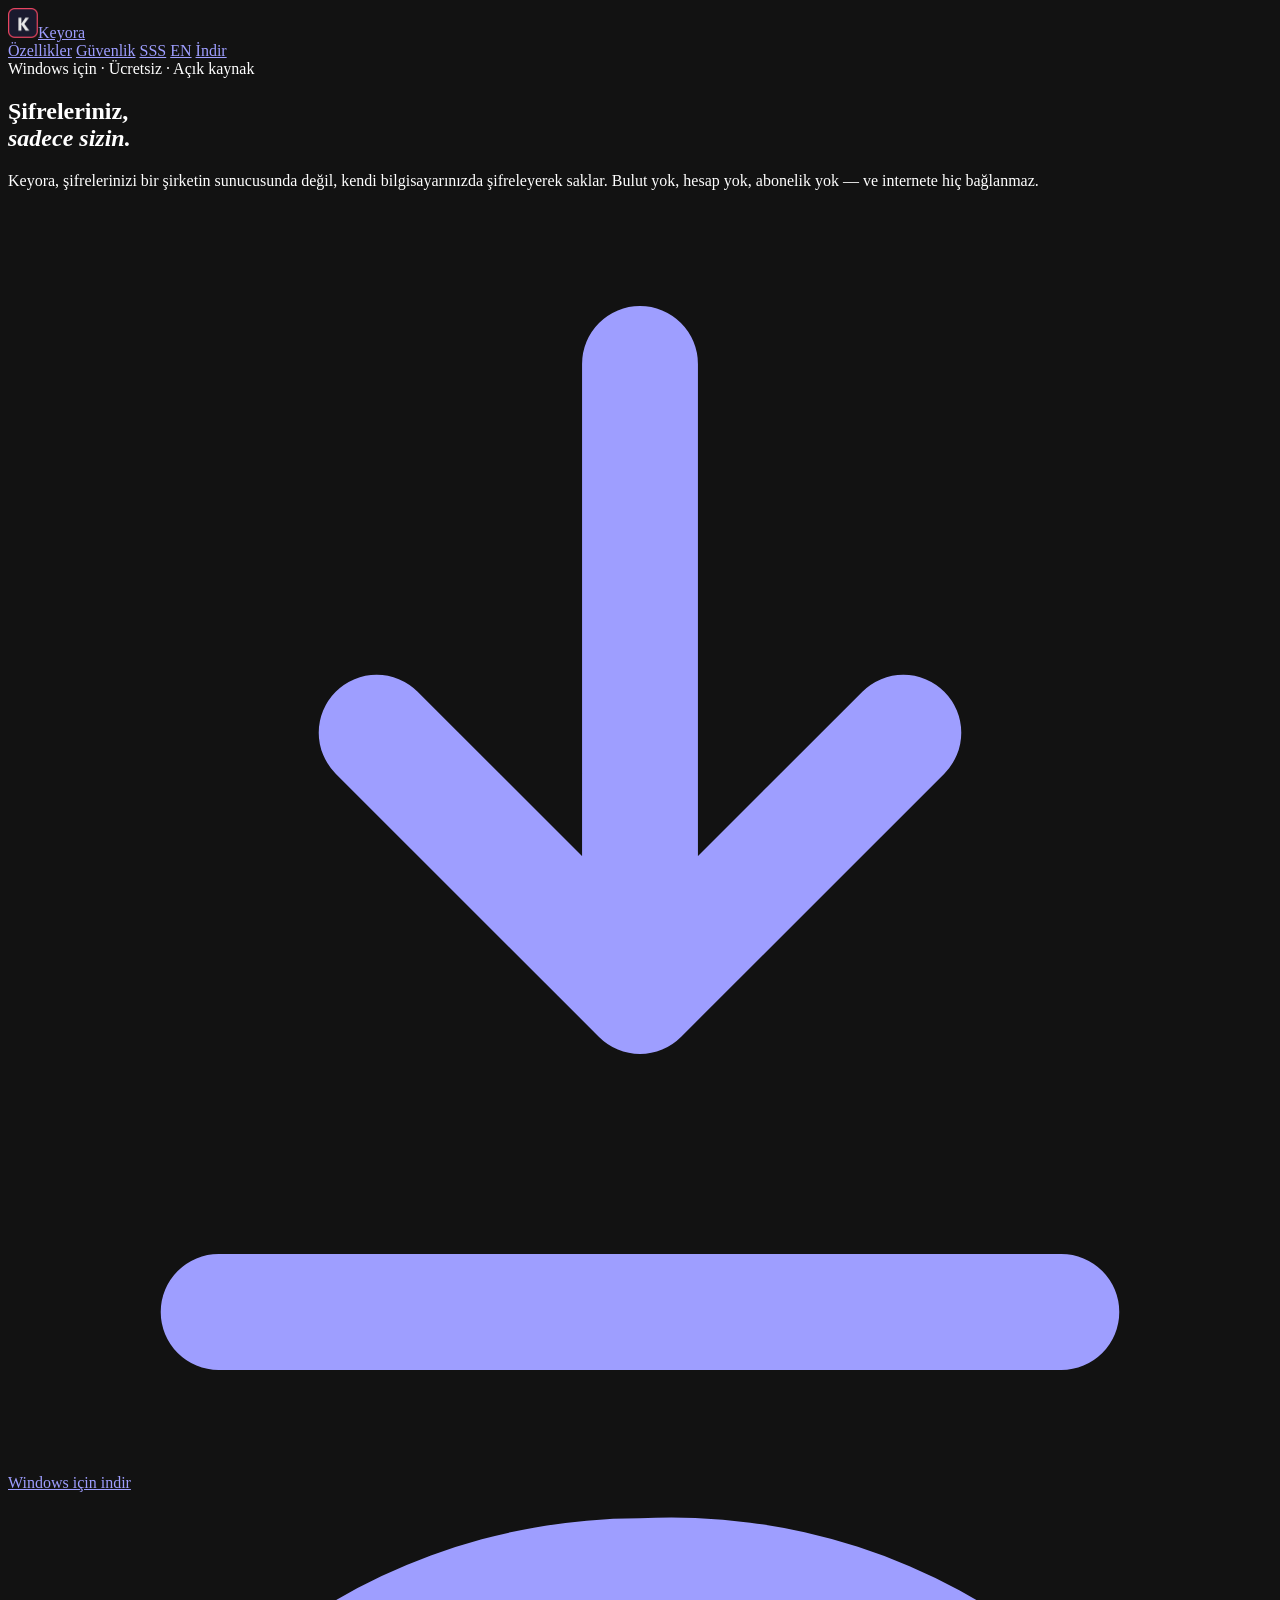
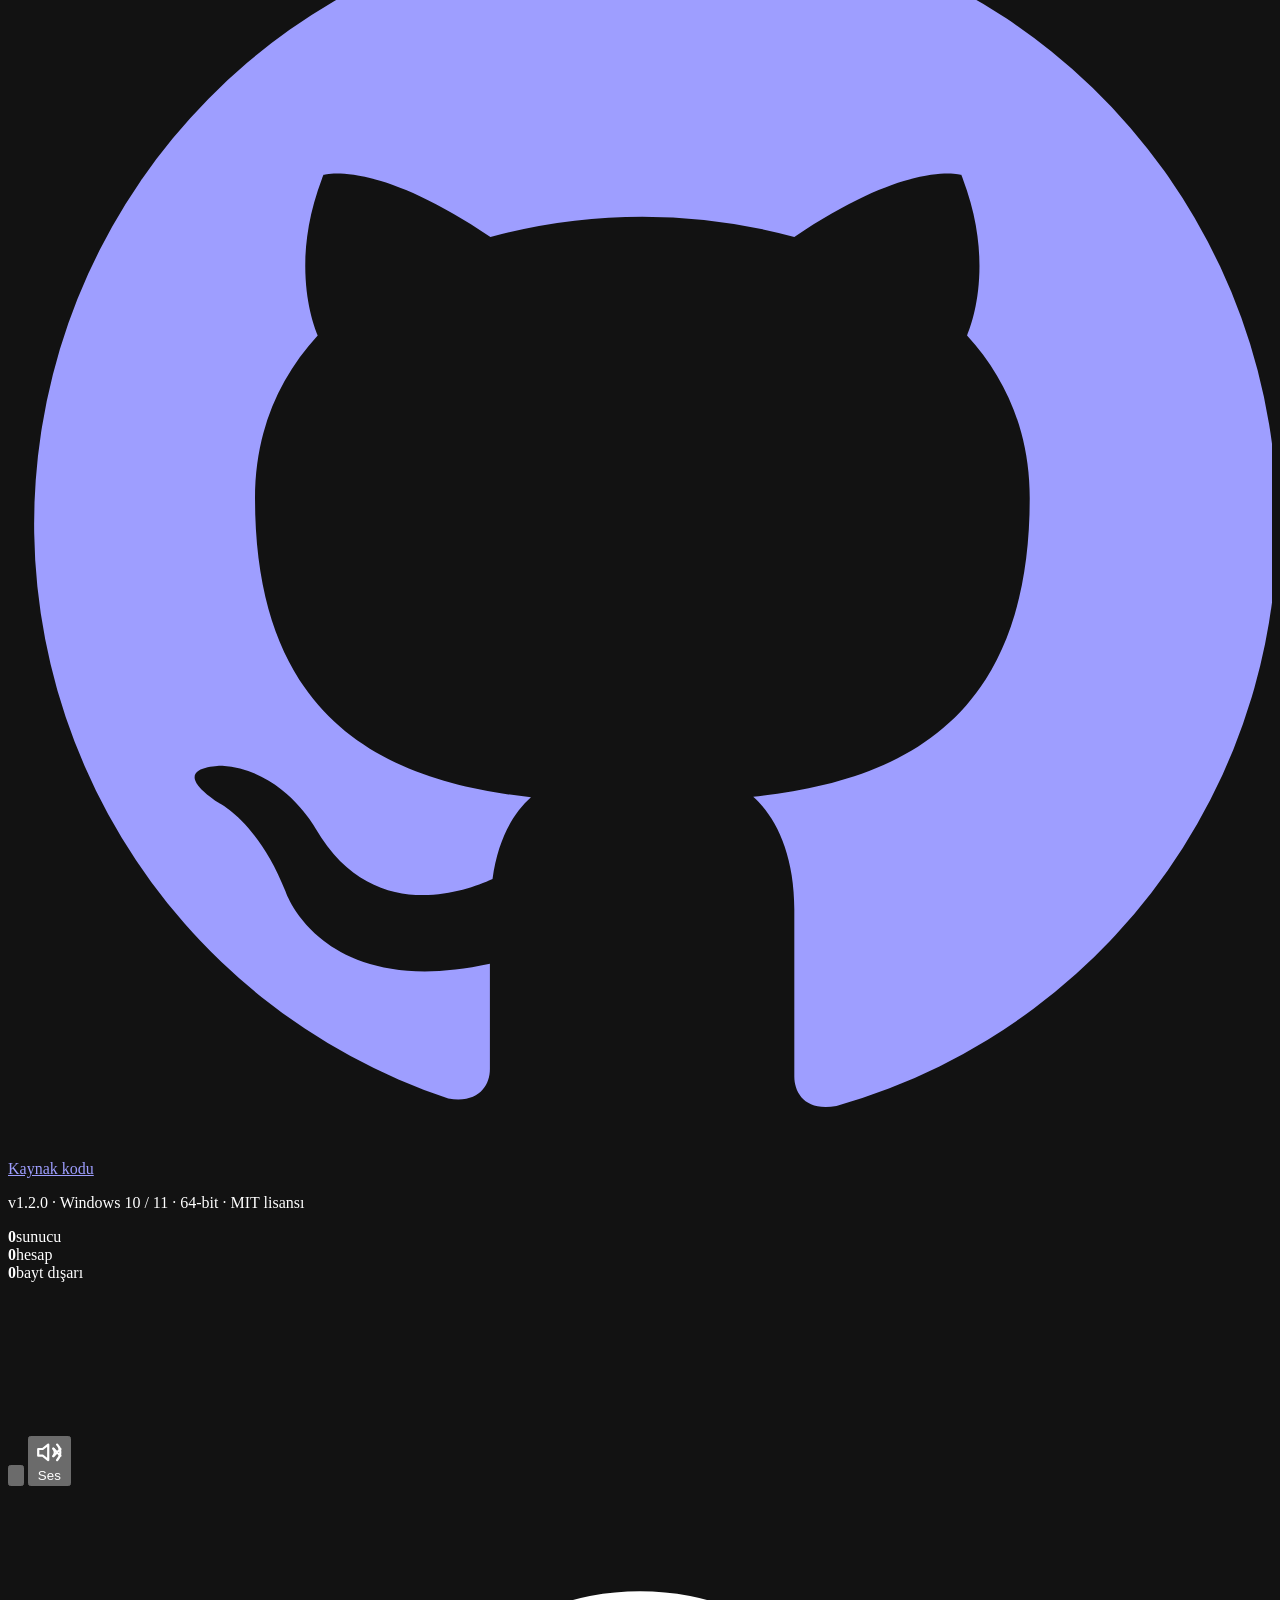
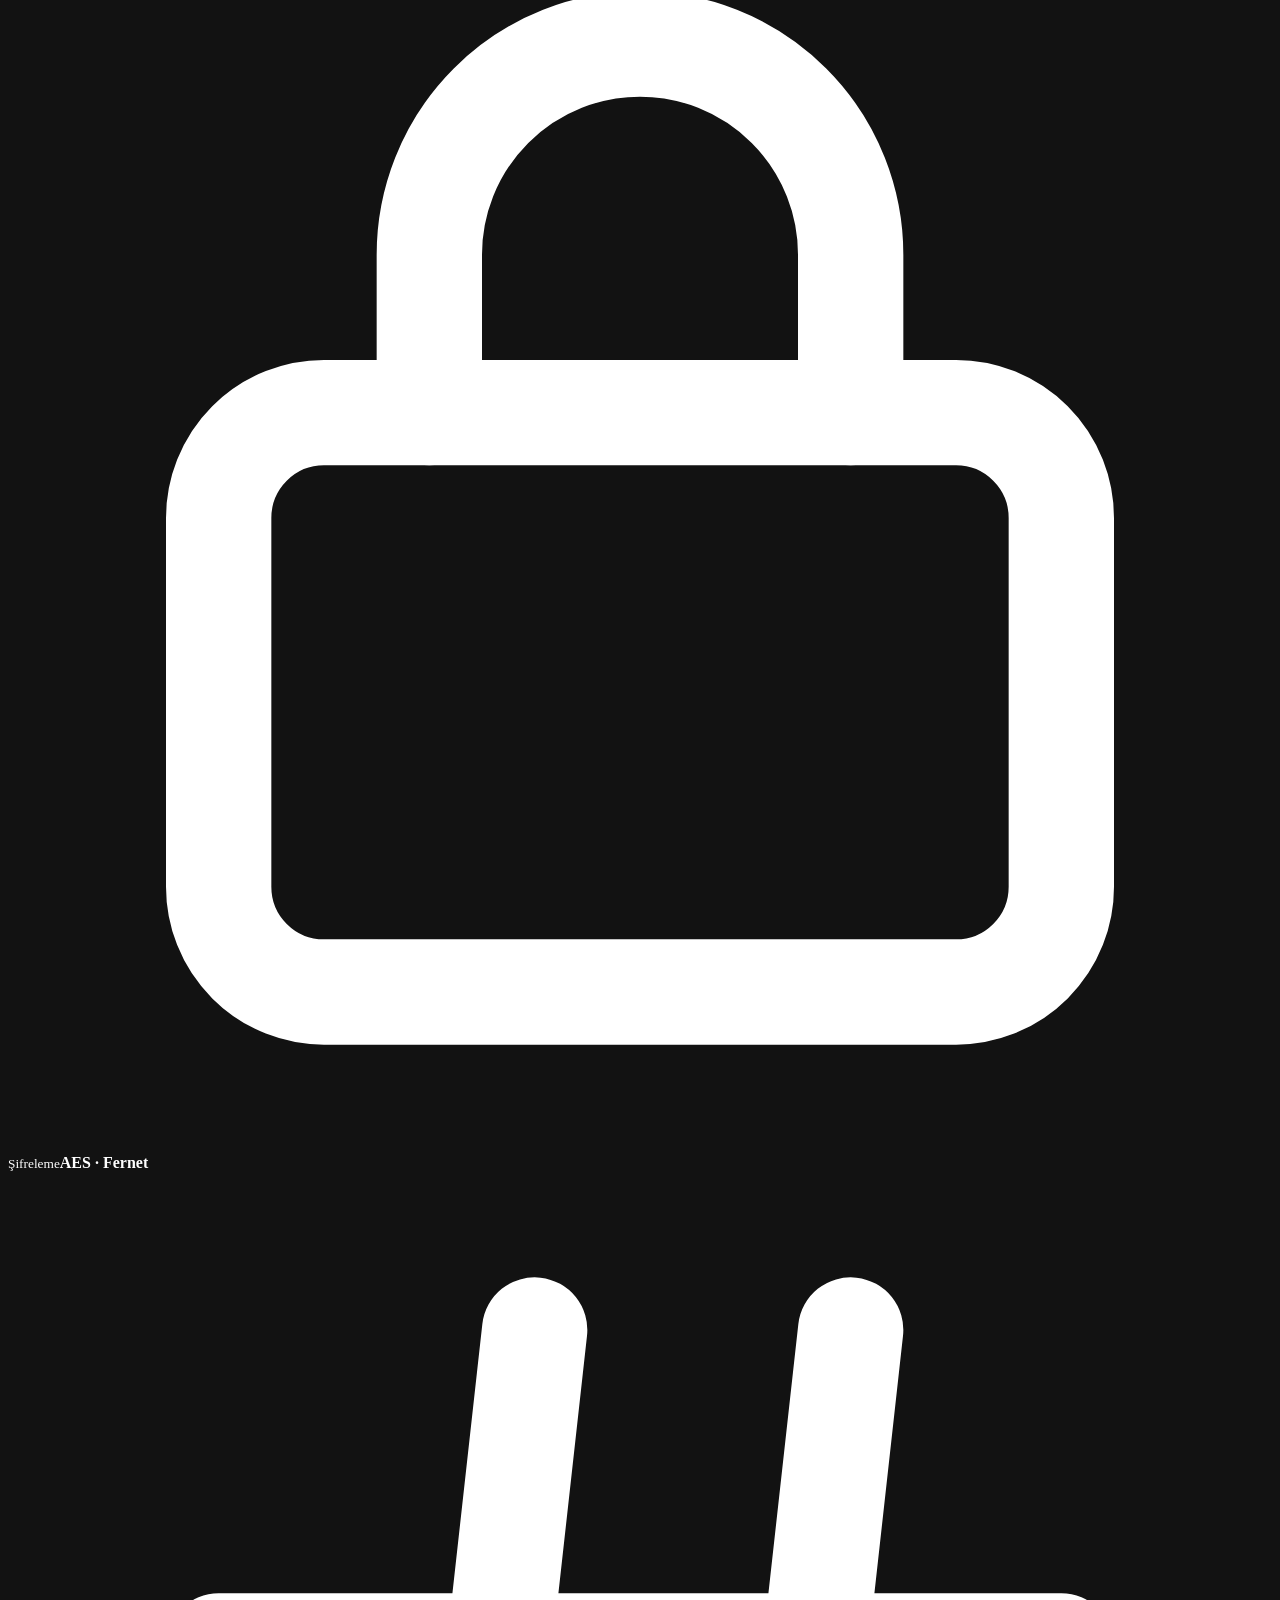
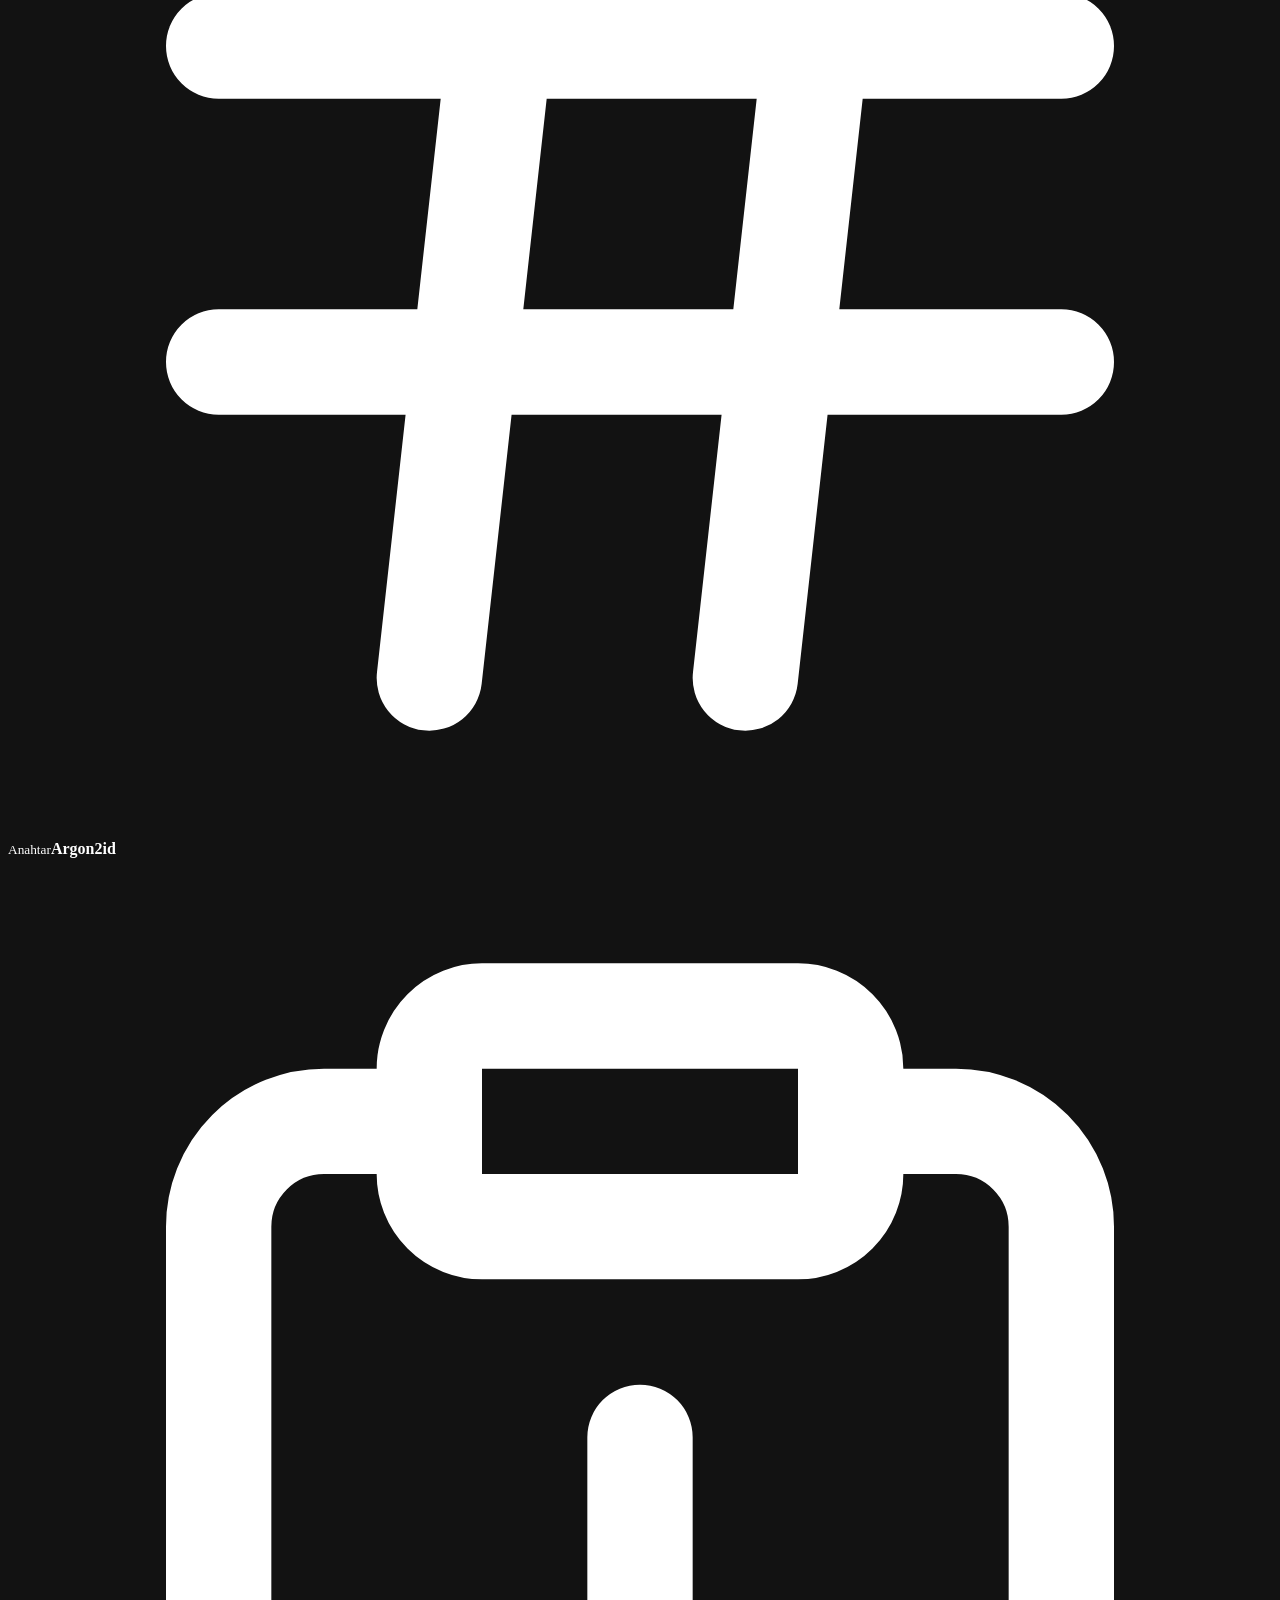
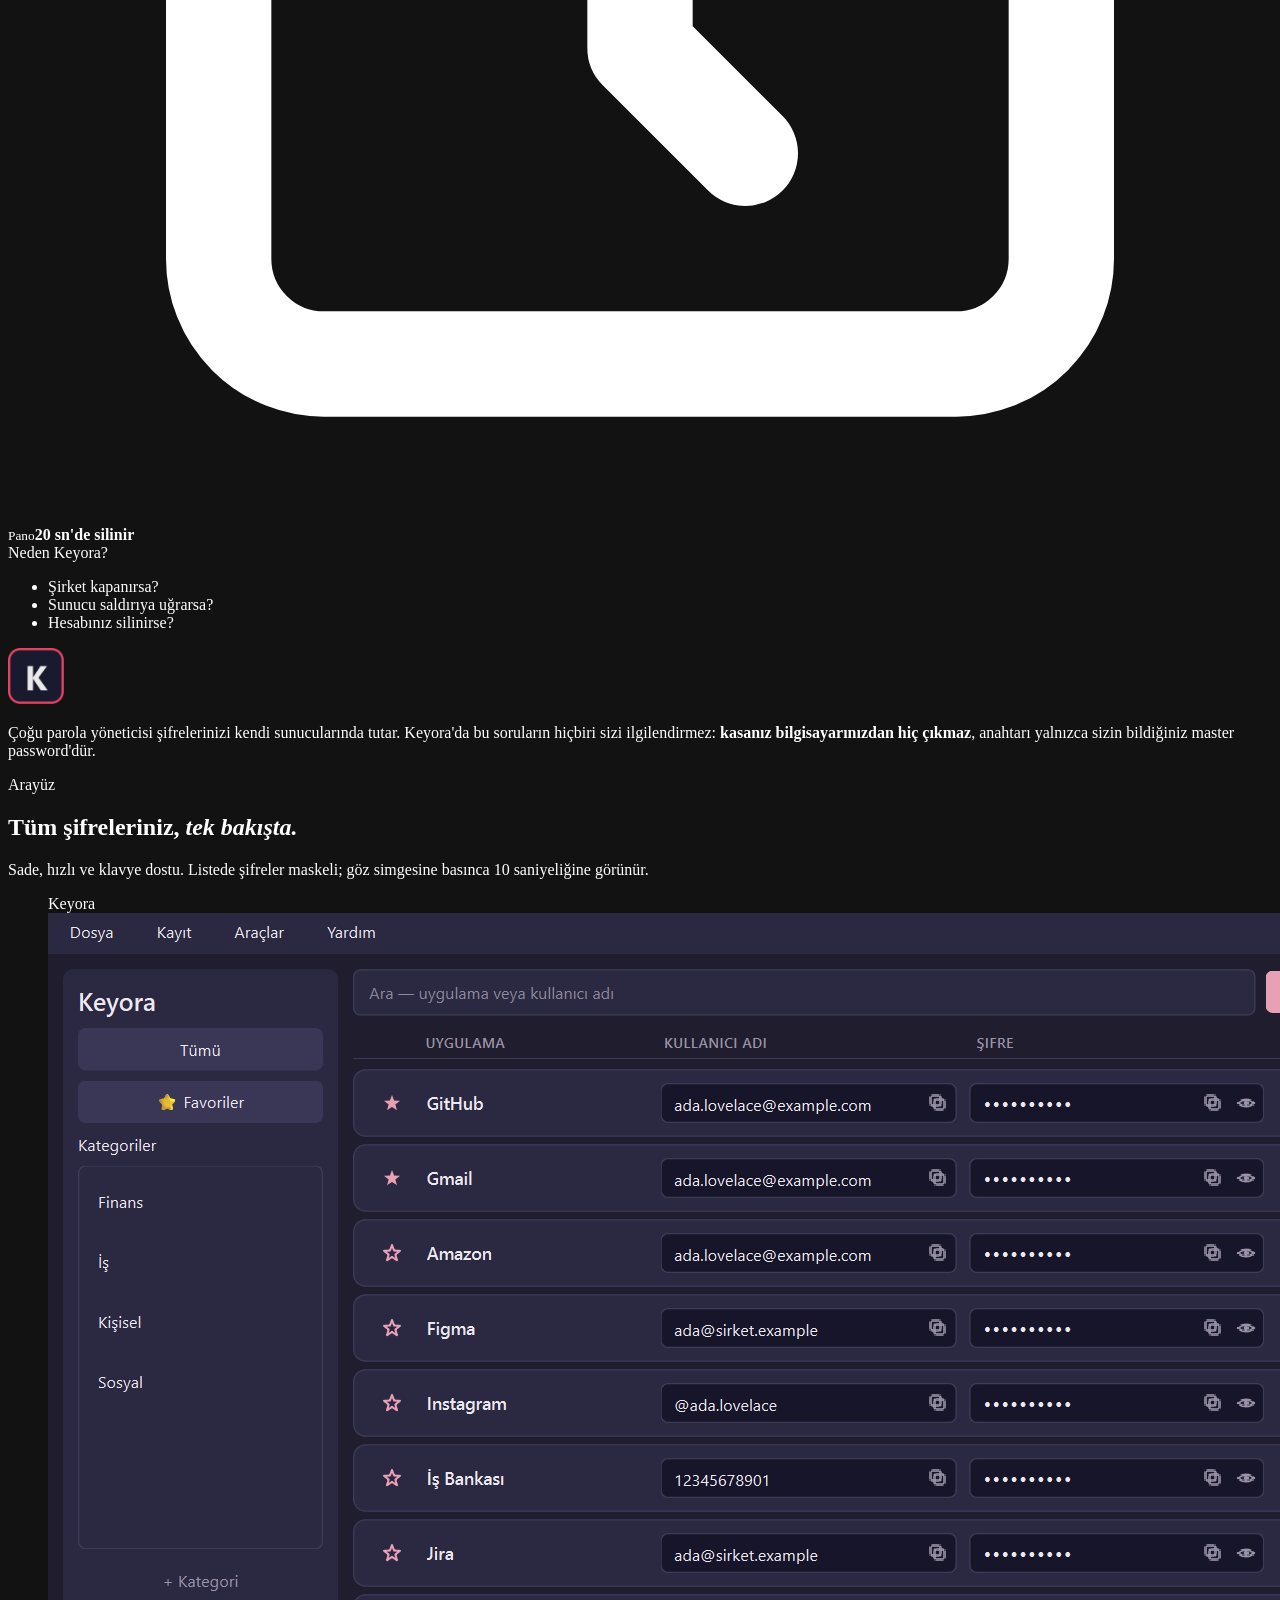
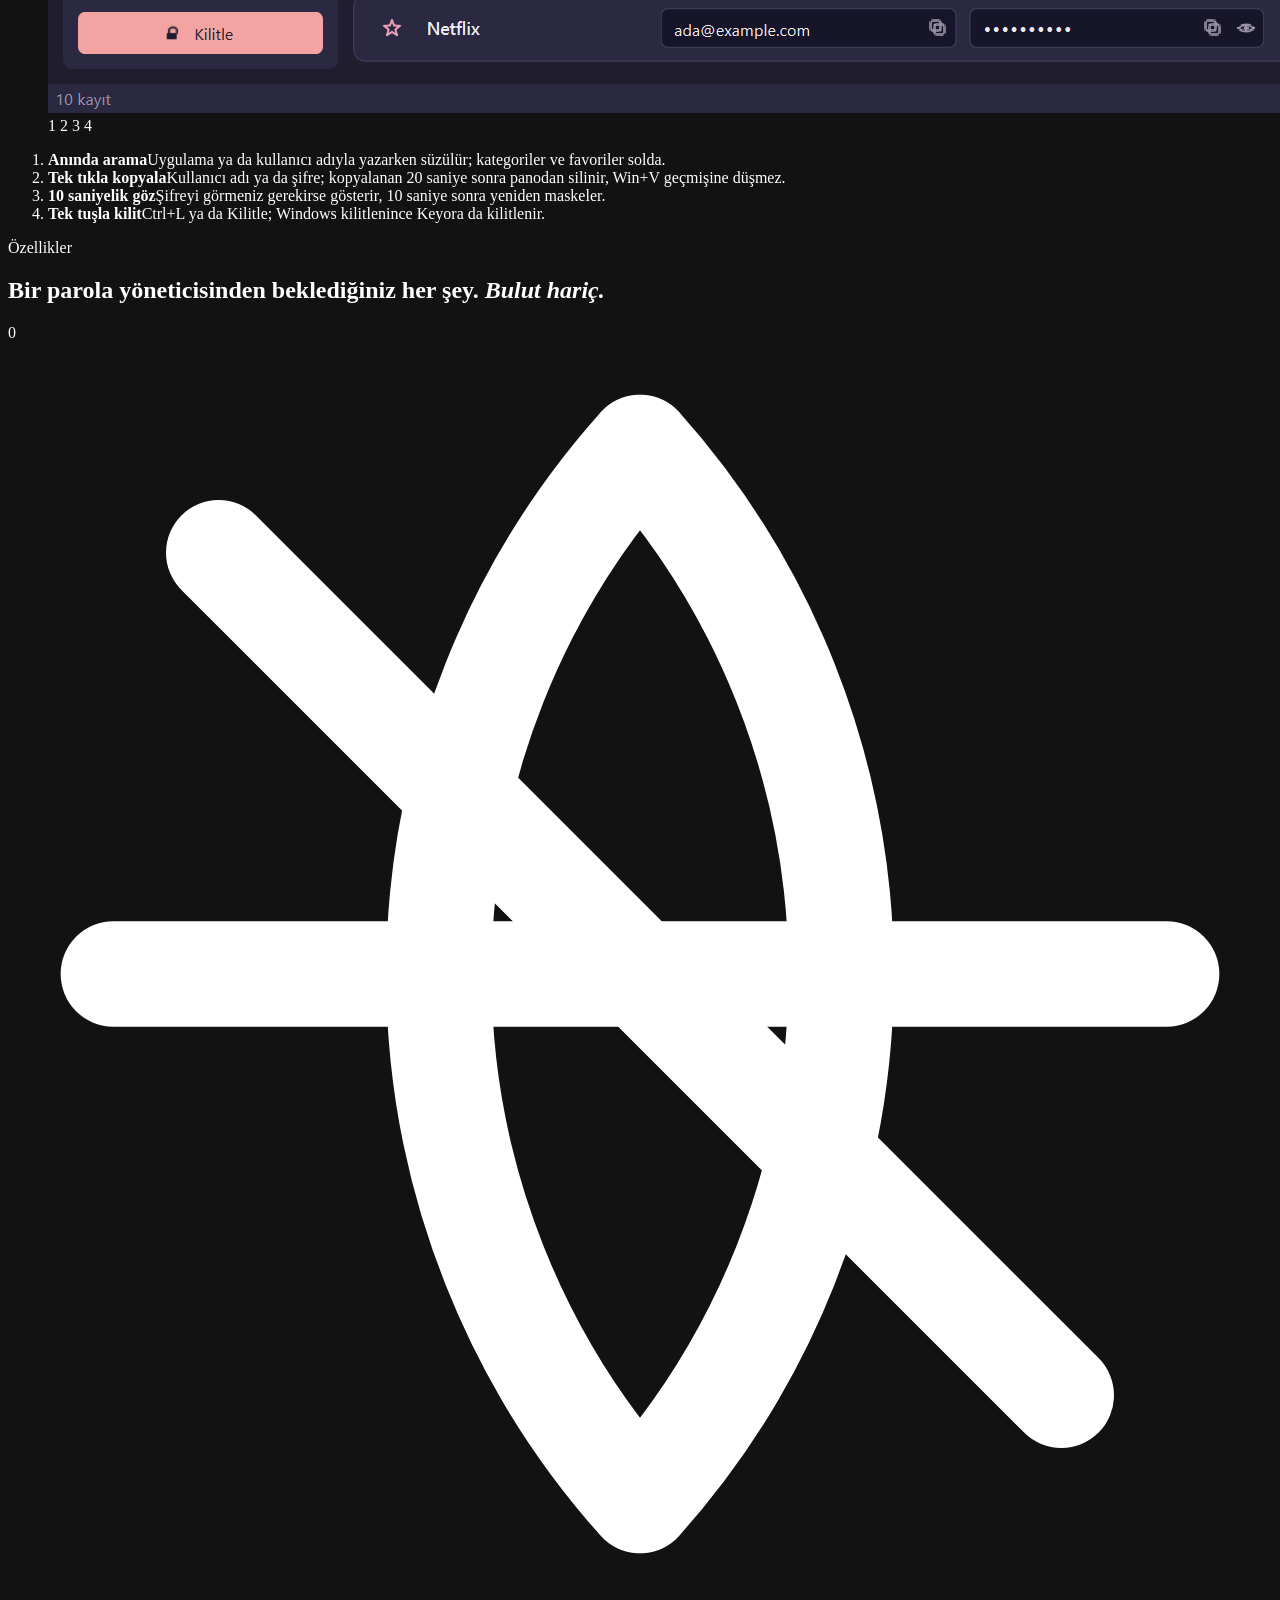
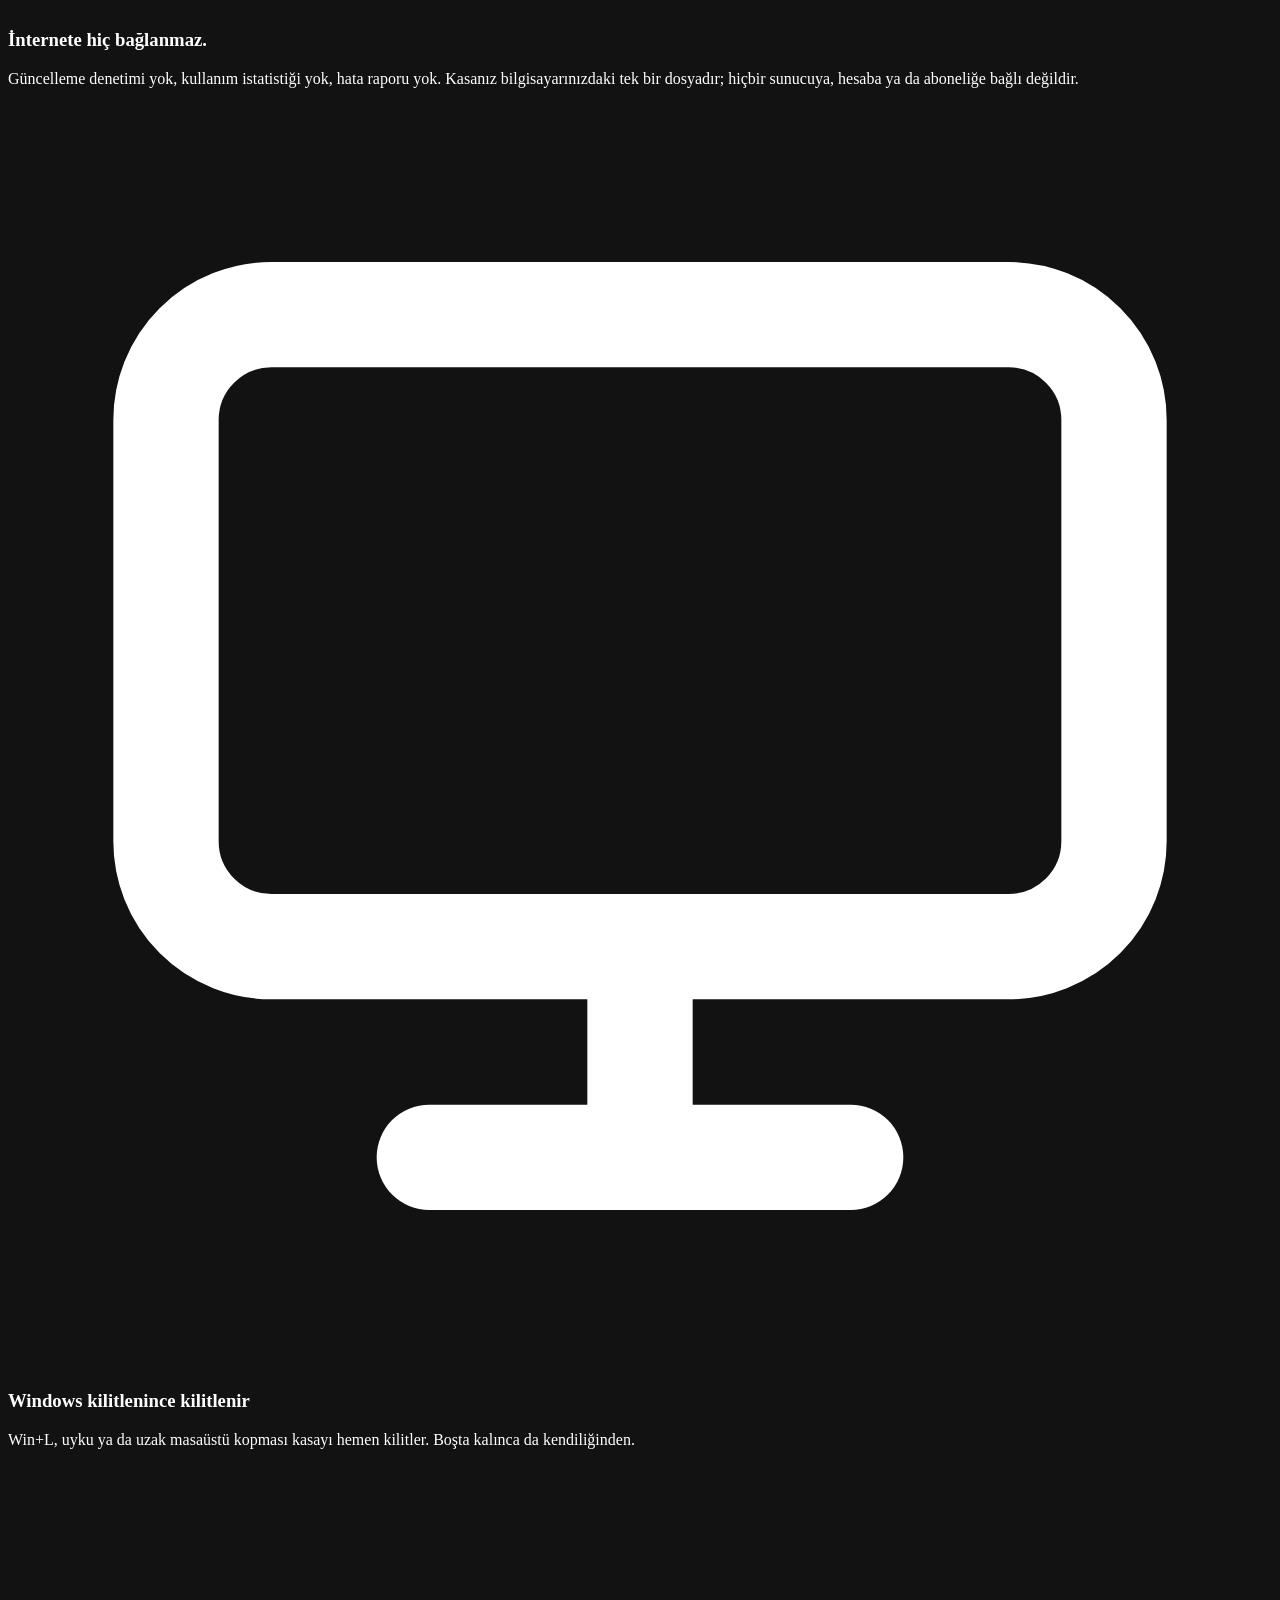
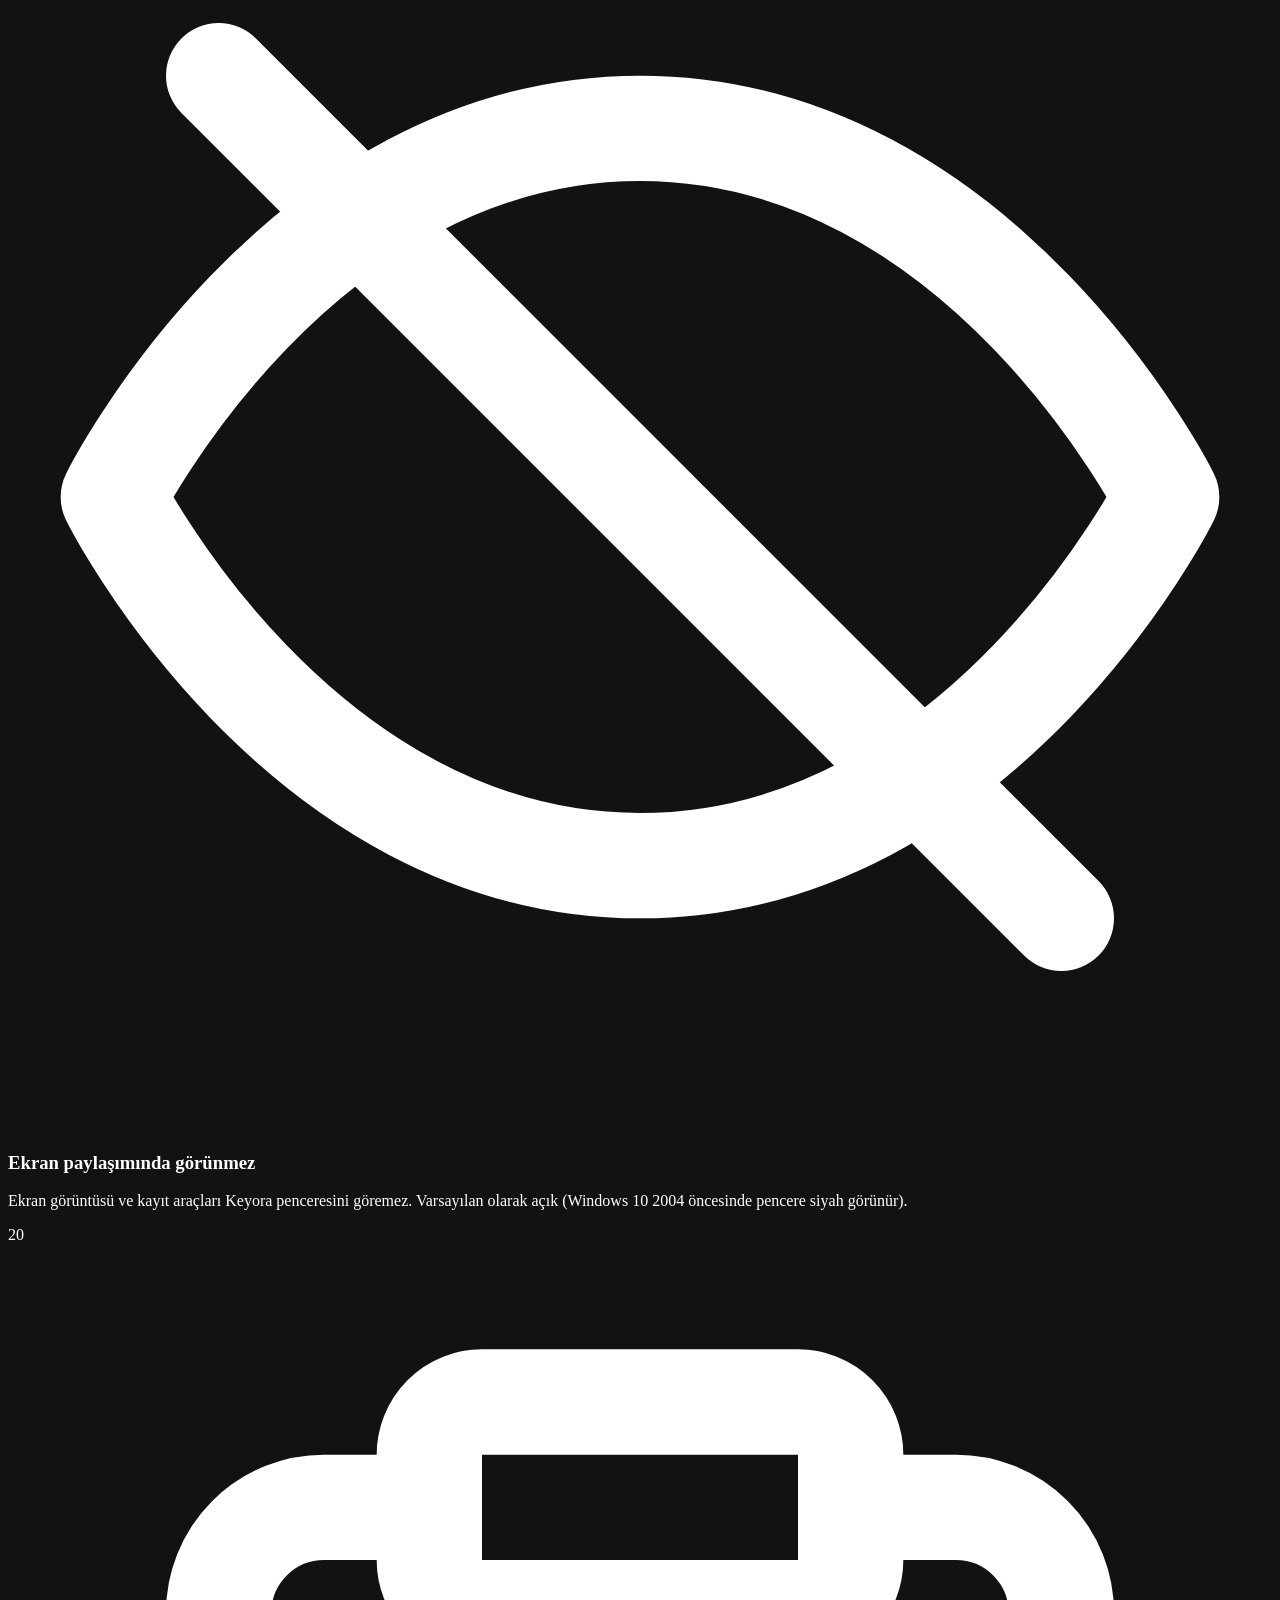
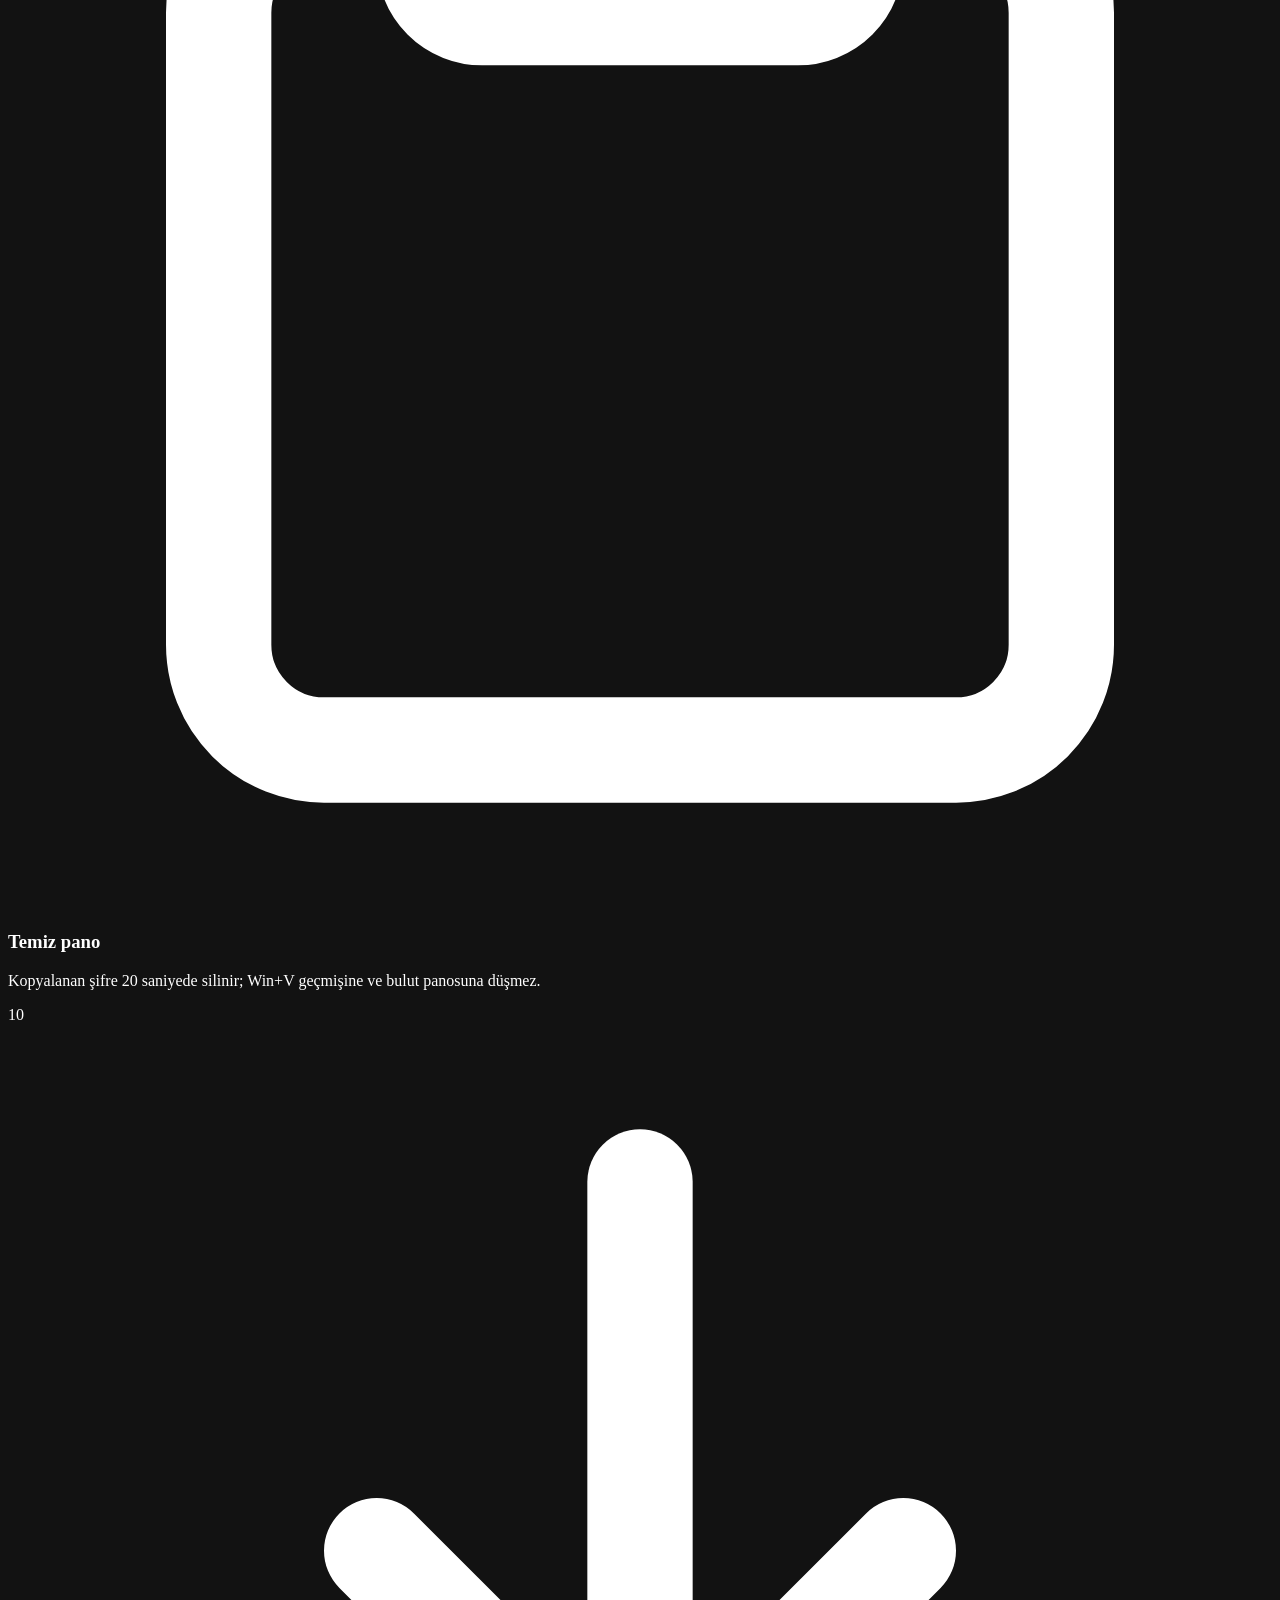
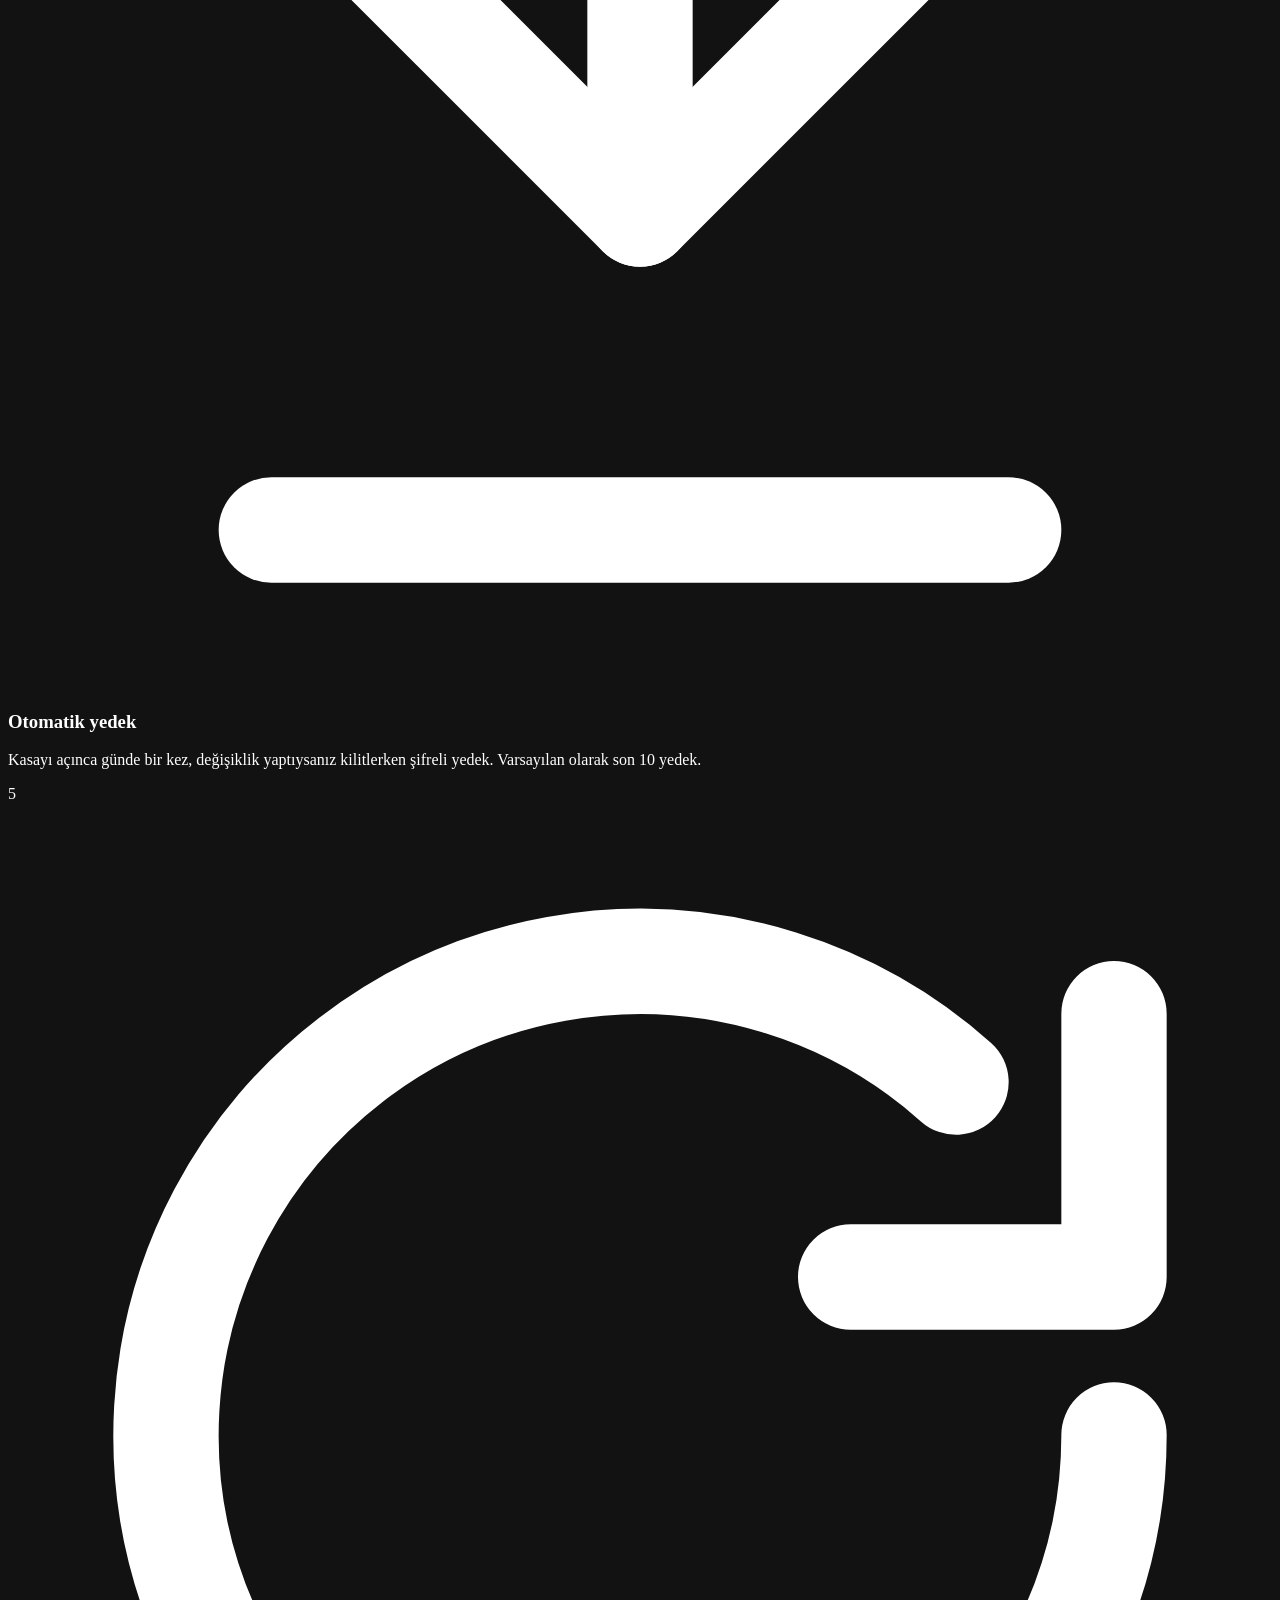
==== public/index.html @ 0792b91e "Tanıtım sayfası yeniden tasarlandı: video, bento özellikler, anahtar şeması - Videodaki marka dili (" ====
<!doctype html>
<html lang="tr">
<head>
  <meta charset="utf-8">
  <meta name="viewport" content="width=device-width, initial-scale=1">
  <title>Keyora — Şifreleriniz, sadece sizin.</title>
  <meta name="description" content="Keyora, şifrelerinizi yalnızca kendi bilgisayarınızda, Argon2id ve Fernet ile şifreleyerek saklayan ücretsiz ve açık kaynak bir Windows parola yöneticisidir. Bulut yok, hesap yok, internet bağlantısı yok.">
  <meta name="theme-color" content="#15101e">
  <meta name="color-scheme" content="dark">
  <link rel="alternate" hreflang="tr" href="/">
  <link rel="alternate" hreflang="en" href="/en/">
  <link rel="alternate" hreflang="x-default" href="/en/">
  <link rel="icon" href="/favicon.ico" sizes="any">
  <link rel="icon" type="image/png" href="/assets/keyora.png">
  <meta property="og:title" content="Keyora — Şifreleriniz, sadece sizin.">
  <meta property="og:description" content="Ücretsiz, açık kaynak, tamamen çevrimdışı Windows parola yöneticisi.">
  <meta property="og:image" content="/assets/main-dark.png">
  <meta property="og:type" content="website">
  <meta property="og:locale" content="tr_TR">
  <link rel="stylesheet" href="/assets/style.css">
  <script src="/assets/main.js"></script>
</head>
<body>

<header class="topbar">
  <div class="wrap">
    <a class="brand" href="/"><img src="/assets/keyora.png" alt="" width="30" height="30">Keyora</a>
    <nav class="nav" aria-label="Ana menü">
      <a class="hide-md" href="#ozellikler">Özellikler</a>
      <a class="hide-md" href="#guvenlik">Güvenlik</a>
      <a class="hide-md" href="#sss">SSS</a>
      <a class="lang" href="/en/" hreflang="en" lang="en" aria-label="English">EN</a>
      <a class="btn primary" href="#indir">İndir</a>
    </nav>
  </div>
</header>

<main>
  <!-- ============ HERO ============ -->
  <section class="hero">
    <div class="grid-lines" aria-hidden="true"></div>
    <div class="wrap hero-grid">
      <div>
        <span class="eyebrow rise d1">Windows için · Ücretsiz · Açık kaynak</span>
        <h1 class="rise d2">Şifreleriniz,<br><em>sadece sizin.</em></h1>
        <p class="lede rise d3">Keyora, şifrelerinizi bir şirketin sunucusunda değil, kendi bilgisayarınızda şifreleyerek saklar. Bulut yok, hesap yok, abonelik yok — ve internete hiç bağlanmaz.</p>
        <div class="cta rise d4">
          <a class="btn primary" href="https://github.com/emreayhn/keyora/releases/download/v1.2.0/Keyora-Setup-1.2.0.exe">
            <svg viewBox="0 0 24 24" fill="none" stroke="currentColor" stroke-width="2.2" stroke-linecap="round" stroke-linejoin="round" aria-hidden="true"><path d="M12 3v12m0 0-5-5m5 5 5-5M4 21h16"/></svg>
            Windows için indir
          </a>
          <a class="btn" href="https://github.com/emreayhn/keyora">
            <svg viewBox="0 0 24 24" fill="currentColor" aria-hidden="true"><path d="M12 .5a11.5 11.5 0 0 0-3.64 22.41c.58.1.79-.25.79-.56v-2c-3.2.7-3.88-1.37-3.88-1.37-.52-1.33-1.28-1.69-1.28-1.69-1.05-.71.08-.7.08-.7 1.16.08 1.77 1.19 1.77 1.19 1.03 1.77 2.7 1.26 3.36.96.1-.75.4-1.26.73-1.55-2.55-.29-5.24-1.28-5.24-5.68 0-1.26.45-2.28 1.19-3.09-.12-.29-.52-1.46.11-3.05 0 0 .97-.31 3.17 1.18a11 11 0 0 1 5.77 0c2.2-1.49 3.17-1.18 3.17-1.18.63 1.59.23 2.76.11 3.05.74.81 1.19 1.83 1.19 3.09 0 4.41-2.69 5.39-5.25 5.67.41.36.78 1.06.78 2.14v3.17c0 .31.21.67.8.56A11.5 11.5 0 0 0 12 .5z"/></svg>
            Kaynak kodu
          </a>
        </div>
        <p class="cta-note rise d5">v1.2.0 · Windows 10 / 11 · 64-bit · MIT lisansı</p>
        <div class="zeros rise d6">
          <div><b>0</b><span>sunucu</span></div>
          <div><b>0</b><span>hesap</span></div>
          <div><b>0</b><span>bayt dışarı</span></div>
        </div>
      </div>

      <div class="stage rise d4">
        <div class="phone">
          <video id="promo" src="/assets/media/keyora-tanitim.mp4" poster="/assets/media/keyora-tanitim-poster.jpg"
                 autoplay muted loop playsinline preload="metadata"
                 aria-label="Keyora tanıtım videosu: ana ekran, şifre üretici, yeni kayıt ve güvenlik özellikleri"></video>
          <div class="vctl">
          <button class="vbtn" id="playpause" type="button" data-state="playing"
                  aria-label="Videoyu duraklat" data-pause="Videoyu duraklat" data-play="Videoyu oynat">
            <svg viewBox="0 0 24 24" fill="currentColor" aria-hidden="true"><path class="pause-i" d="M7 5h3.5v14H7zM13.5 5H17v14h-3.5z"/><path class="play-i" d="M7 4.5v15l12.5-7.5z"/></svg>
          </button>
          <button class="vbtn" id="sound" type="button" aria-pressed="false" aria-label="Ses">
            <svg viewBox="0 0 24 24" fill="none" stroke="currentColor" stroke-width="2" stroke-linecap="round" stroke-linejoin="round" aria-hidden="true"><path d="M11 5 6 9H2v6h4l5 4z"/><path class="on" d="M15.5 8.5a5 5 0 0 1 0 7M19 5a10 10 0 0 1 0 14"/><path class="off" d="m22 9-6 6m0-6 6 6"/></svg>
            <span>Ses</span>
          </button>
          </div>
        </div>
        <div class="chip c1" aria-hidden="true">
          <span class="ico"><svg viewBox="0 0 24 24" fill="none" stroke="currentColor" stroke-width="2" stroke-linecap="round" stroke-linejoin="round"><rect x="4" y="10" width="16" height="11" rx="2"/><path d="M8 10V7a4 4 0 0 1 8 0v3"/></svg></span>
          <span><small>Şifreleme</small><strong>AES · Fernet</strong></span>
        </div>
        <div class="chip c2" aria-hidden="true">
          <span class="ico"><svg viewBox="0 0 24 24" fill="none" stroke="currentColor" stroke-width="2" stroke-linecap="round" stroke-linejoin="round"><path d="M4 9h16M4 15h16M10 3 8 21M16 3l-2 18"/></svg></span>
          <span><small>Anahtar</small><strong>Argon2id</strong></span>
        </div>
        <div class="chip c3" aria-hidden="true">
          <span class="ico"><svg viewBox="0 0 24 24" fill="none" stroke="currentColor" stroke-width="2" stroke-linecap="round" stroke-linejoin="round"><rect x="8" y="3" width="8" height="4" rx="1"/><path d="M8 5H6a2 2 0 0 0-2 2v12a2 2 0 0 0 2 2h12a2 2 0 0 0 2-2V7a2 2 0 0 0-2-2h-2"/><path d="M12 11v4l2 2"/></svg></span>
          <span><small>Pano</small><strong>20 sn'de silinir</strong></span>
        </div>
      </div>
    </div>
  </section>

  <!-- ============ SORUN ============ -->
  <section class="problem">
    <div class="wrap">
      <span class="eyebrow reveal">Neden Keyora?</span>
      <ul class="questions">
        <li><span>Şirket kapanırsa?</span></li>
        <li><span>Sunucu saldırıya uğrarsa?</span></li>
        <li><span>Hesabınız silinirse?</span></li>
      </ul>
      <div class="answer reveal">
        <img src="/assets/keyora.png" alt="" width="56" height="56">
        <p>Çoğu parola yöneticisi şifrelerinizi kendi sunucularında tutar. Keyora'da bu soruların hiçbiri sizi ilgilendirmez: <strong>kasanız bilgisayarınızdan hiç çıkmaz</strong>, anahtarı yalnızca sizin bildiğiniz master password'dür.</p>
      </div>
    </div>
  </section>

  <!-- ============ ÜRÜN ============ -->
  <section>
    <div class="wrap">
      <div class="head reveal">
        <span class="eyebrow">Arayüz</span>
        <h2>Tüm şifreleriniz, <em>tek bakışta.</em></h2>
        <p class="lede">Sade, hızlı ve klavye dostu. Listede şifreler maskeli; göz simgesine basınca 10 saniyeliğine görünür.</p>
      </div>
      <figure class="window reveal">
        <div class="bar" aria-hidden="true"><i></i><i></i><i></i><span>Keyora</span></div>
        <div class="shot-wrap">
          <img src="/assets/main-dark.png" width="1375" height="800" loading="lazy"
               alt="Keyora ana penceresi: solda kategoriler, sağda uygulama adı, kullanıcı adı ve maskeli şifreden oluşan kayıt satırları">
          <span class="pin p1" aria-hidden="true">1</span>
          <span class="pin p2" aria-hidden="true">2</span>
          <span class="pin p3" aria-hidden="true">3</span>
          <span class="pin p4" aria-hidden="true">4</span>
        </div>
      </figure>
      <ol class="notes reveal">
        <li><strong>Anında arama</strong>Uygulama ya da kullanıcı adıyla yazarken süzülür; kategoriler ve favoriler solda.</li>
        <li><strong>Tek tıkla kopyala</strong>Kullanıcı adı ya da şifre; kopyalanan 20 saniye sonra panodan silinir, Win+V geçmişine düşmez.</li>
        <li><strong>10 saniyelik göz</strong>Şifreyi görmeniz gerekirse gösterir, 10 saniye sonra yeniden maskeler.</li>
        <li><strong>Tek tuşla kilit</strong>Ctrl+L ya da Kilitle; Windows kilitlenince Keyora da kilitlenir.</li>
      </ol>
    </div>
  </section>

  <!-- ============ ÖZELLİKLER ============ -->
  <section id="ozellikler">
    <div class="wrap">
      <div class="head center reveal">
        <span class="eyebrow">Özellikler</span>
        <h2>Bir parola yöneticisinden beklediğiniz her şey. <em>Bulut hariç.</em></h2>
      </div>
      <div class="bento">
        <article class="tile lead-tile reveal">
          <span class="big-num" aria-hidden="true">0</span>
          <span class="ico"><svg viewBox="0 0 24 24" fill="none" stroke="currentColor" stroke-width="2" stroke-linecap="round" stroke-linejoin="round" aria-hidden="true"><path d="M2 12h20M12 2a15 15 0 0 1 0 20M12 2a15 15 0 0 0 0 20"/><path d="m4 4 16 16"/></svg></span>
          <h3>İnternete hiç bağlanmaz.</h3>
          <p>Güncelleme denetimi yok, kullanım istatistiği yok, hata raporu yok. Kasanız bilgisayarınızdaki tek bir dosyadır; hiçbir sunucuya, hesaba ya da aboneliğe bağlı değildir.</p>
        </article>
        <article class="tile reveal">
          <span class="ico"><svg viewBox="0 0 24 24" fill="none" stroke="currentColor" stroke-width="2" stroke-linecap="round" stroke-linejoin="round" aria-hidden="true"><rect x="3" y="4" width="18" height="12" rx="2"/><path d="M8 20h8M12 16v4"/></svg></span>
          <h3>Windows kilitlenince kilitlenir</h3>
          <p>Win+L, uyku ya da uzak masaüstü kopması kasayı hemen kilitler. Boşta kalınca da kendiliğinden.</p>
        </article>
        <article class="tile reveal">
          <span class="ico"><svg viewBox="0 0 24 24" fill="none" stroke="currentColor" stroke-width="2" stroke-linecap="round" stroke-linejoin="round" aria-hidden="true"><path d="M2 12s3.5-7 10-7 10 7 10 7-3.5 7-10 7S2 12 2 12z"/><path d="m4 4 16 16"/></svg></span>
          <h3>Ekran paylaşımında görünmez</h3>
          <p>Ekran görüntüsü ve kayıt araçları Keyora penceresini göremez. Varsayılan olarak açık (Windows 10 2004 öncesinde pencere siyah görünür).</p>
        </article>
        <article class="tile reveal">
          <span class="big-num" aria-hidden="true">20</span>
          <span class="ico"><svg viewBox="0 0 24 24" fill="none" stroke="currentColor" stroke-width="2" stroke-linecap="round" stroke-linejoin="round" aria-hidden="true"><rect x="8" y="3" width="8" height="4" rx="1"/><path d="M8 5H6a2 2 0 0 0-2 2v12a2 2 0 0 0 2 2h12a2 2 0 0 0 2-2V7a2 2 0 0 0-2-2h-2"/></svg></span>
          <h3>Temiz pano</h3>
          <p>Kopyalanan şifre 20 saniyede silinir; Win+V geçmişine ve bulut panosuna düşmez.</p>
        </article>
        <article class="tile reveal">
          <span class="big-num" aria-hidden="true">10</span>
          <span class="ico"><svg viewBox="0 0 24 24" fill="none" stroke="currentColor" stroke-width="2" stroke-linecap="round" stroke-linejoin="round" aria-hidden="true"><path d="M12 3v12"/><path d="m7 10 5 5 5-5"/><path d="M5 21h14"/></svg></span>
          <h3>Otomatik yedek</h3>
          <p>Kasayı açınca günde bir kez, değişiklik yaptıysanız kilitlerken şifreli yedek. Varsayılan olarak son 10 yedek.</p>
        </article>
        <article class="tile reveal">
          <span class="big-num" aria-hidden="true">5</span>
          <span class="ico"><svg viewBox="0 0 24 24" fill="none" stroke="currentColor" stroke-width="2" stroke-linecap="round" stroke-linejoin="round" aria-hidden="true"><path d="M21 12a9 9 0 1 1-3-6.7"/><path d="M21 4v5h-5"/></svg></span>
          <h3>Şifre geçmişi</h3>
          <p>Her kaydın son 5 şifresi saklanır; yanlışlıkla değiştirdiğinizi geri bulursunuz.</p>
        </article>
        <article class="tile wide reveal">
          <span class="ico"><svg viewBox="0 0 24 24" fill="none" stroke="currentColor" stroke-width="2" stroke-linecap="round" stroke-linejoin="round" aria-hidden="true"><path d="M4 7h16M4 12h10M4 17h7"/><path d="m17 15 2 2 3-4"/></svg></span>
          <h3>Güçlü şifre üretici</h3>
          <p>Uzunluğu ve karakter türlerini seçin; şifre, işletim sisteminin güvenli rastgele sayı üreteciyle oluşturulur.</p>
        </article>
        <article class="tile wide reveal">
          <span class="ico"><svg viewBox="0 0 24 24" fill="none" stroke="currentColor" stroke-width="2" stroke-linecap="round" stroke-linejoin="round" aria-hidden="true"><circle cx="12" cy="12" r="9"/><path d="M12 3a9 9 0 0 0 0 18z" fill="currentColor"/></svg></span>
          <h3>Koyu ve açık tema, kısayollar</h3>
          <p>Pastel koyu ve açık tema arasında anında geçiş. Ctrl+N yeni kayıt, Ctrl+G üretici, Ctrl+H şifre sağlığı.</p>
        </article>
      </div>
    </div>
  </section>

  <!-- ============ GÜVENLİK ============ -->
  <section id="guvenlik" class="security">
    <div class="wrap">
      <div class="head center reveal">
        <span class="eyebrow">Güvenlik</span>
        <h2>Anahtarınız <em>nasıl doğar?</em></h2>
        <p class="lede">Keyora kendi şifreleme algoritmasını yazmaz; yaygın kullanılan, denetlenmiş kütüphanelere dayanır.</p>
      </div>

      <div class="kdf reveal" role="img" aria-label="Master password hiçbir yerde saklanmaz. İki ayrı Argon2id işleminden, her biri kendi tuzuyla geçer: biri yalnızca şifrenin doğruluğunu denetleyen doğrulama özetini, diğeri 64 MB bellek ve 3 turla diske yazılmayan şifreleme anahtarını üretir. Bu anahtar kayıtları Fernet (AES-128-CBC + HMAC-SHA256) ile şifreler.">
        <div class="node root"><small>Siz</small><strong>Master password</strong><p>Hiçbir yerde saklanmaz.</p></div>
        <div class="fork"></div>
        <div class="branches">
          <div class="branch">
            <div class="node"><small>Argon2id · tuz 1</small><strong>Doğrulama özeti</strong><p>Yalnızca "şifre doğru mu?" sorusunu yanıtlar.</p></div>
          </div>
          <div class="branch">
            <div class="node"><small>Argon2id · tuz 2</small><strong>Şifreleme anahtarı</strong><p>64 MB bellek, 3 tur. Diske yazılmaz.</p></div>
            <div class="wire"></div>
            <div class="node ok"><small>Fernet</small><strong>Şifreli kayıtlar</strong><p>AES-128-CBC + HMAC-SHA256</p></div>
          </div>
        </div>
      </div>

      <div class="facts">
        <div class="fact reveal"><b>Ne şifreli?</b><p>Şifreler, uygulama adları, kullanıcı adları, notlar ve kategori adları. İçerik master password olmadan okunamaz.</p></div>
        <div class="fact reveal"><b>Deneme koruması</b><p>3 yanlış denemeden sonra her denemede bekleme uzar (en fazla 5 dk). Uygulamayı kapatıp açmak süreyi sıfırlamaz.</p></div>
        <div class="fact reveal"><b>Açık kaynak</b><p>Kodun tamamı GitHub'da. Ne yaptığını herkes okuyabilir, denetleyebilir.</p></div>
      </div>
      <p class="warn reveal"><strong>Bilerek böyle:</strong> master password'ünüzü unutursanız kasanız hiçbir şekilde açılamaz. Kurtarma e-postası ya da arka kapı yoktur. Master password'ünüzü güvenli bir yerde saklayın.</p>
    </div>
  </section>

  <!-- ============ SAĞLIK + İÇE AKTARMA ============ -->
  <section>
    <div class="wrap">
      <div class="split">
        <div class="reveal">
          <span class="eyebrow">Şifre Sağlığı</span>
          <h2>Hangi şifrenin değişmesi gerektiğini <em>görün.</em></h2>
          <p class="lede">Rapor kasanızı tarar ve sorunlu kayıtları listeler; tamamen bilgisayarınızda hesaplanır. Bir kayda çift tıklayıp hemen düzeltin.</p>
          <ul class="checks">
            <li><span><strong>Zayıf</strong> — kısa ya da çok az karakter türü içerenler</span></li>
            <li><span><strong>Tekrar kullanılan</strong> — birden fazla hesapta aynı olanlar</span></li>
            <li><span><strong>Eski</strong> — bir yıldır değiştirilmeyenler</span></li>
          </ul>
        </div>
        <div class="window tilt reveal">
          <div class="bar" aria-hidden="true"><i></i><i></i><i></i><span>Şifre Sağlığı</span></div>
          <img src="/assets/health-dark.png" width="900" height="650" loading="lazy" alt="Şifre Sağlığı raporu: yüzde 70 sağlık puanı; zayıf, tekrar kullanılan ve eski şifre sekmeleri">
        </div>
      </div>

      <div class="split flip">
        <div class="reveal">
          <span class="eyebrow">İçe aktarma</span>
          <h2>Şifrelerinizi <em>dakikalar içinde</em> taşıyın.</h2>
          <p class="lede">Kullandığınız uygulamanın dışa aktarma dosyasını seçin. Keyora biçimi kendisi tanır, önce önizleme gösterir, aynı kayıtları atlar ve içe aktarmadan önce yedek alır.</p>
          <div class="chips">
            <span>Chrome</span><span>Edge</span><span>Brave</span><span>Firefox</span><span>Bitwarden</span><span>KeePassXC</span><span>KeePass 2</span><span>LastPass</span><span>CSV</span>
          </div>
        </div>
        <div class="window tilt reveal">
          <div class="bar" aria-hidden="true"><i></i><i></i><i></i><span>İçe Aktar</span></div>
          <img src="/assets/import-dark.png" width="900" height="750" loading="lazy" alt="İçe Aktar penceresi: biçim rehberi ve beklenen kolonlar tablosu">
        </div>
      </div>
    </div>
  </section>

  <!-- ============ İNDİR ============ -->
  <section id="indir" class="download">
    <div class="wrap">
      <div class="band reveal">
        <img class="k" src="/assets/keyora.png" alt="" width="76" height="76">
        <h2>Şifrelerinizi <em>geri alın.</em></h2>
        <p class="lede">Ücretsiz. Kayıt, hesap ya da e-posta gerekmez. Kurulum yönetici izni istemez.</p>
        <div class="cta">
          <a class="btn primary" href="https://github.com/emreayhn/keyora/releases/download/v1.2.0/Keyora-Setup-1.2.0.exe">
            <svg viewBox="0 0 24 24" fill="none" stroke="currentColor" stroke-width="2.2" stroke-linecap="round" stroke-linejoin="round" aria-hidden="true"><path d="M12 3v12m0 0-5-5m5 5 5-5M4 21h16"/></svg>
            Kurulum sihirbazı (önerilen)
          </a>
          <a class="btn" href="https://github.com/emreayhn/keyora/releases/download/v1.2.0/Keyora.exe">Taşınabilir .exe</a>
        </div>
        <p class="alt">Windows 10 (1809) veya 11, 64-bit · <a href="https://github.com/emreayhn/keyora/releases">Tüm sürümler ve sürüm notları</a></p>
      </div>
    </div>
  </section>

  <!-- ============ SSS ============ -->
  <section id="sss">
    <div class="wrap">
      <div class="head center reveal">
        <span class="eyebrow">SSS</span>
        <h2>Aklınıza takılanlar</h2>
      </div>
      <div class="faq reveal">
        <details>
          <summary>Verilerim nerede duruyor?</summary>
          <p>Kasanız <code>%LOCALAPPDATA%\Keyora\keyora.db</code> dosyasındadır, yani Windows kullanıcı klasörünüzde. Programı nereye kurarsanız kurun aynı dosyayı kullanır. Kayıtlarınızın içeriği şifrelidir; master password olmadan okunamaz.</p>
        </details>
        <details>
          <summary>Bulut eşitlemesi ya da telefon uygulaması var mı?</summary>
          <p>Hayır, bilerek yok. Keyora'nın amacı şifrelerinizin bilgisayarınızdan hiç çıkmamasıdır. Başka bir bilgisayara geçerken yedek dosyanızı kendiniz taşıyın: yeni bilgisayarda Keyora'yı kurup geçici bir kasa oluşturun, ardından Ayarlar → Yedekleme → Yedekten Geri Yükle ile yedeği seçin. Geri yüklenen kasa, yedeğin master password'ü ile açılır.</p>
        </details>
        <details>
          <summary>Windows "bilinmeyen yayıncı" uyarısı veriyor, güvenli mi?</summary>
          <p>Uyarı, dosyanın ücretli bir kod imzalama sertifikasıyla imzalanmamış olmasından kaynaklanır; uygulamanın kendisiyle ilgili değildir. "Daha fazla bilgi → Yine de çalıştır" ile devam edebilirsiniz. Kaynak kodun tamamı GitHub'da açıktır.</p>
        </details>
        <details>
          <summary>Programı kaldırırsam şifrelerim silinir mi?</summary>
          <p>Hayır. Kaldırma yalnızca programı siler; kasanız ve yedekleriniz yerinde kalır. Yeniden kurduğunuzda aynı kasa açılır. Tamamen silmek isterseniz <code>%LOCALAPPDATA%\Keyora</code> klasörünü elle silmelisiniz. Ayarlar'dan başka bir yedek klasörü seçtiyseniz onu da silin.</p>
        </details>
        <details>
          <summary>Keyora 1.0.0 kullanıyorum, nasıl güncellerim?</summary>
          <p>Yeni kurulum sihirbazını çalıştırmanız yeterli; kasanız otomatik bulunur. İlk girişte kasa yeni biçime taşınır ve taşımadan önce otomatik bir yedek alınır. Taşımadan sonra eski 1.0.0 exe kopyalarını silin; eski sürüm yeni biçimdeki kasayı doğru okuyamaz. Geçiş öncesi yedek eski biçimde olduğu için uygulama adlarını, kullanıcı adlarını, notları ve kategori adlarını düz metin içerir; yeni sürümden memnunsanız Ayarlar → Yedekleme → Eski Yedeği Sil ile silin.</p>
        </details>
        <details>
          <summary>İki adımlı doğrulama (2FA) kodlarını saklayabilir miyim?</summary>
          <p>Hayır. Şifre ile 2FA kodunu aynı yerde tutmak, ikinci adımın amacını ortadan kaldırır. Bu yüzden içe aktarma sırasında 2FA kodları bilerek aktarılmaz ve kaç tanesinin atlandığı size söylenir.</p>
        </details>
        <details>
          <summary>Ücretli mi, reklam ya da veri toplama var mı?</summary>
          <p>Keyora ücretsizdir ve MIT lisansıyla açık kaynaktır. Reklam yoktur, hiçbir veri toplamaz ve internete bağlanmaz. Bu sayfada da reklam ya da ziyaretçi izleme betiği yoktur.</p>
        </details>
      </div>
    </div>
  </section>
</main>

<footer>
  <div class="wrap">
    <a class="brand" href="/"><img src="/assets/keyora.png" alt="" width="30" height="30">Keyora</a>
    <nav aria-label="Alt menü">
      <a href="https://github.com/emreayhn/keyora">GitHub</a>
      <a href="https://github.com/emreayhn/keyora/releases">Sürümler</a>
      <a href="/en/" hreflang="en" lang="en">English</a>
    </nav>
    <span>© 2026 Emre Ayhan · MIT lisansı</span>
  </div>
</footer>

</body>
</html>
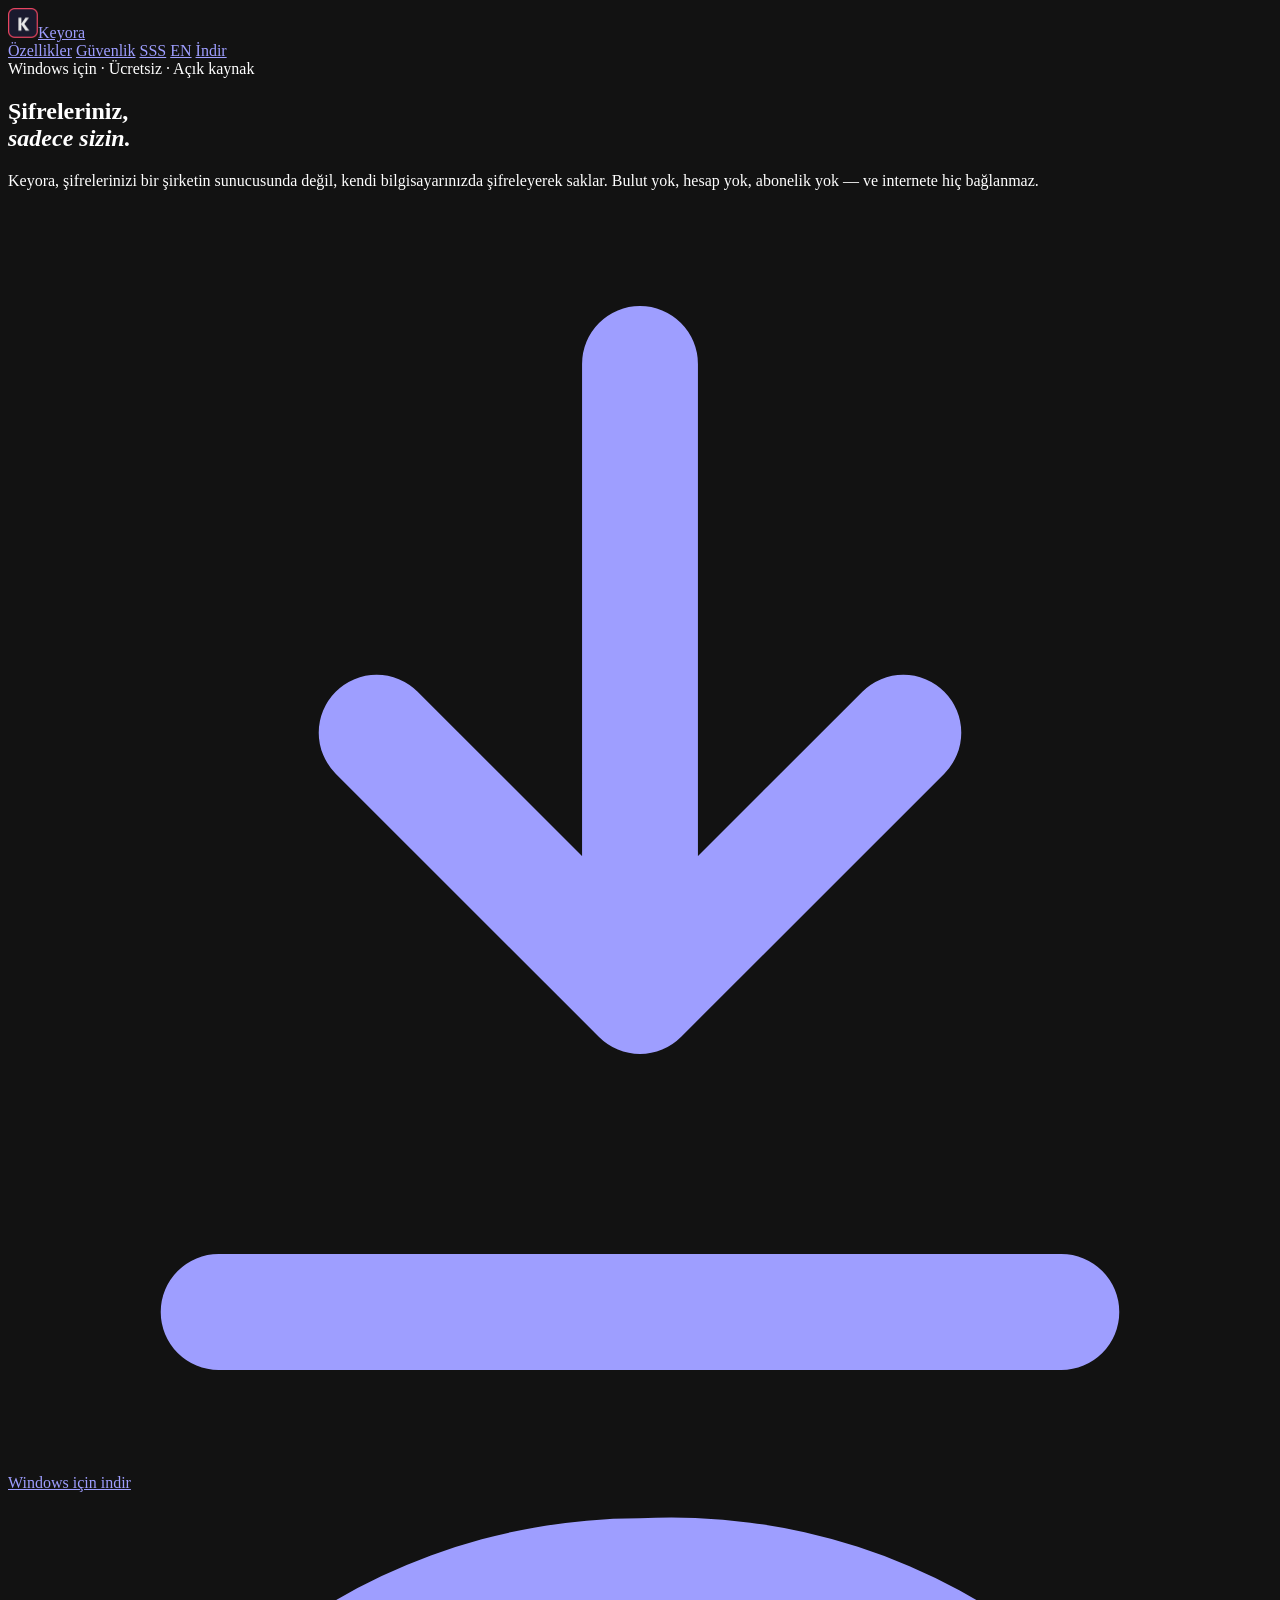
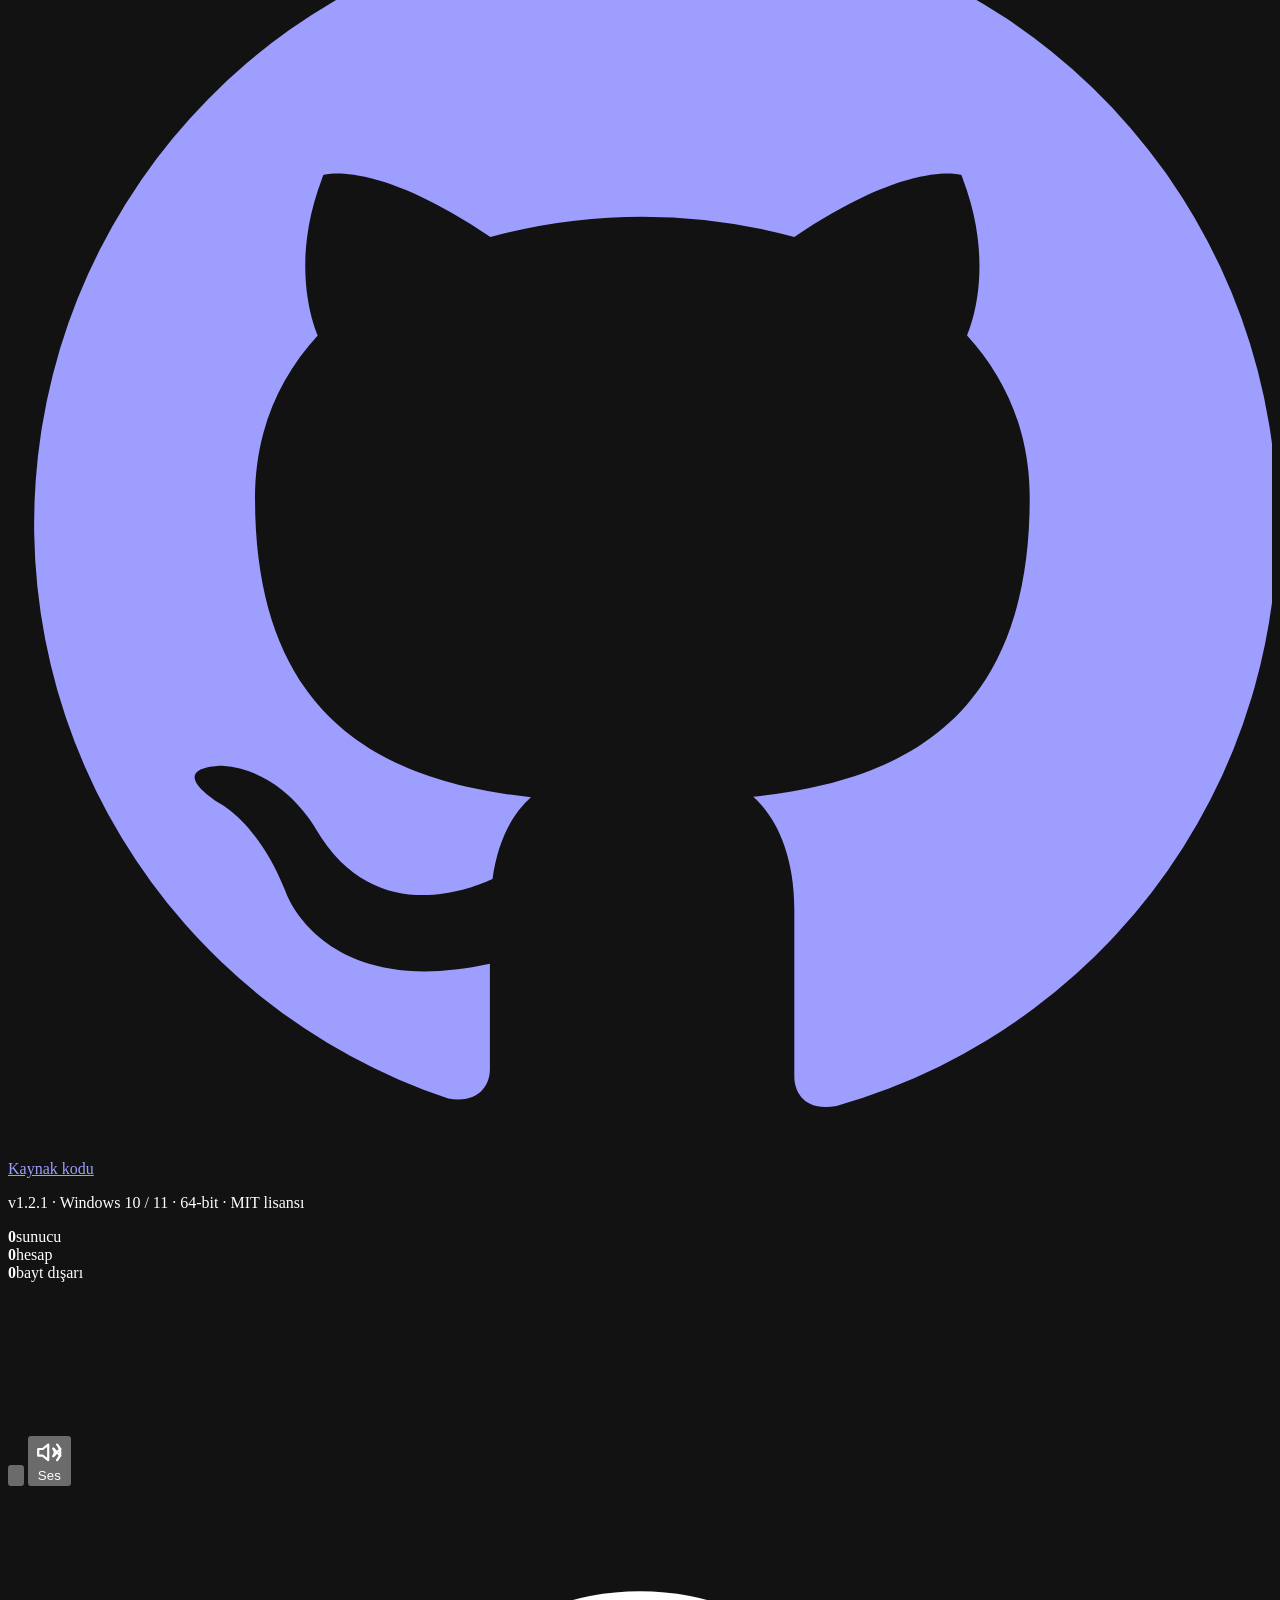
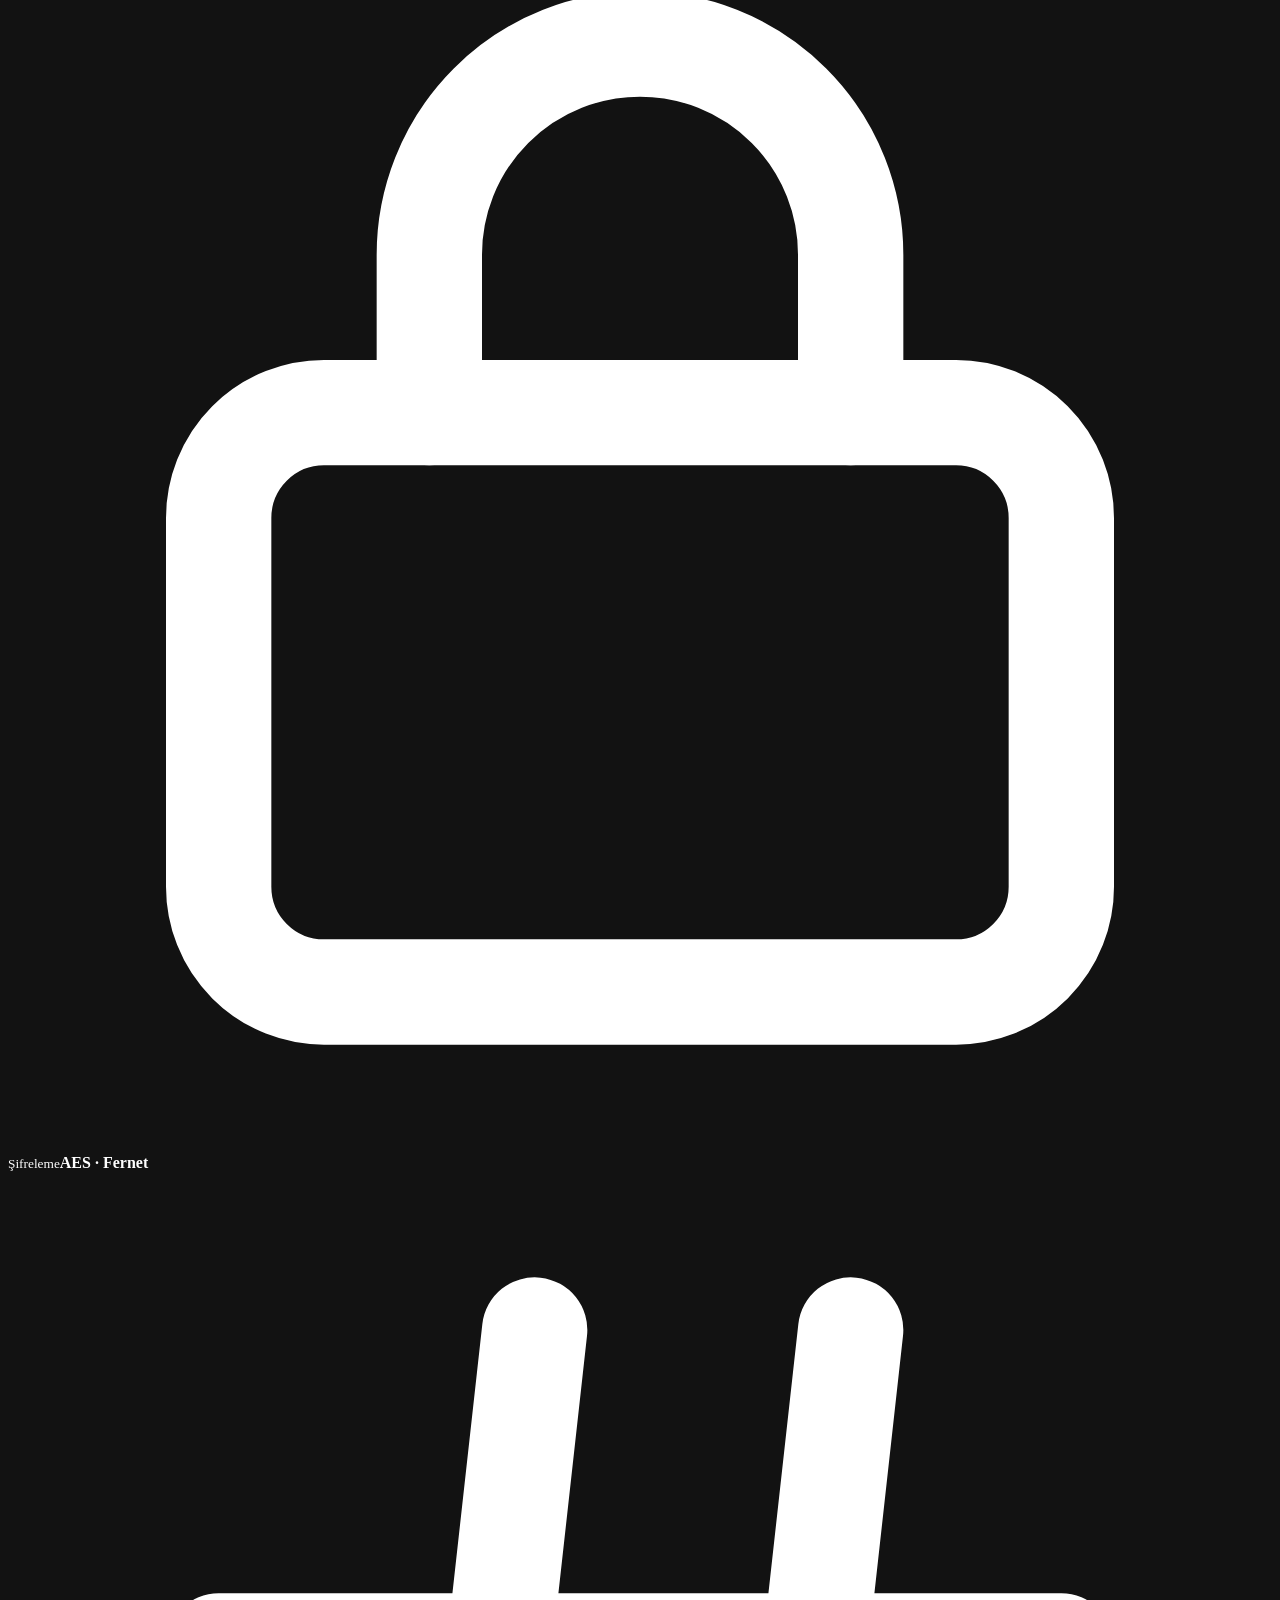
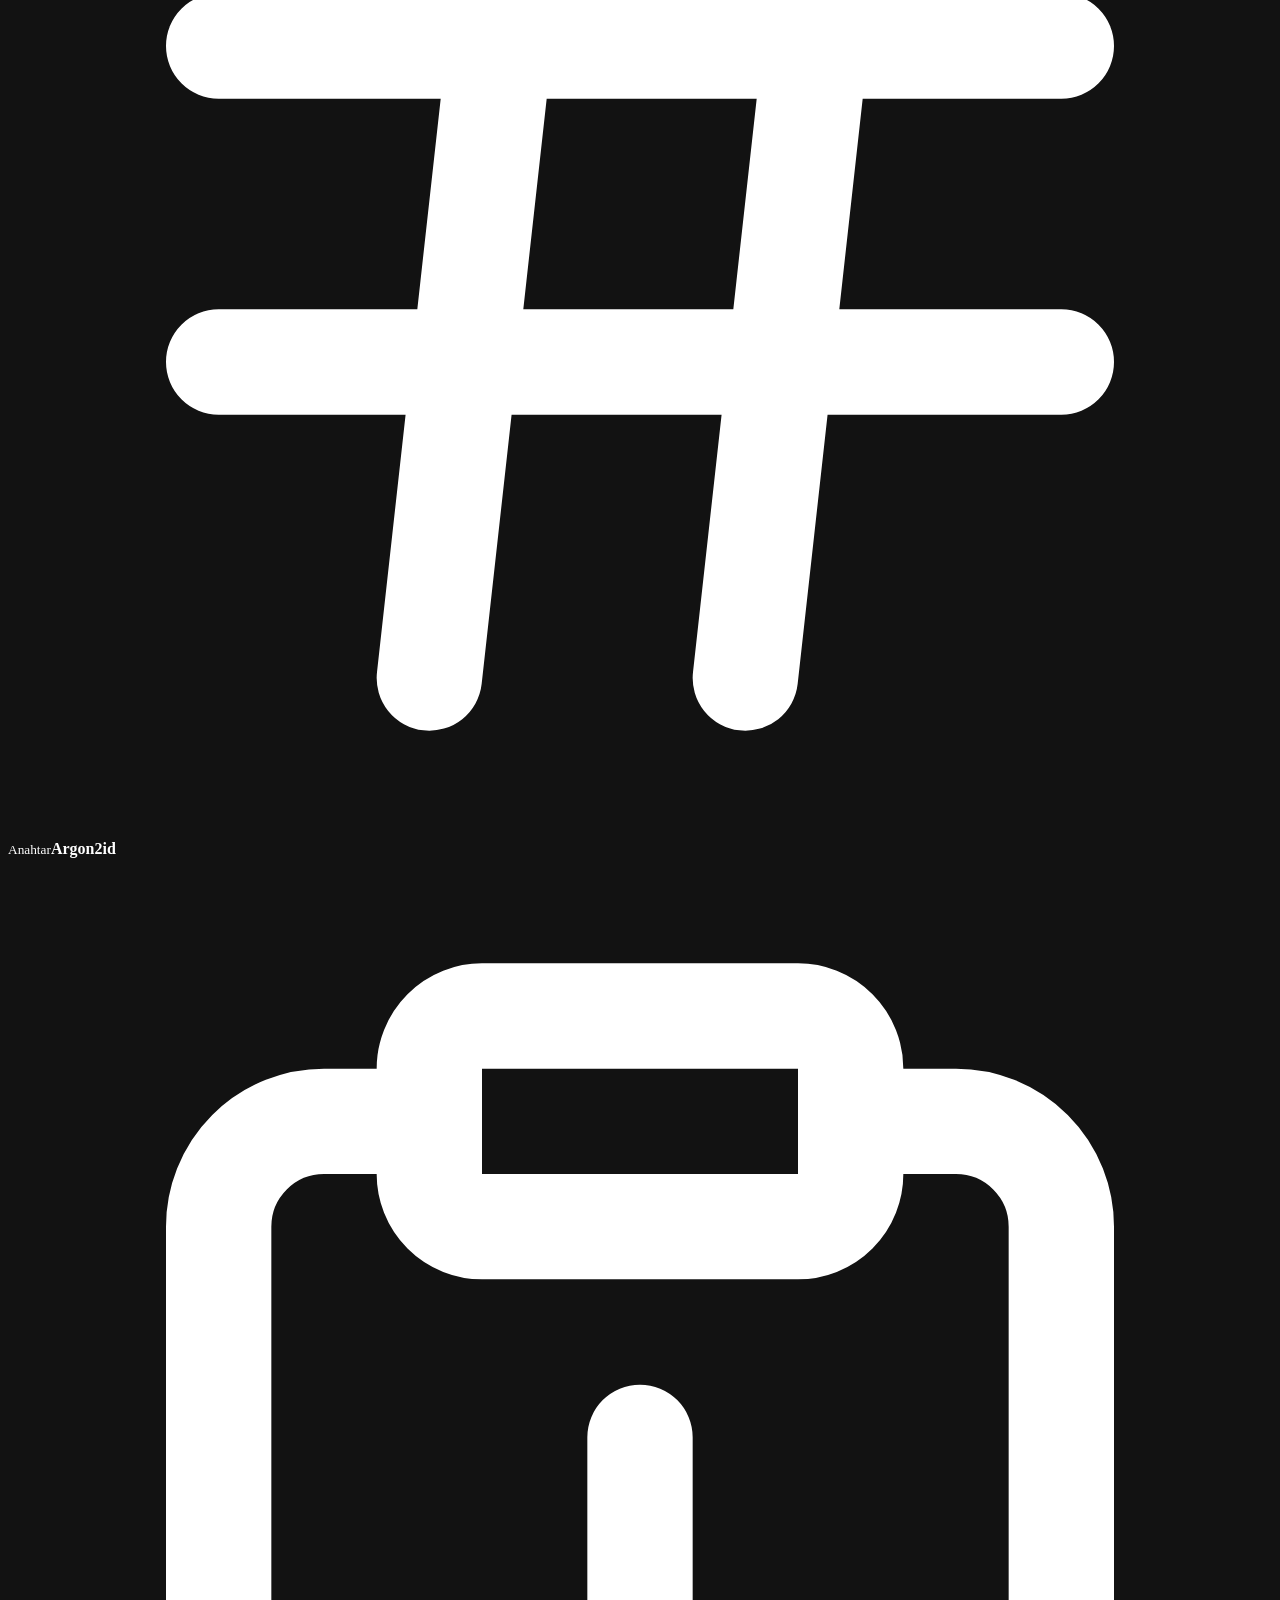
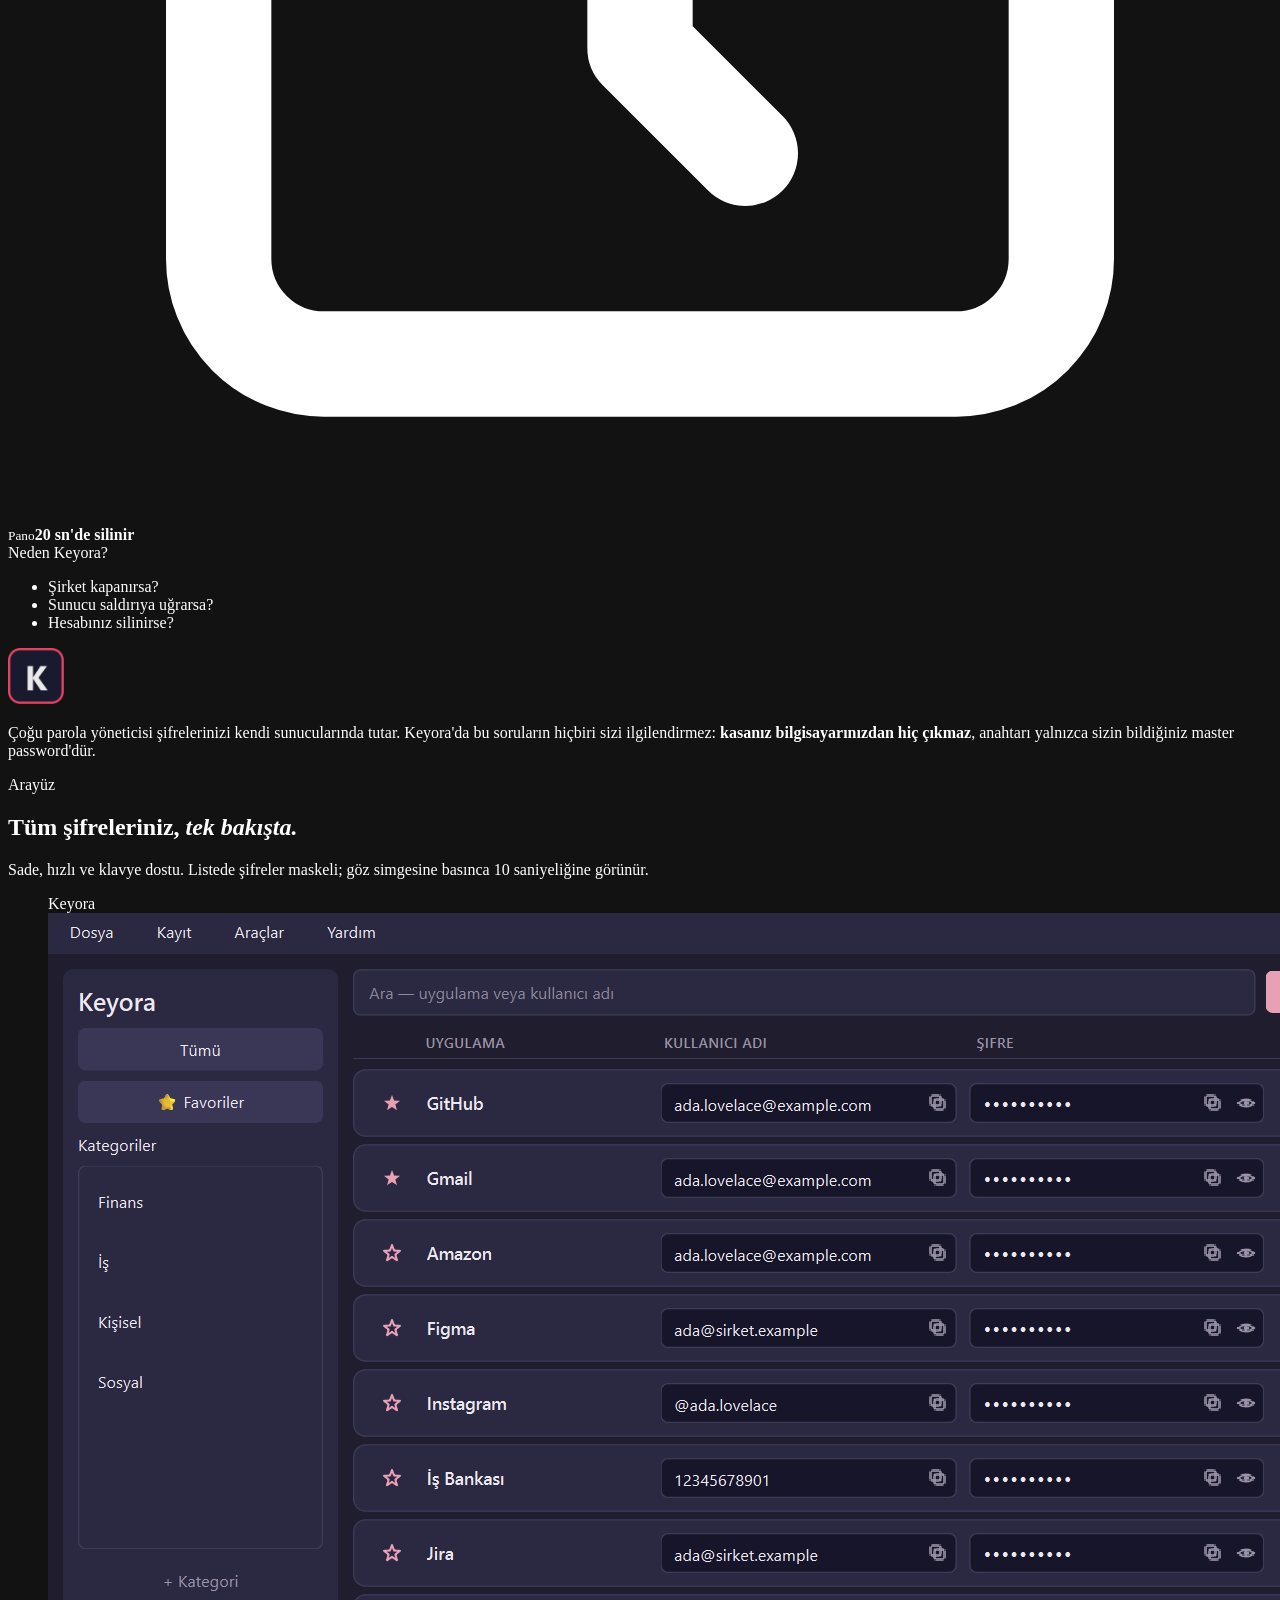
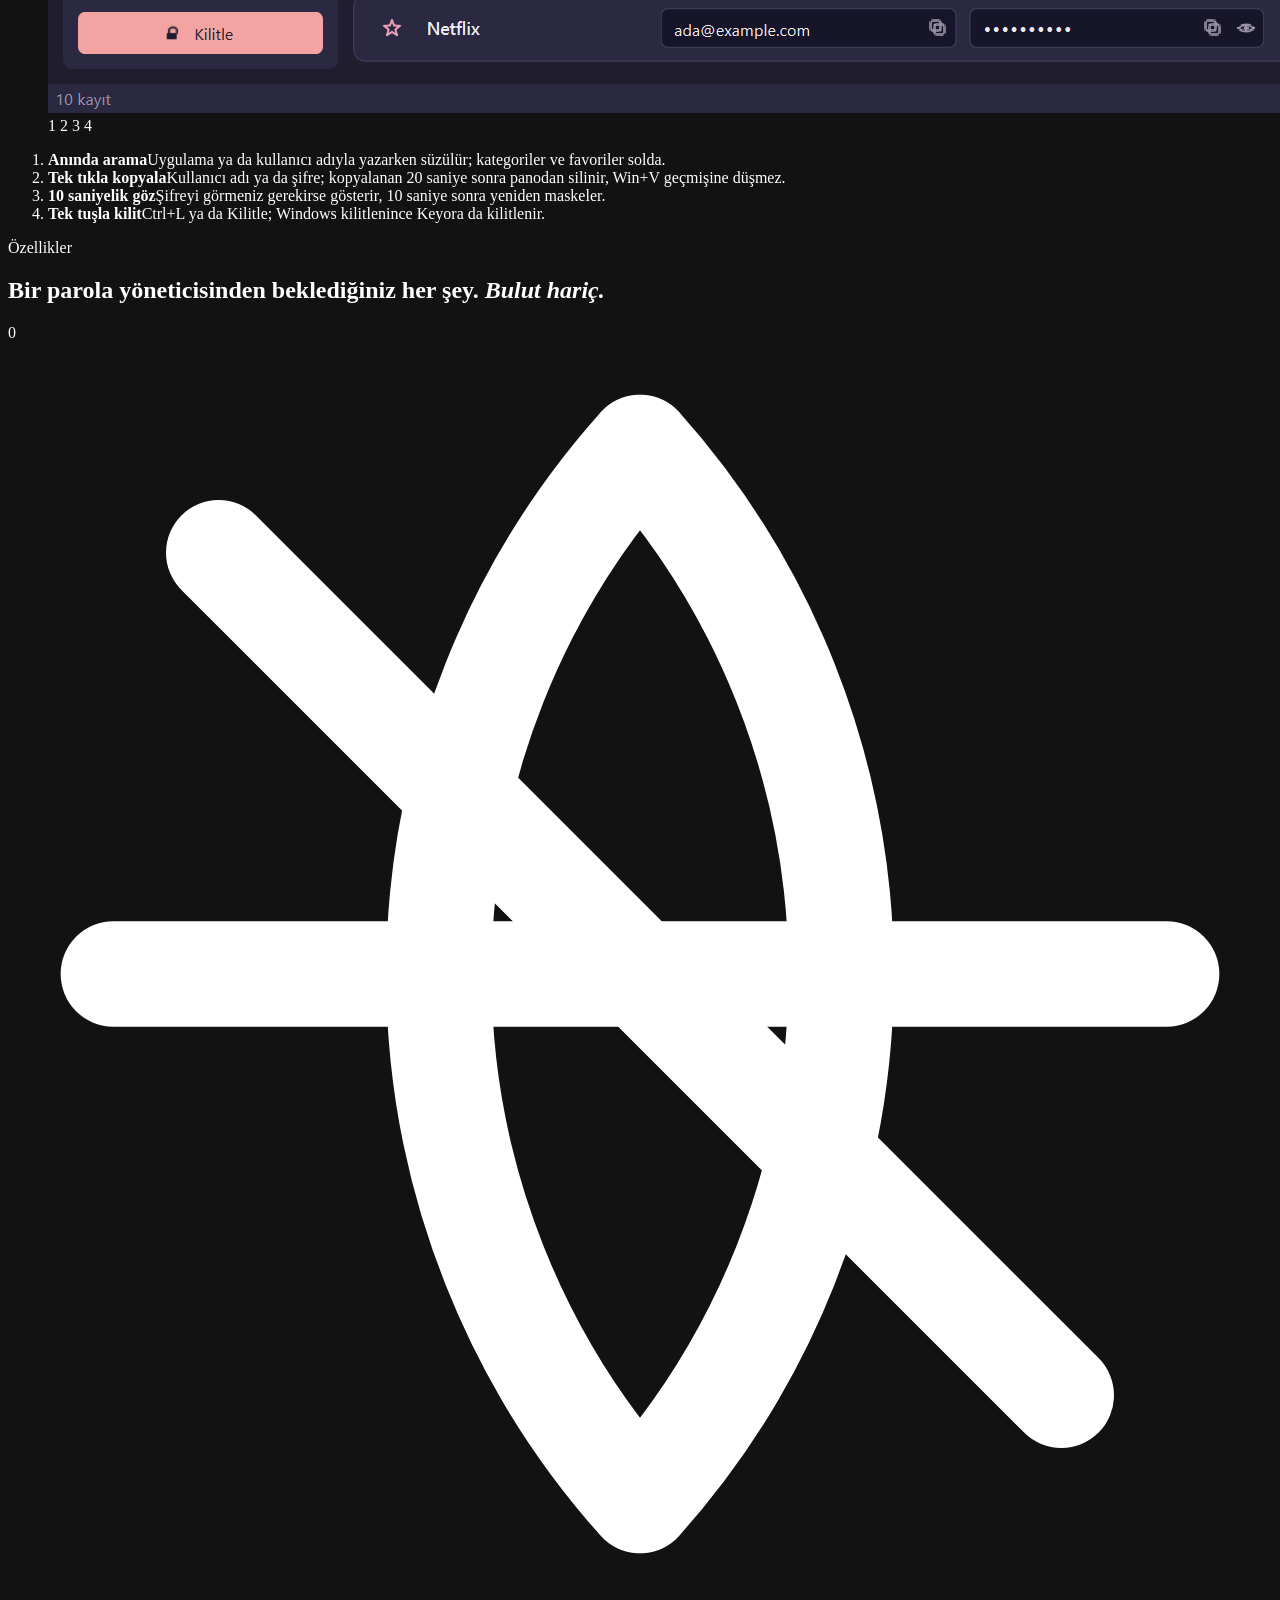
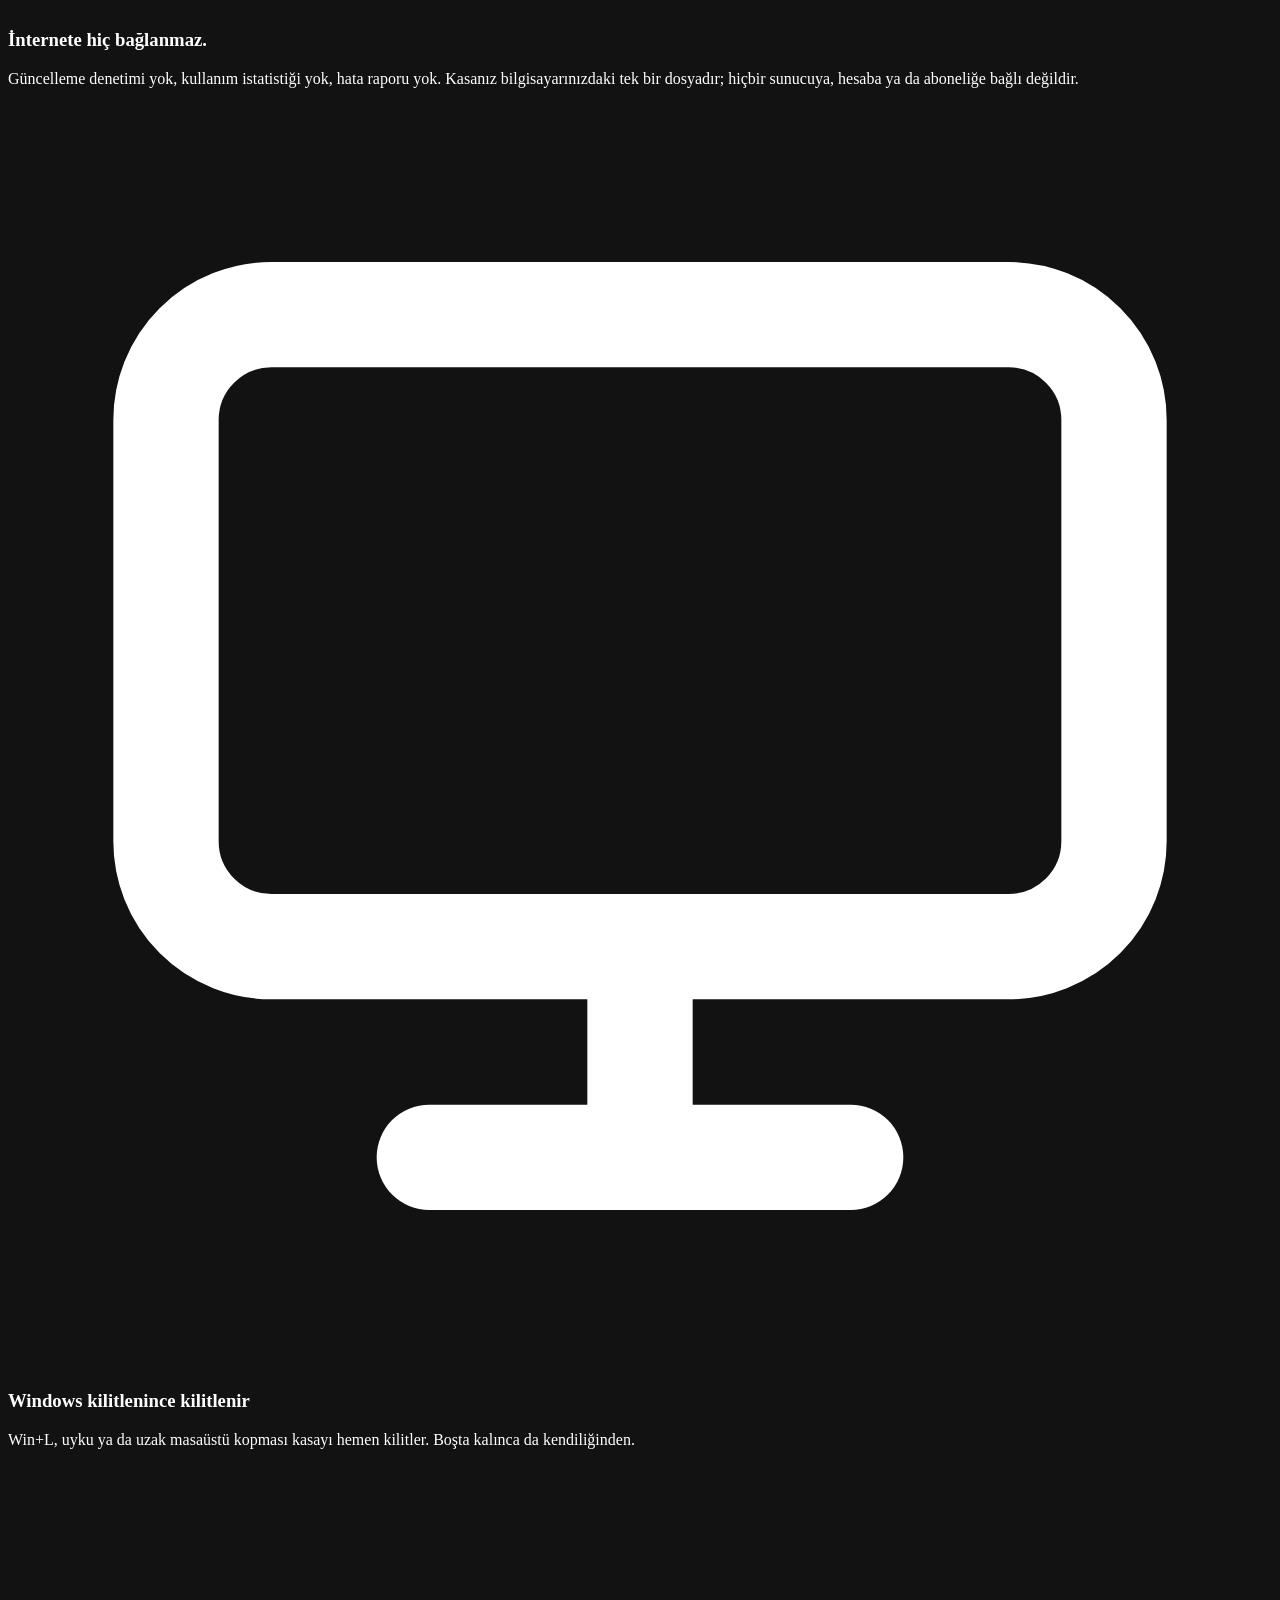
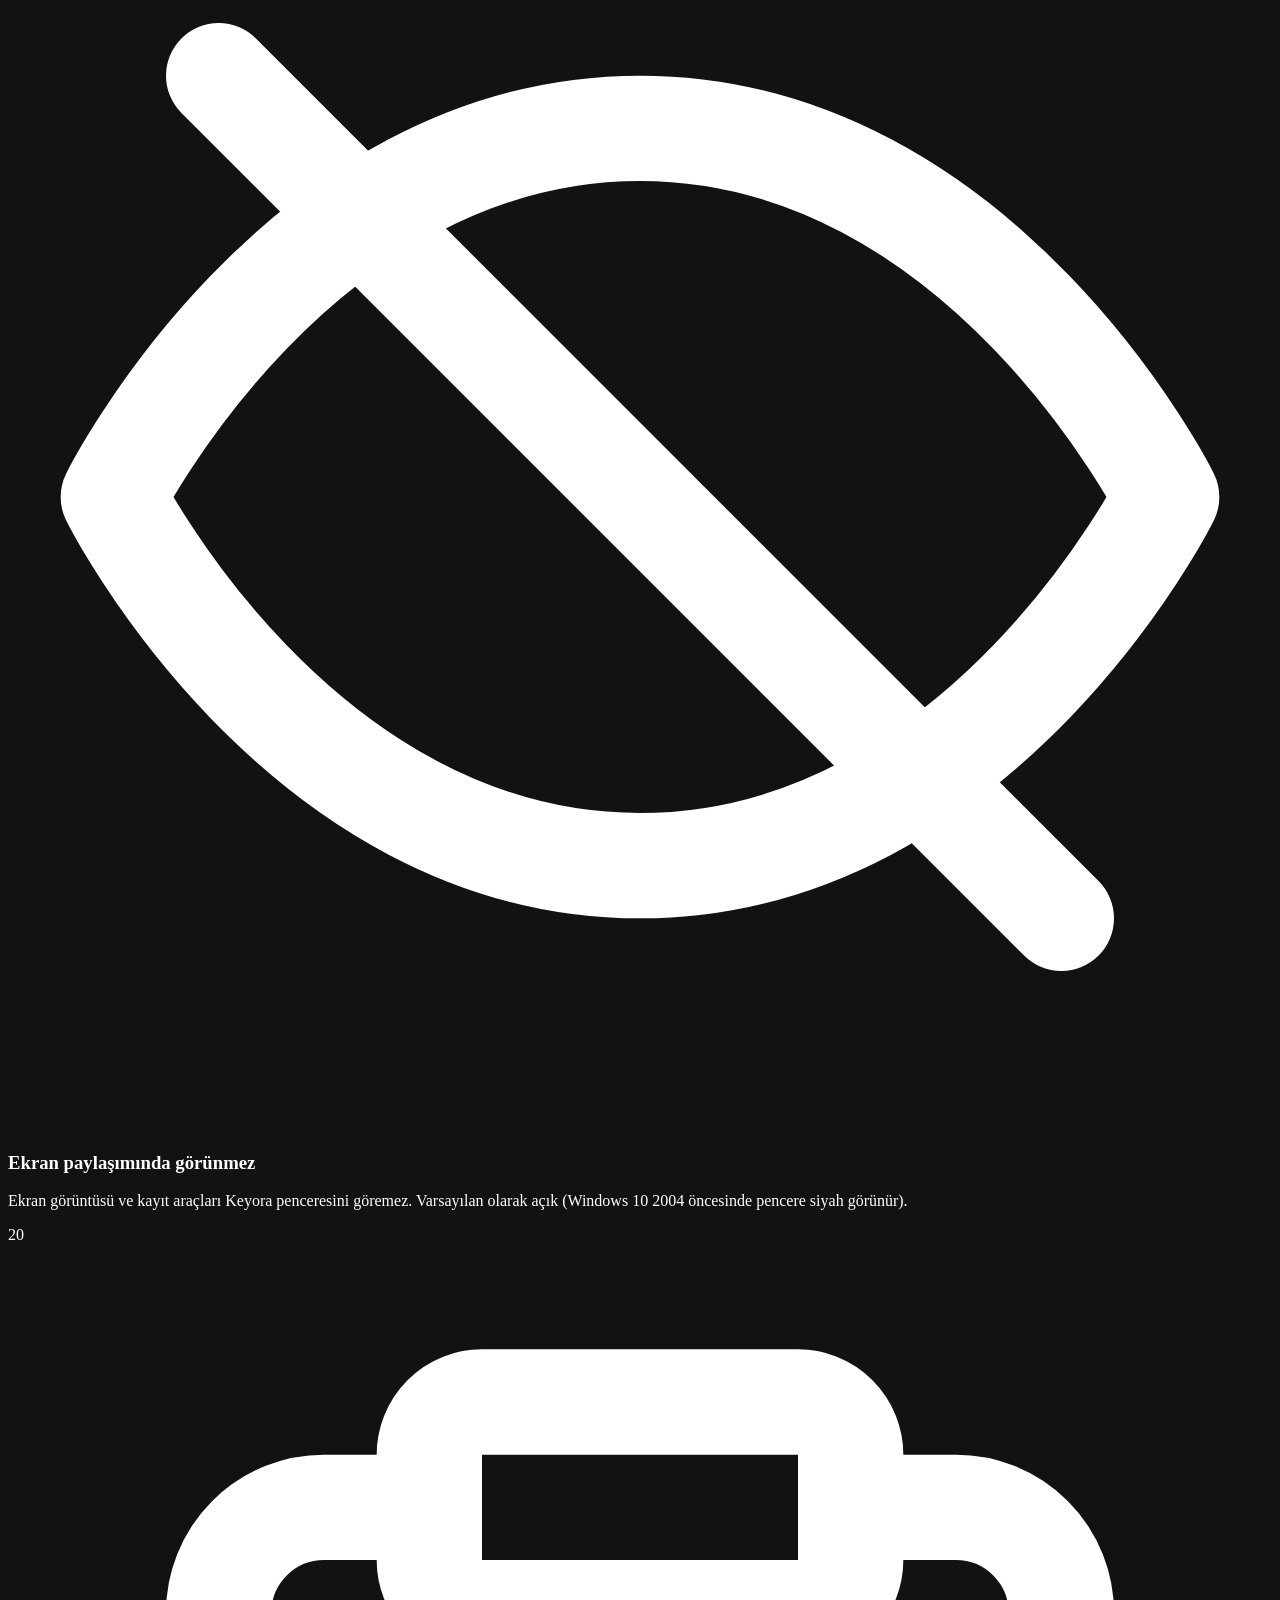
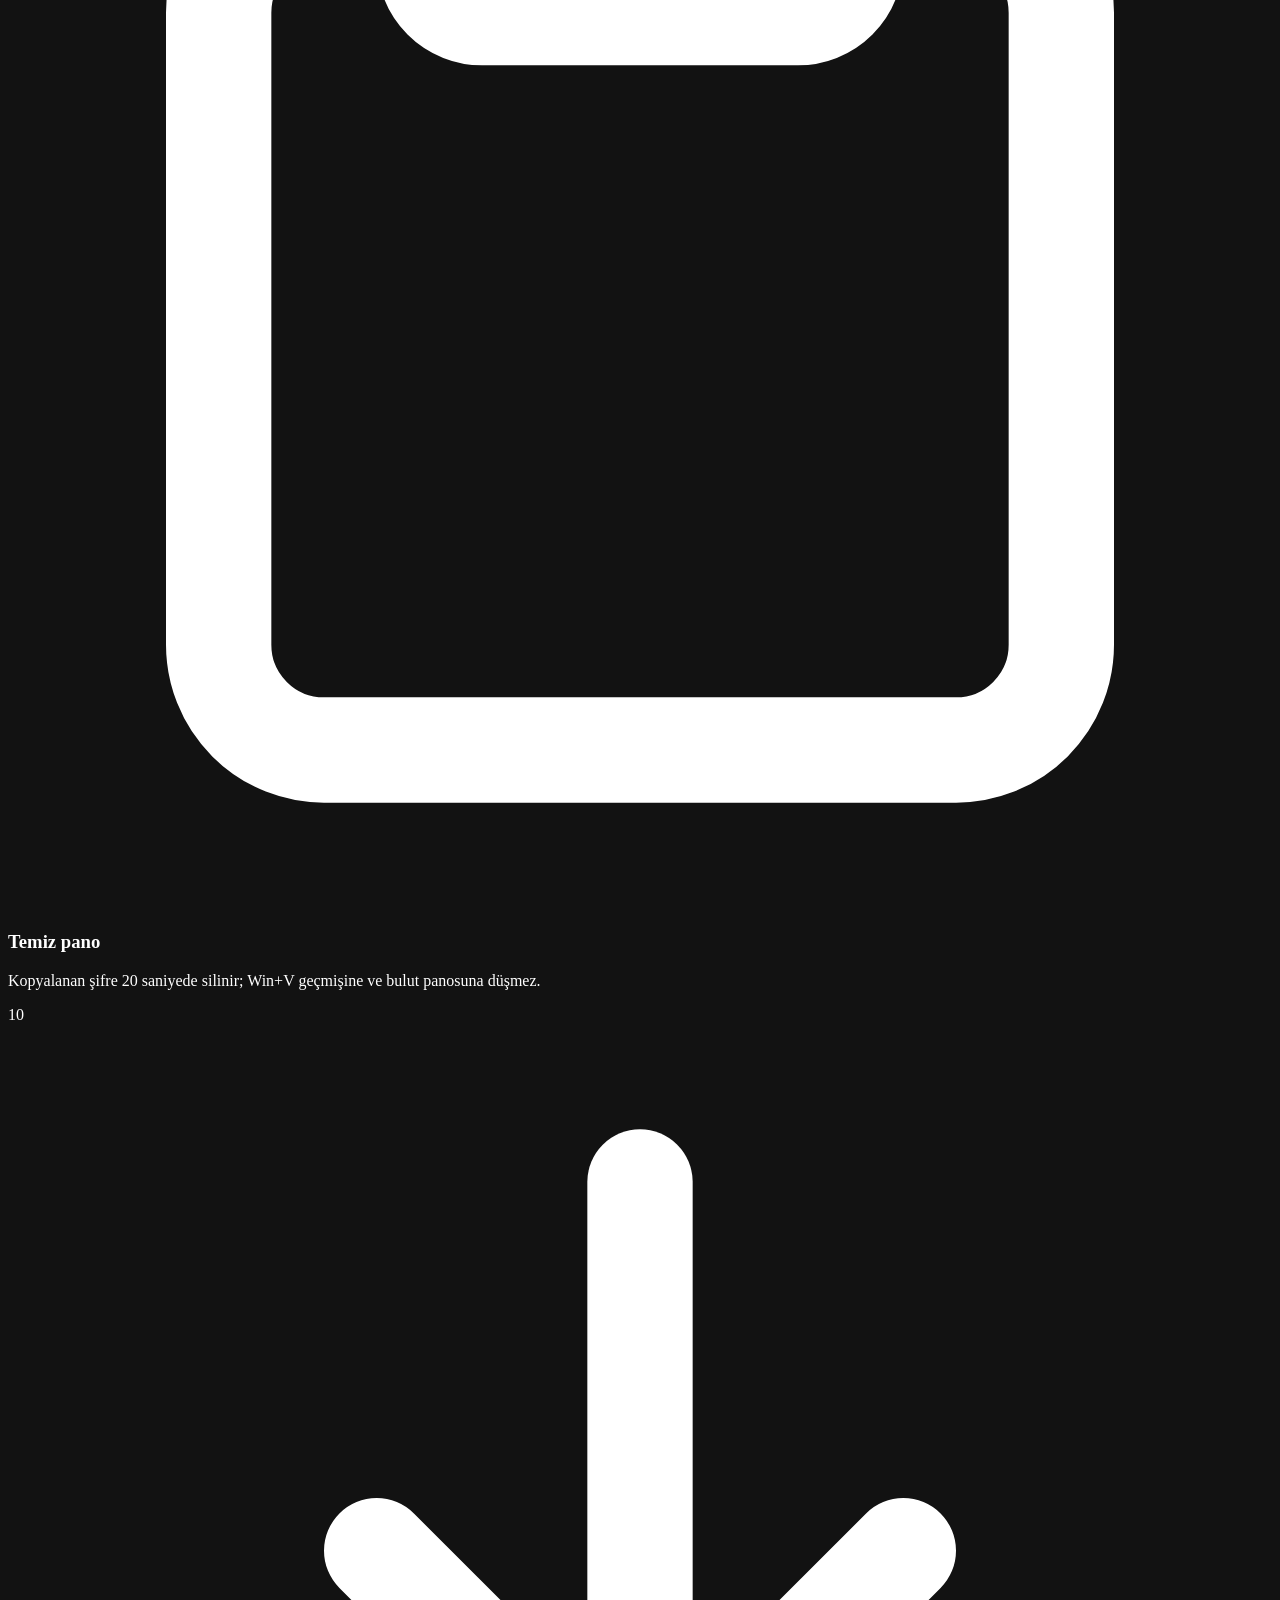
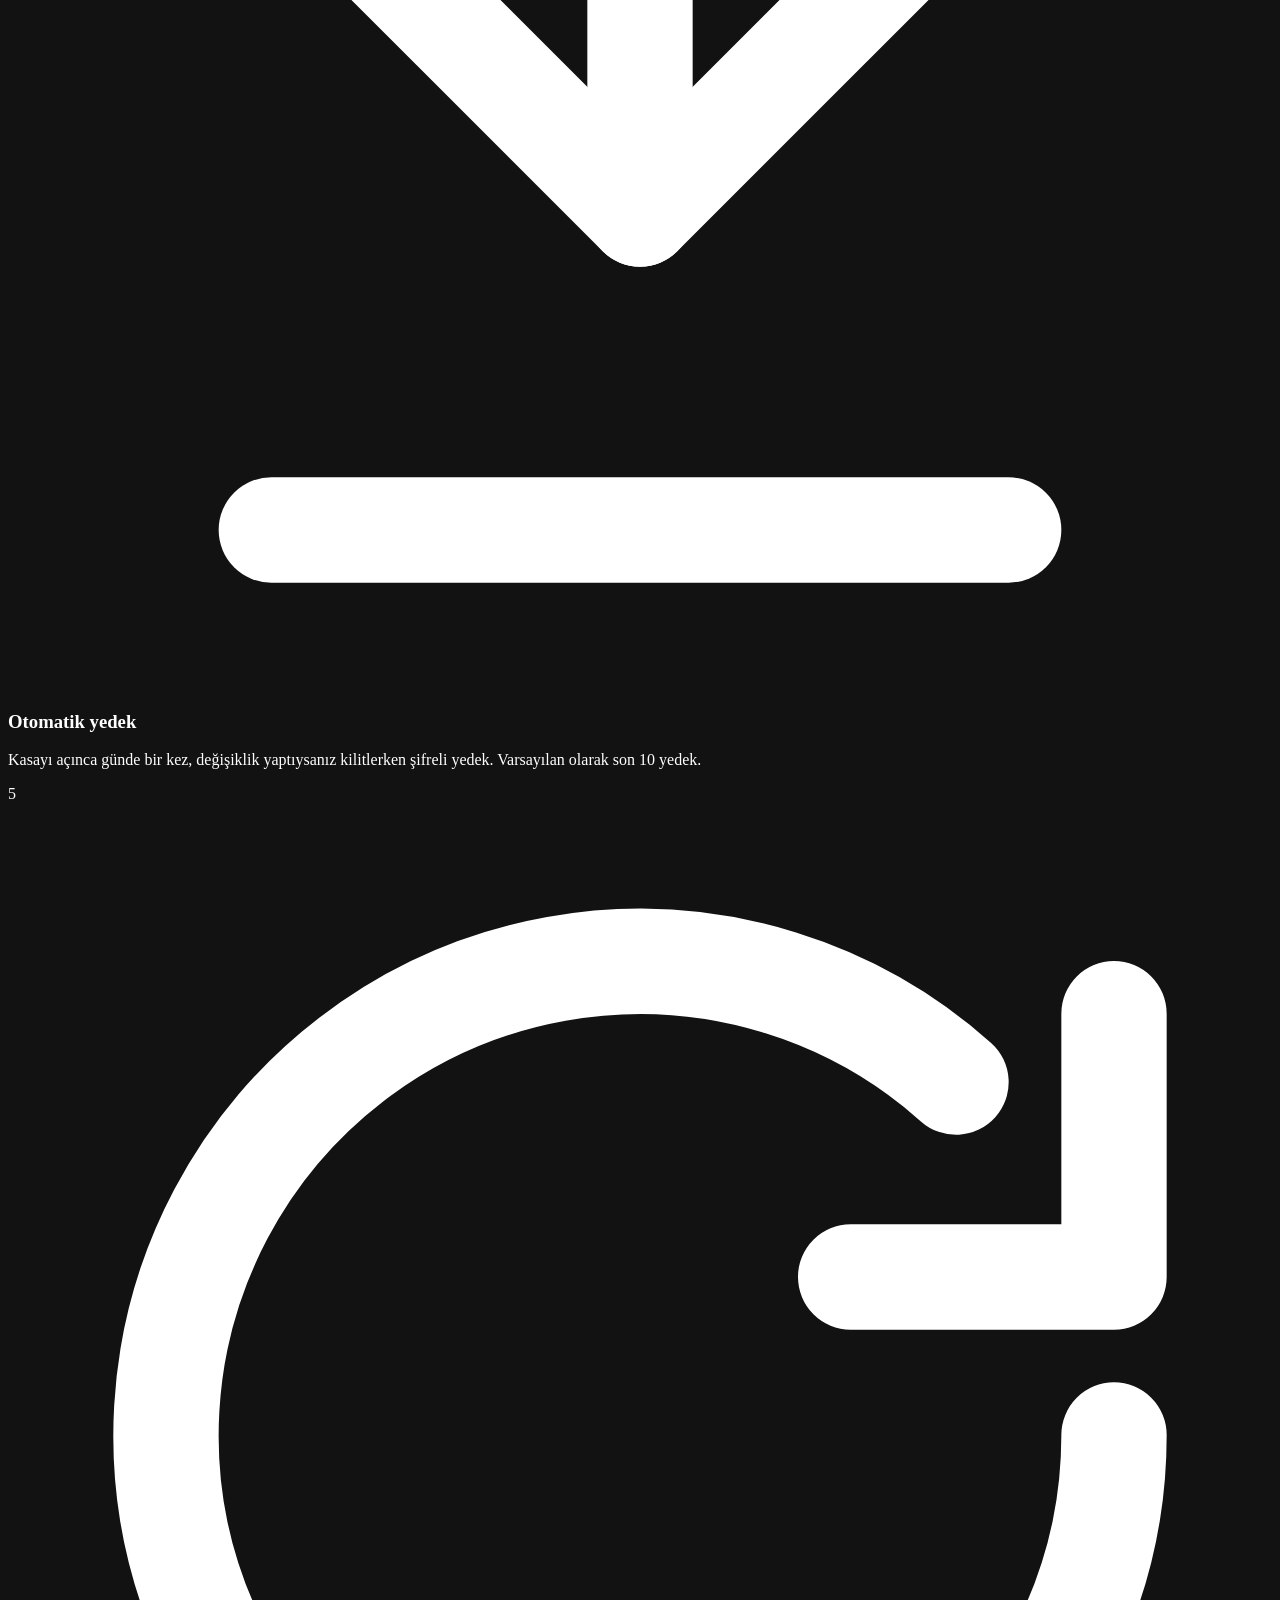
==== commit cc6c4fa7: "Fontlar sitede, sürüm 1.2.1, yalnızca kurulum dosyası - Başlık Fraunces, gövde Instrument Sans: asse" ====
--- a/public/index.html
+++ b/public/index.html
@@ -17,6 +17,8 @@
   <meta property="og:image" content="/assets/main-dark.png">
   <meta property="og:type" content="website">
   <meta property="og:locale" content="tr_TR">
+  <link rel="preload" href="/assets/fonts/fraunces-latin.woff2" as="font" type="font/woff2" crossorigin>
+  <link rel="preload" href="/assets/fonts/instrument-sans-latin.woff2" as="font" type="font/woff2" crossorigin>
   <link rel="stylesheet" href="/assets/style.css">
   <script src="/assets/main.js"></script>
 </head>
@@ -45,7 +47,7 @@
         <h1 class="rise d2">Şifreleriniz,<br><em>sadece sizin.</em></h1>
         <p class="lede rise d3">Keyora, şifrelerinizi bir şirketin sunucusunda değil, kendi bilgisayarınızda şifreleyerek saklar. Bulut yok, hesap yok, abonelik yok — ve internete hiç bağlanmaz.</p>
         <div class="cta rise d4">
-          <a class="btn primary" href="https://github.com/emreayhn/keyora/releases/download/v1.2.0/Keyora-Setup-1.2.0.exe">
+          <a class="btn primary" href="https://github.com/emreayhn/keyora/releases/download/v1.2.1/Keyora-Setup-1.2.1.exe">
             <svg viewBox="0 0 24 24" fill="none" stroke="currentColor" stroke-width="2.2" stroke-linecap="round" stroke-linejoin="round" aria-hidden="true"><path d="M12 3v12m0 0-5-5m5 5 5-5M4 21h16"/></svg>
             Windows için indir
           </a>
@@ -54,7 +56,7 @@
             Kaynak kodu
           </a>
         </div>
-        <p class="cta-note rise d5">v1.2.0 · Windows 10 / 11 · 64-bit · MIT lisansı</p>
+        <p class="cta-note rise d5">v1.2.1 · Windows 10 / 11 · 64-bit · MIT lisansı</p>
         <div class="zeros rise d6">
           <div><b>0</b><span>sunucu</span></div>
           <div><b>0</b><span>hesap</span></div>
@@ -208,10 +210,10 @@
         <div class="fork"></div>
         <div class="branches">
           <div class="branch">
-            <div class="node"><small>Argon2id · tuz 1</small><strong>Doğrulama özeti</strong><p>Yalnızca "şifre doğru mu?" sorusunu yanıtlar.</p></div>
+            <div class="node"><small><span lang="en">Argon2id</span> · tuz 1</small><strong>Doğrulama özeti</strong><p>Yalnızca "şifre doğru mu?" sorusunu yanıtlar.</p></div>
           </div>
           <div class="branch">
-            <div class="node"><small>Argon2id · tuz 2</small><strong>Şifreleme anahtarı</strong><p>64 MB bellek, 3 tur. Diske yazılmaz.</p></div>
+            <div class="node"><small><span lang="en">Argon2id</span> · tuz 2</small><strong>Şifreleme anahtarı</strong><p>64 MB bellek, 3 tur. Diske yazılmaz.</p></div>
             <div class="wire"></div>
             <div class="node ok"><small>Fernet</small><strong>Şifreli kayıtlar</strong><p>AES-128-CBC + HMAC-SHA256</p></div>
           </div>
@@ -272,11 +274,10 @@
         <h2>Şifrelerinizi <em>geri alın.</em></h2>
         <p class="lede">Ücretsiz. Kayıt, hesap ya da e-posta gerekmez. Kurulum yönetici izni istemez.</p>
         <div class="cta">
-          <a class="btn primary" href="https://github.com/emreayhn/keyora/releases/download/v1.2.0/Keyora-Setup-1.2.0.exe">
+          <a class="btn primary" href="https://github.com/emreayhn/keyora/releases/download/v1.2.1/Keyora-Setup-1.2.1.exe">
             <svg viewBox="0 0 24 24" fill="none" stroke="currentColor" stroke-width="2.2" stroke-linecap="round" stroke-linejoin="round" aria-hidden="true"><path d="M12 3v12m0 0-5-5m5 5 5-5M4 21h16"/></svg>
-            Kurulum sihirbazı (önerilen)
+            Keyora'yı indir
           </a>
-          <a class="btn" href="https://github.com/emreayhn/keyora/releases/download/v1.2.0/Keyora.exe">Taşınabilir .exe</a>
         </div>
         <p class="alt">Windows 10 (1809) veya 11, 64-bit · <a href="https://github.com/emreayhn/keyora/releases">Tüm sürümler ve sürüm notları</a></p>
       </div>
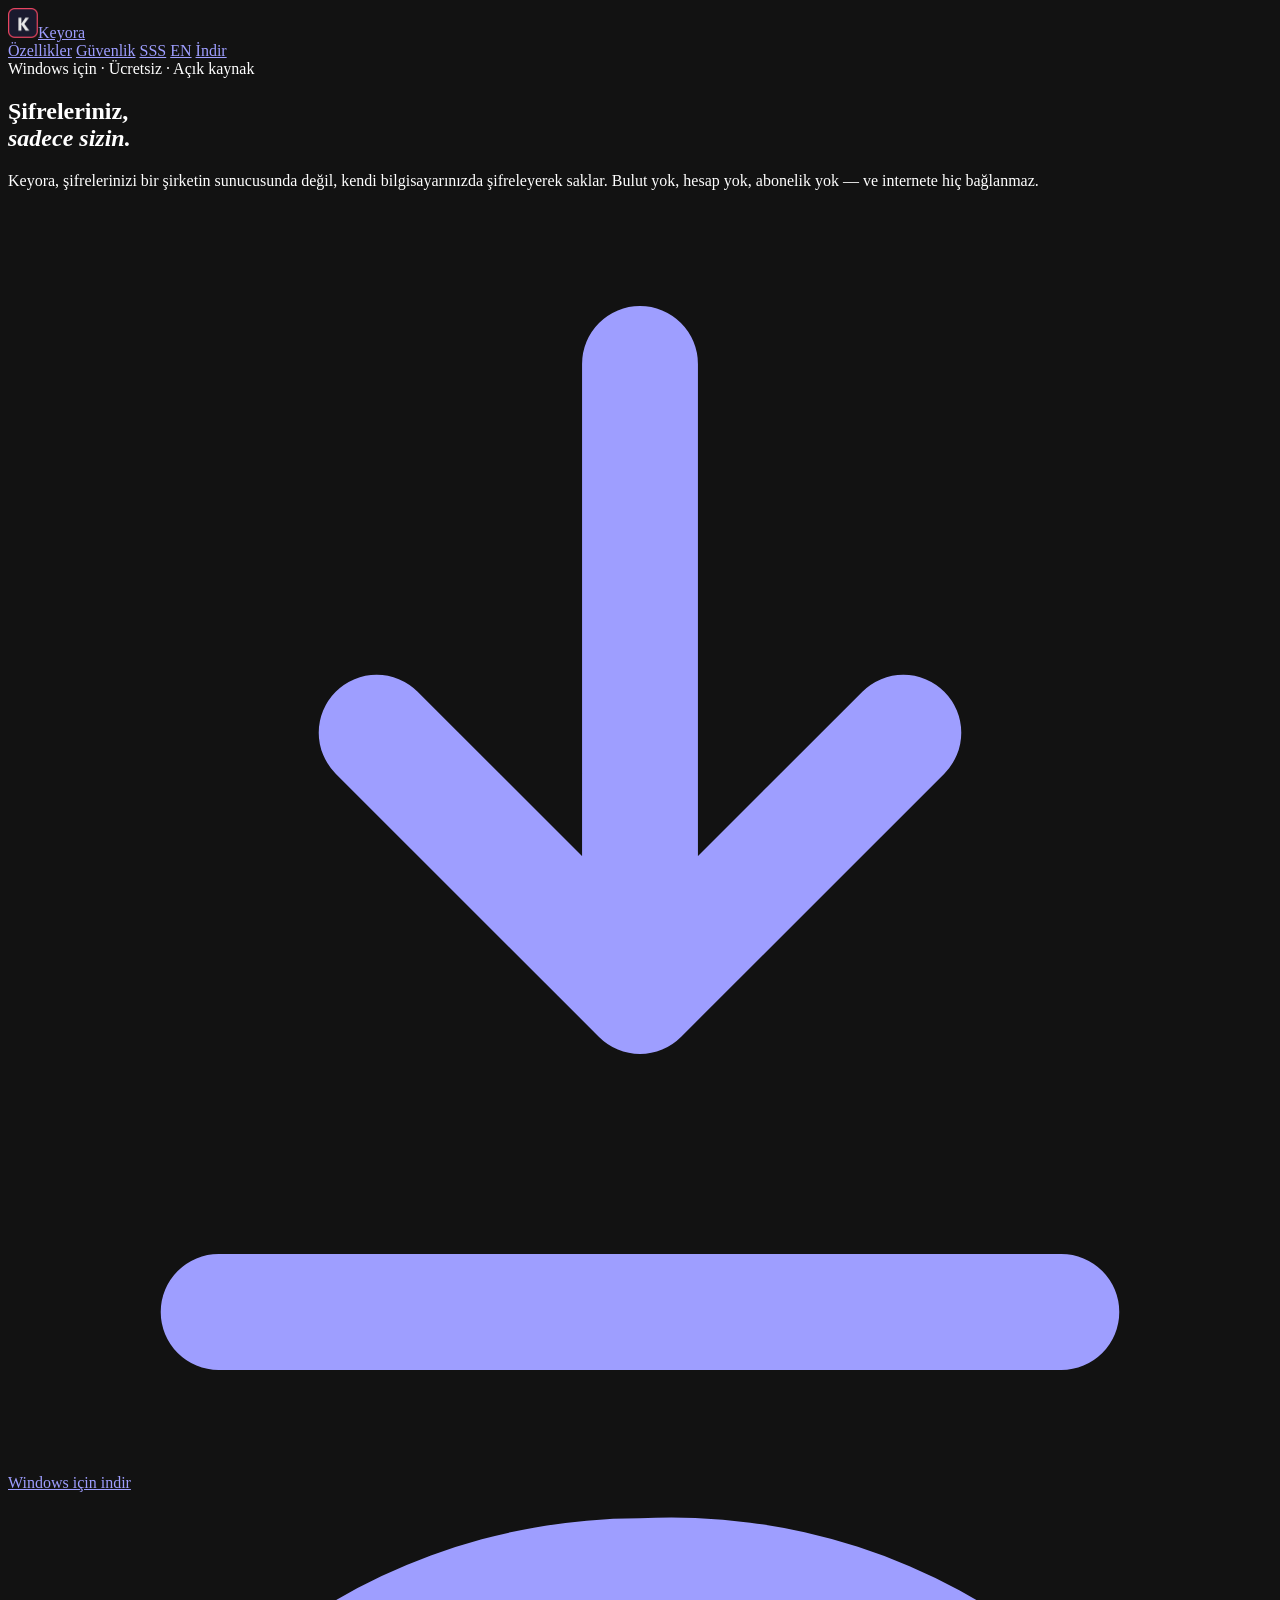
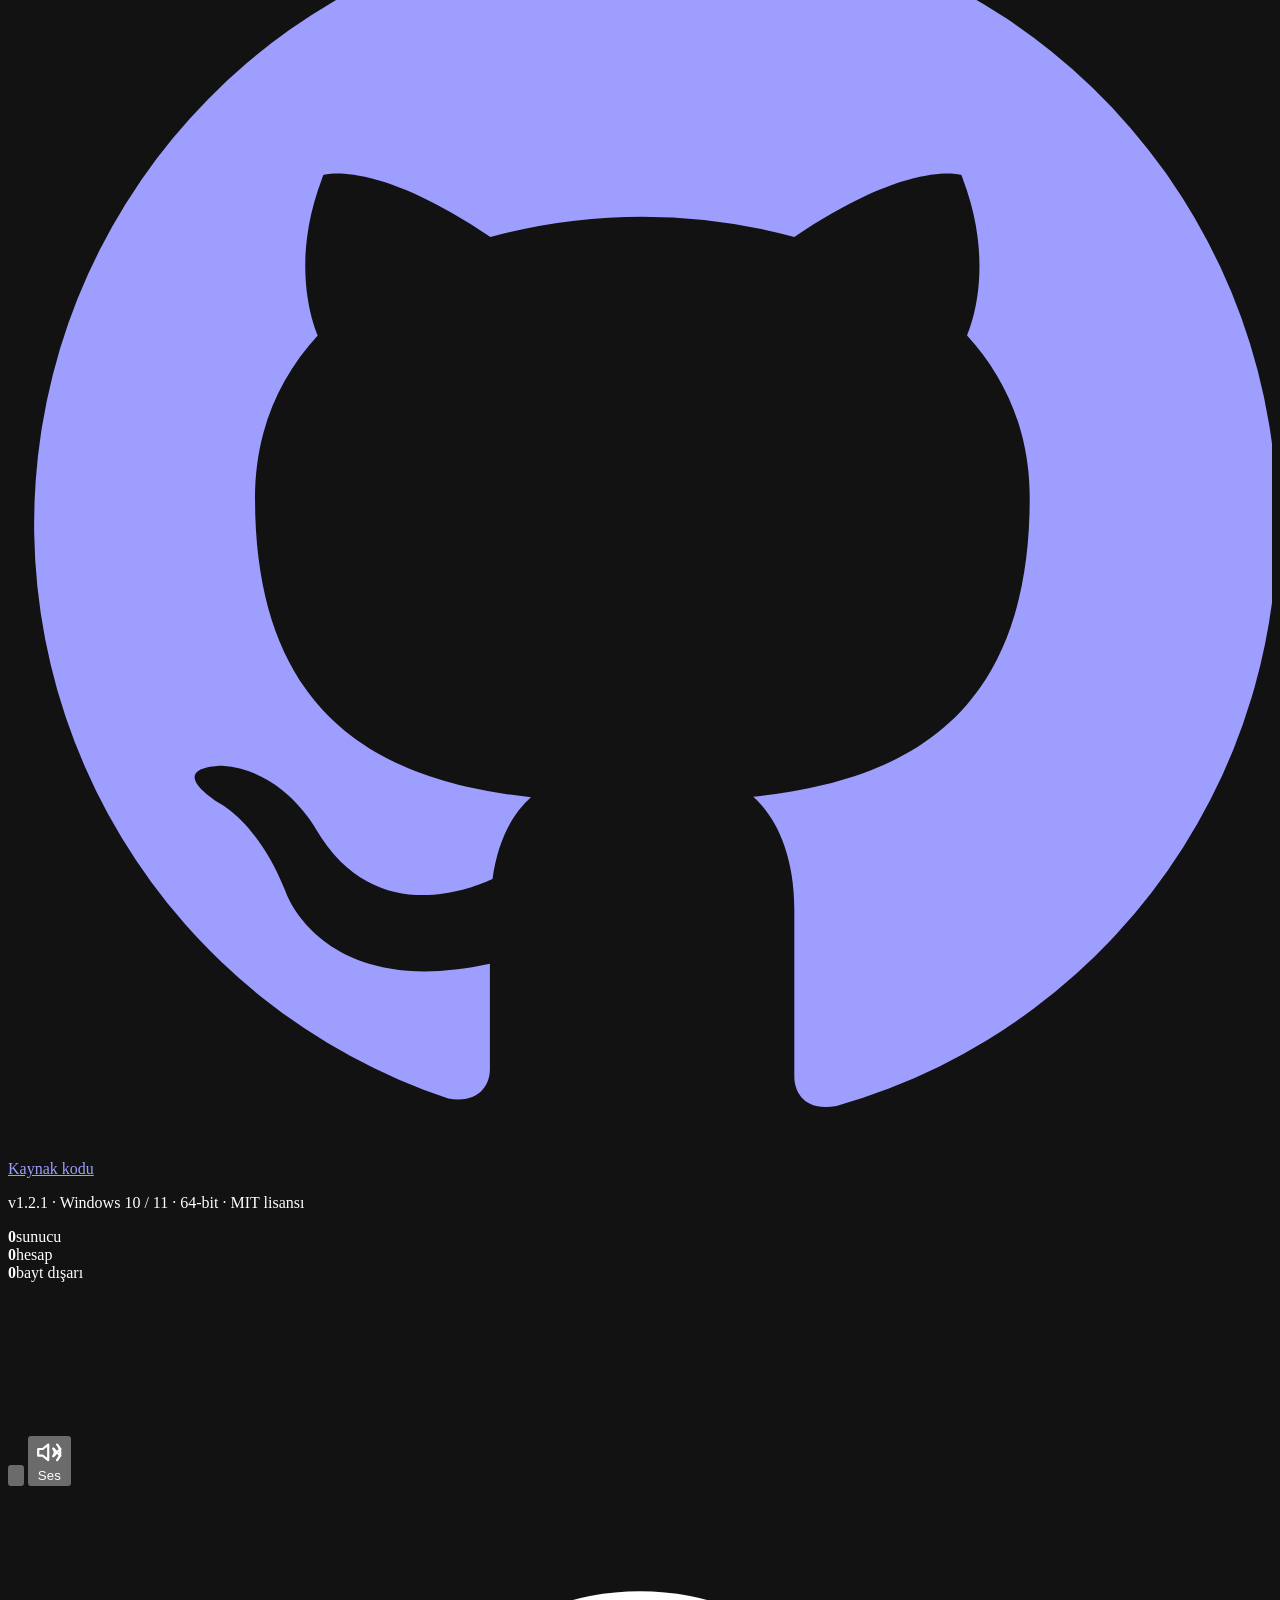
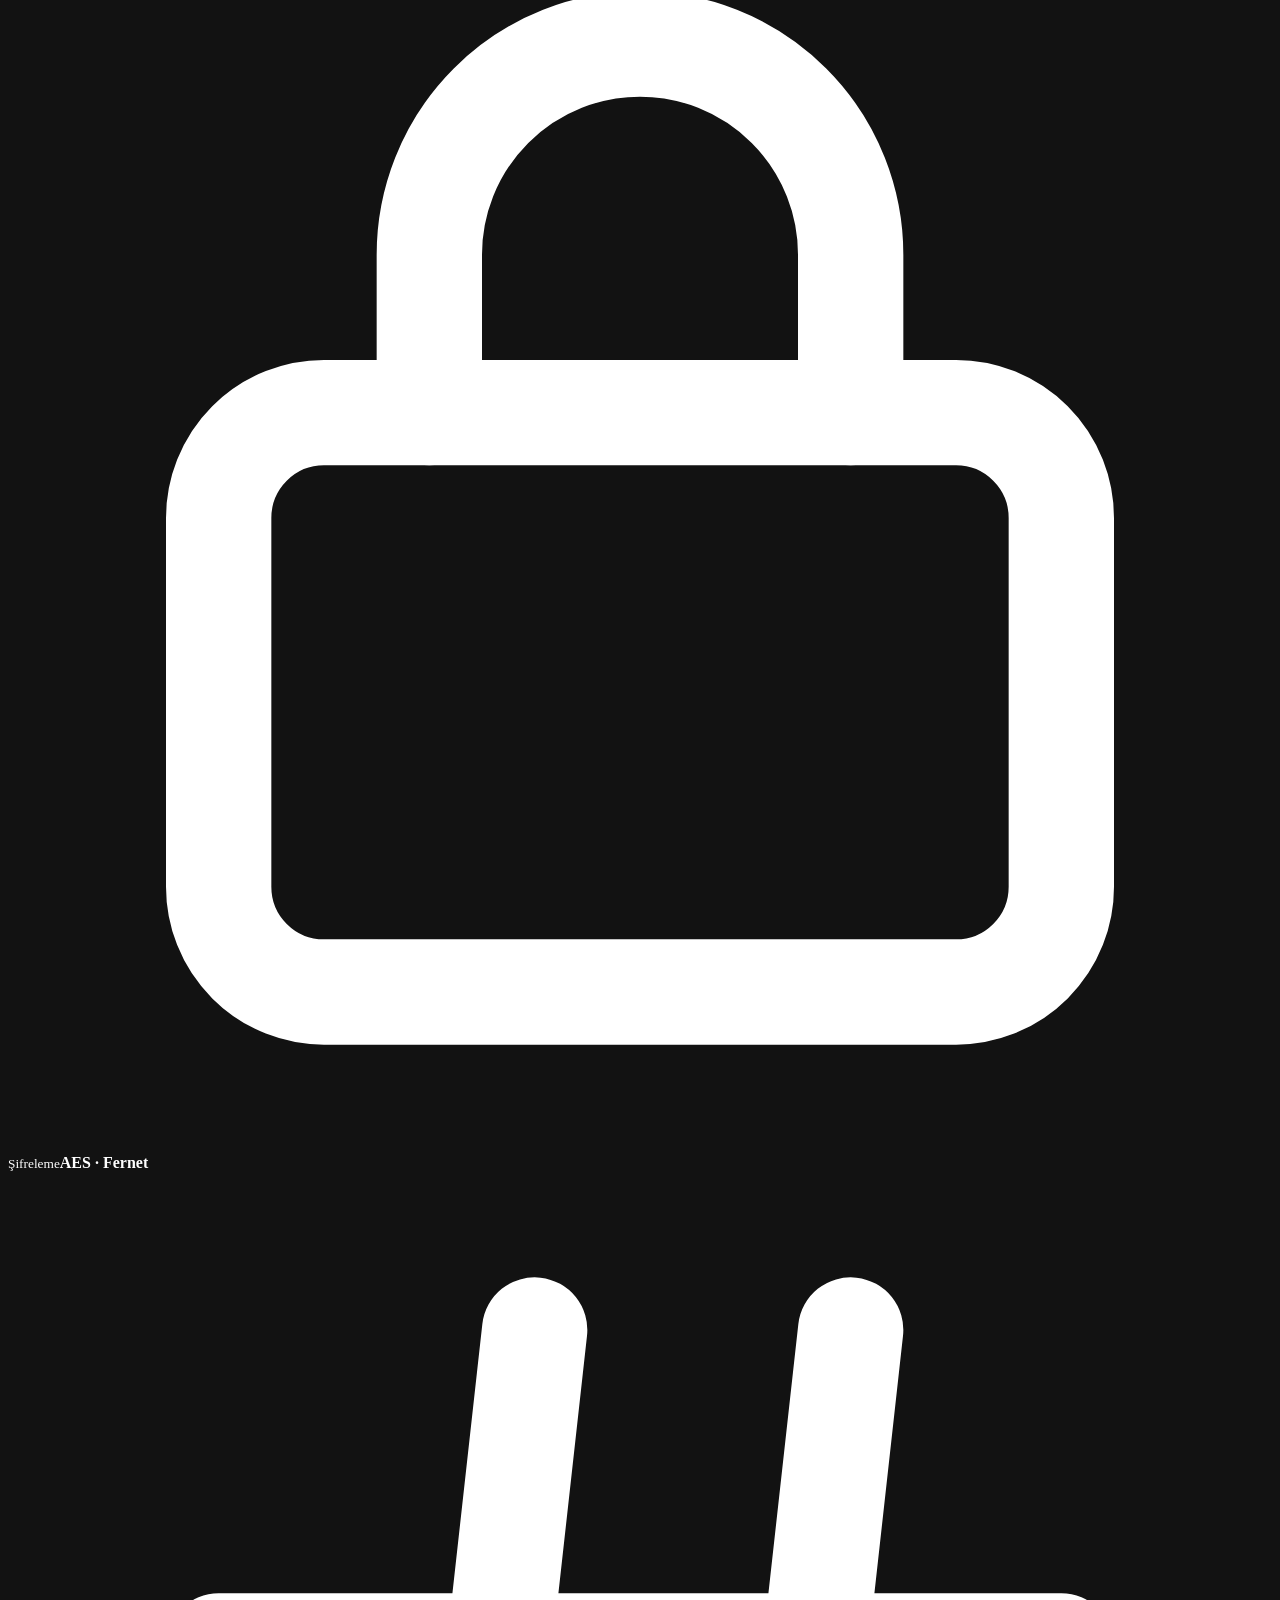
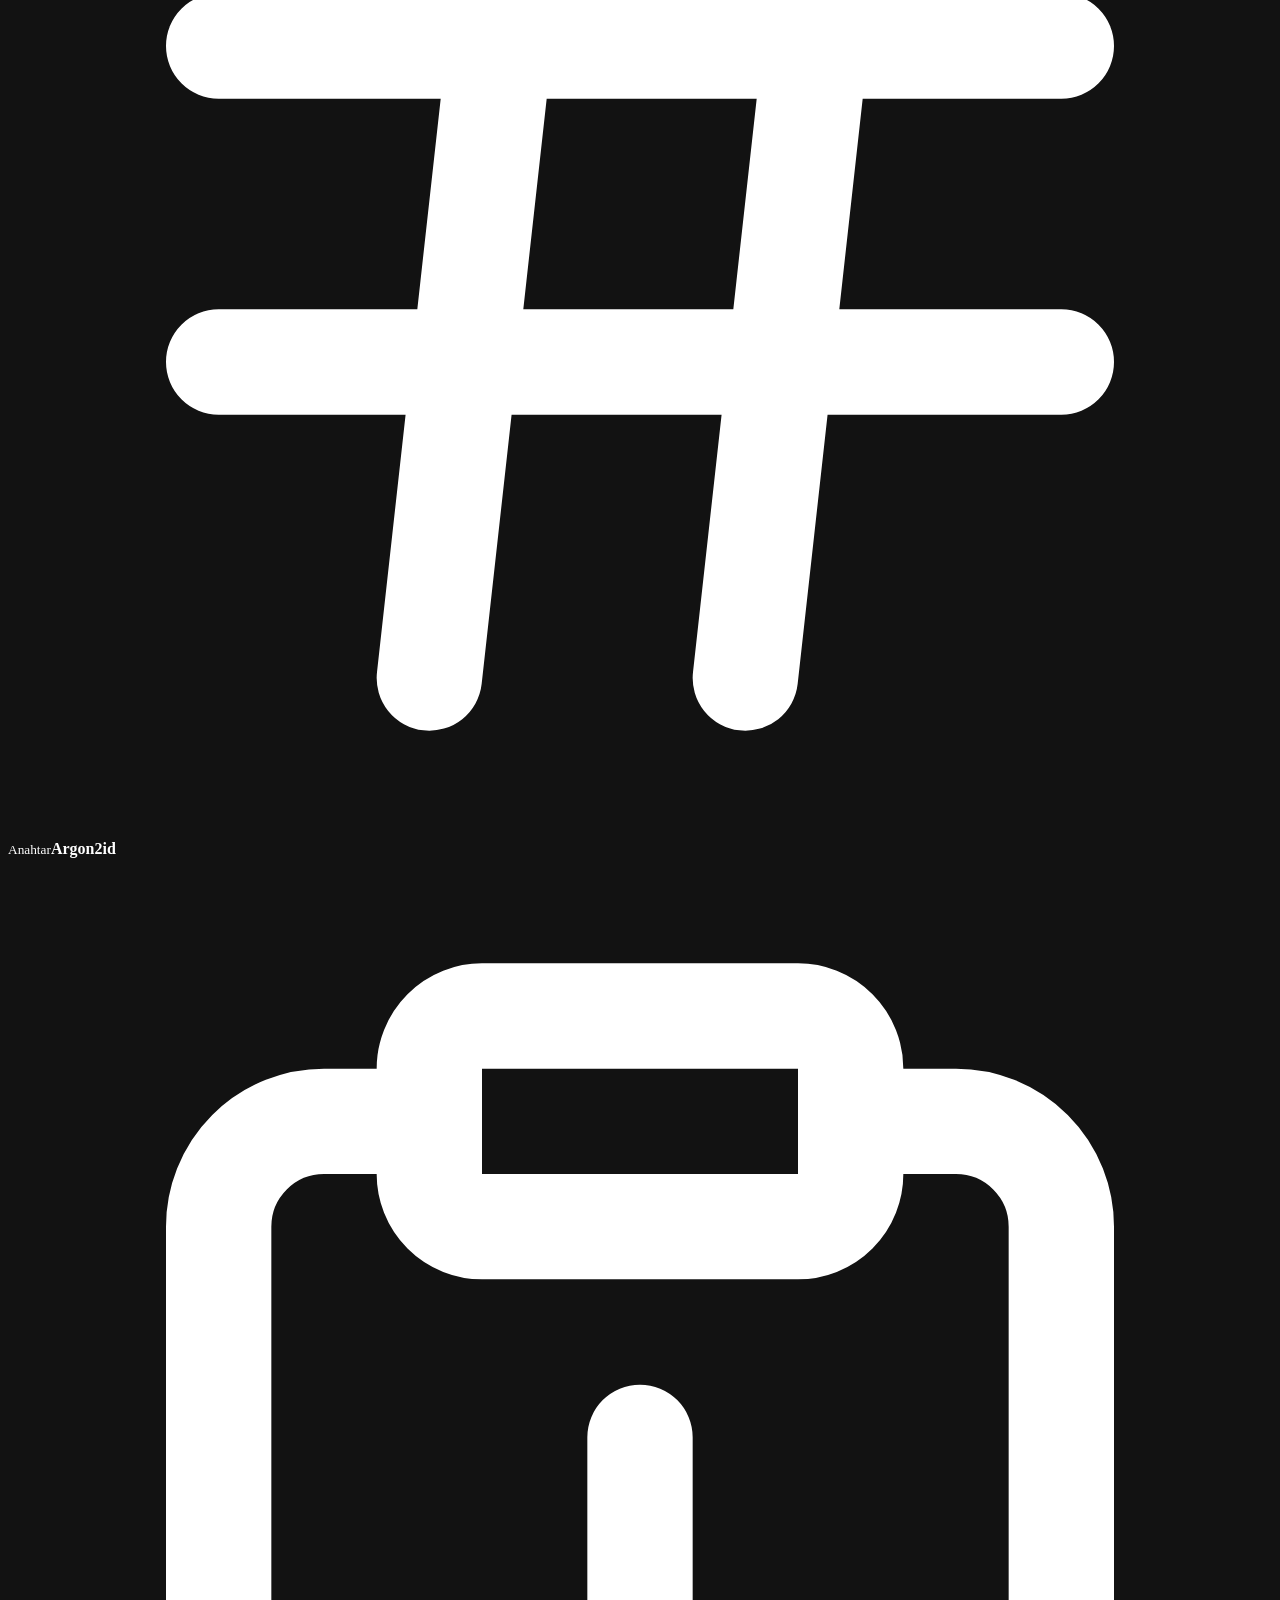
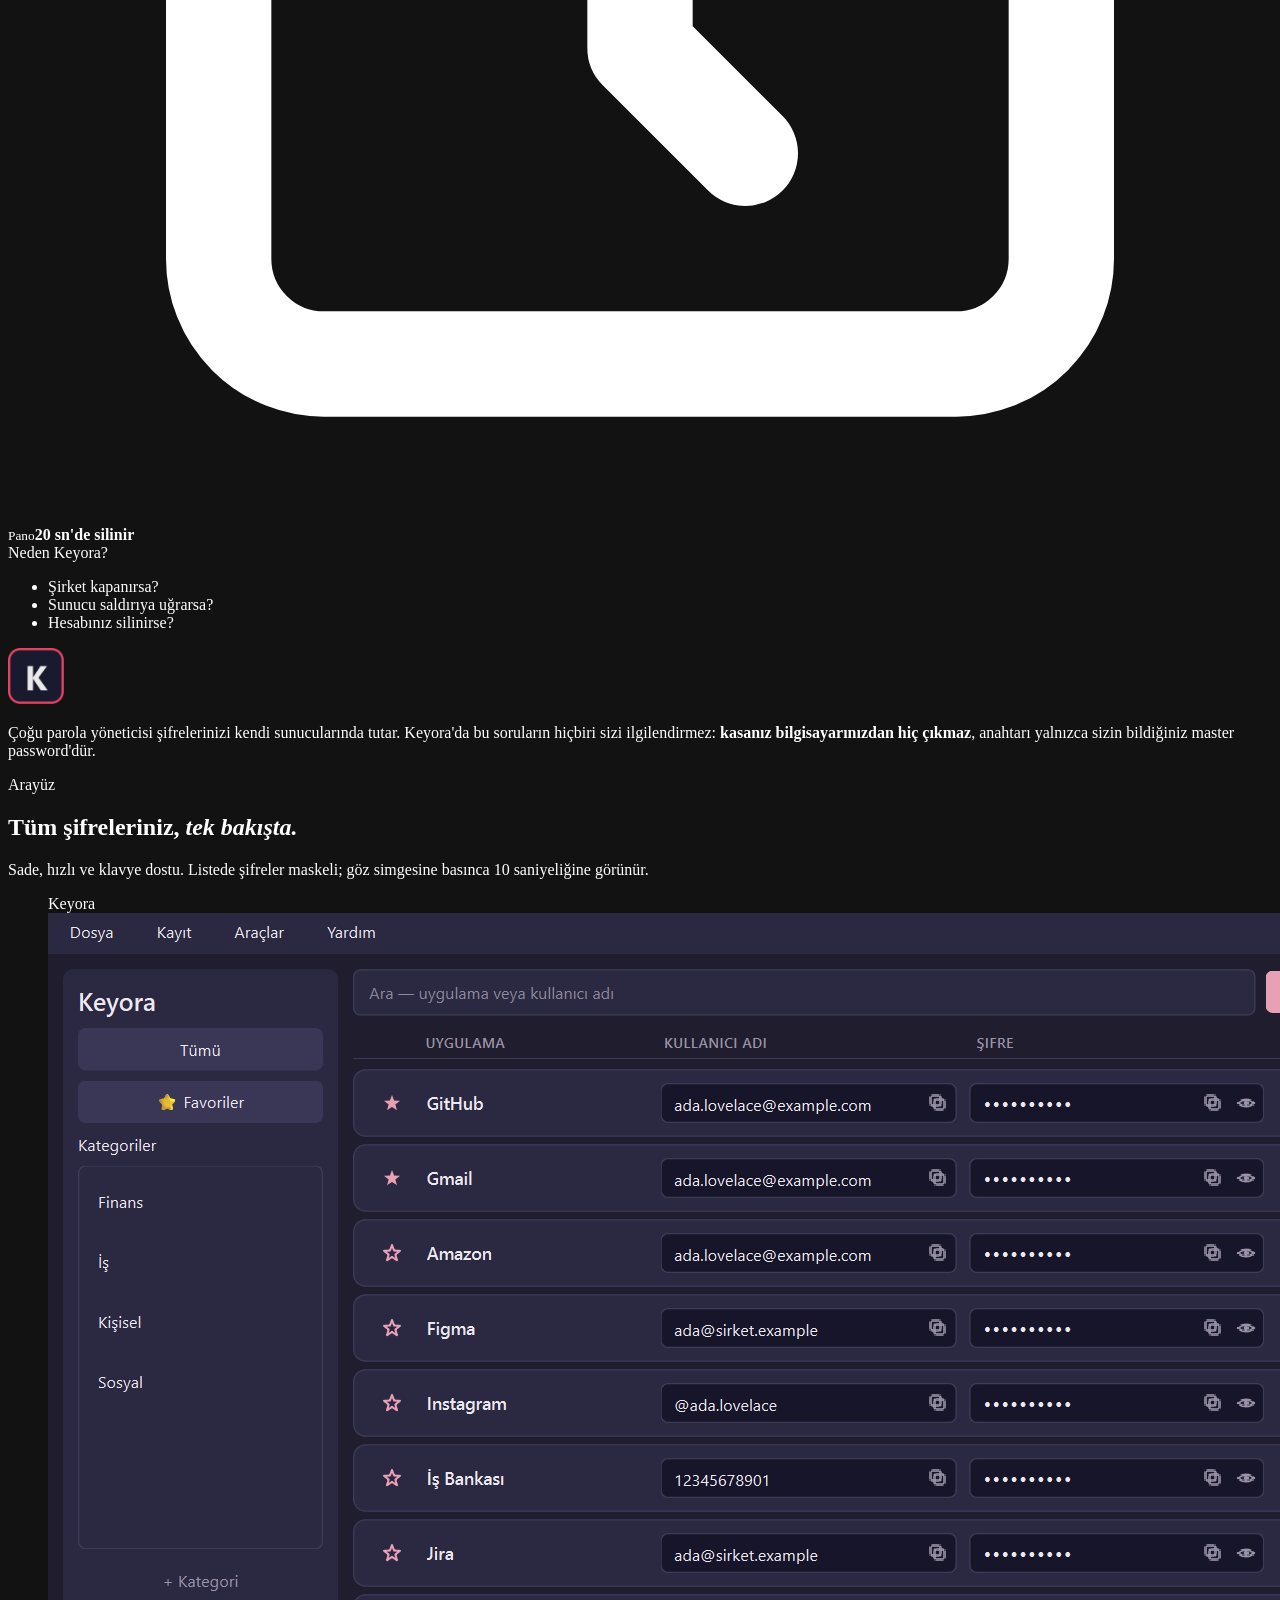
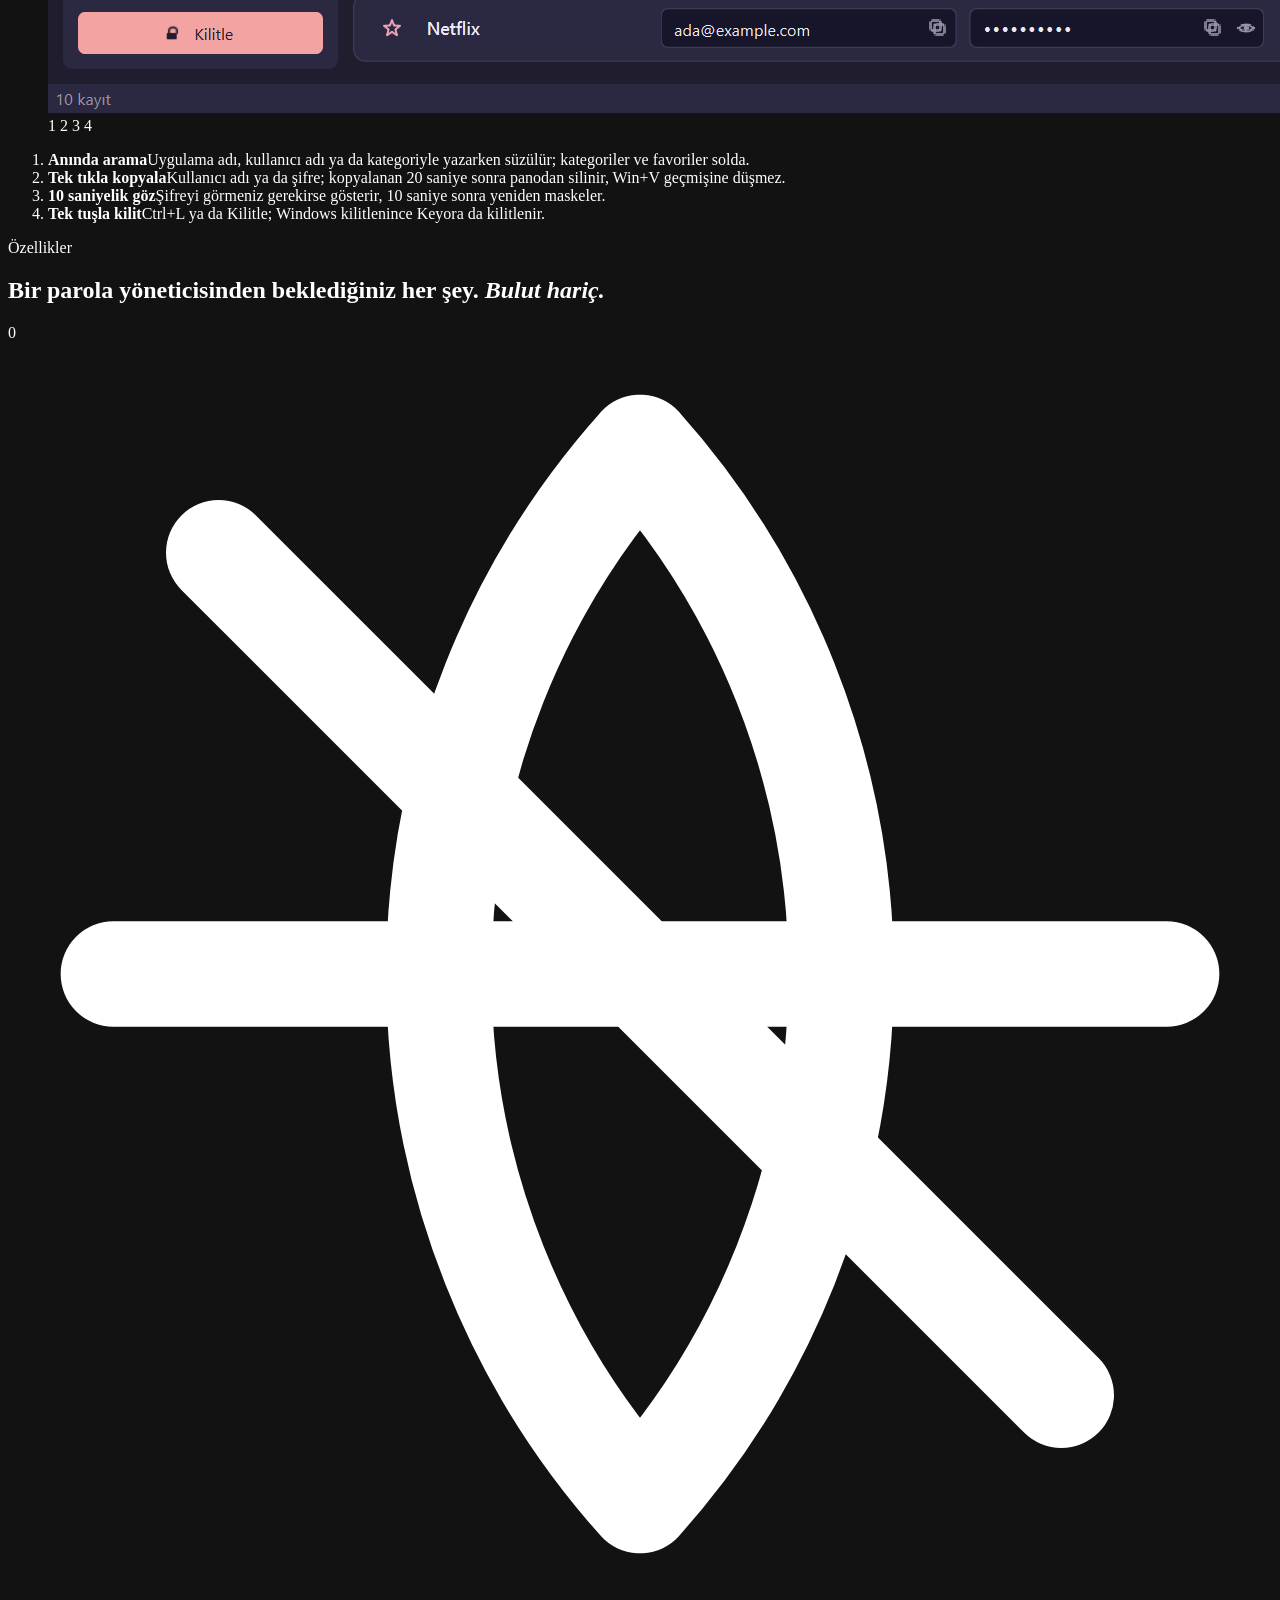
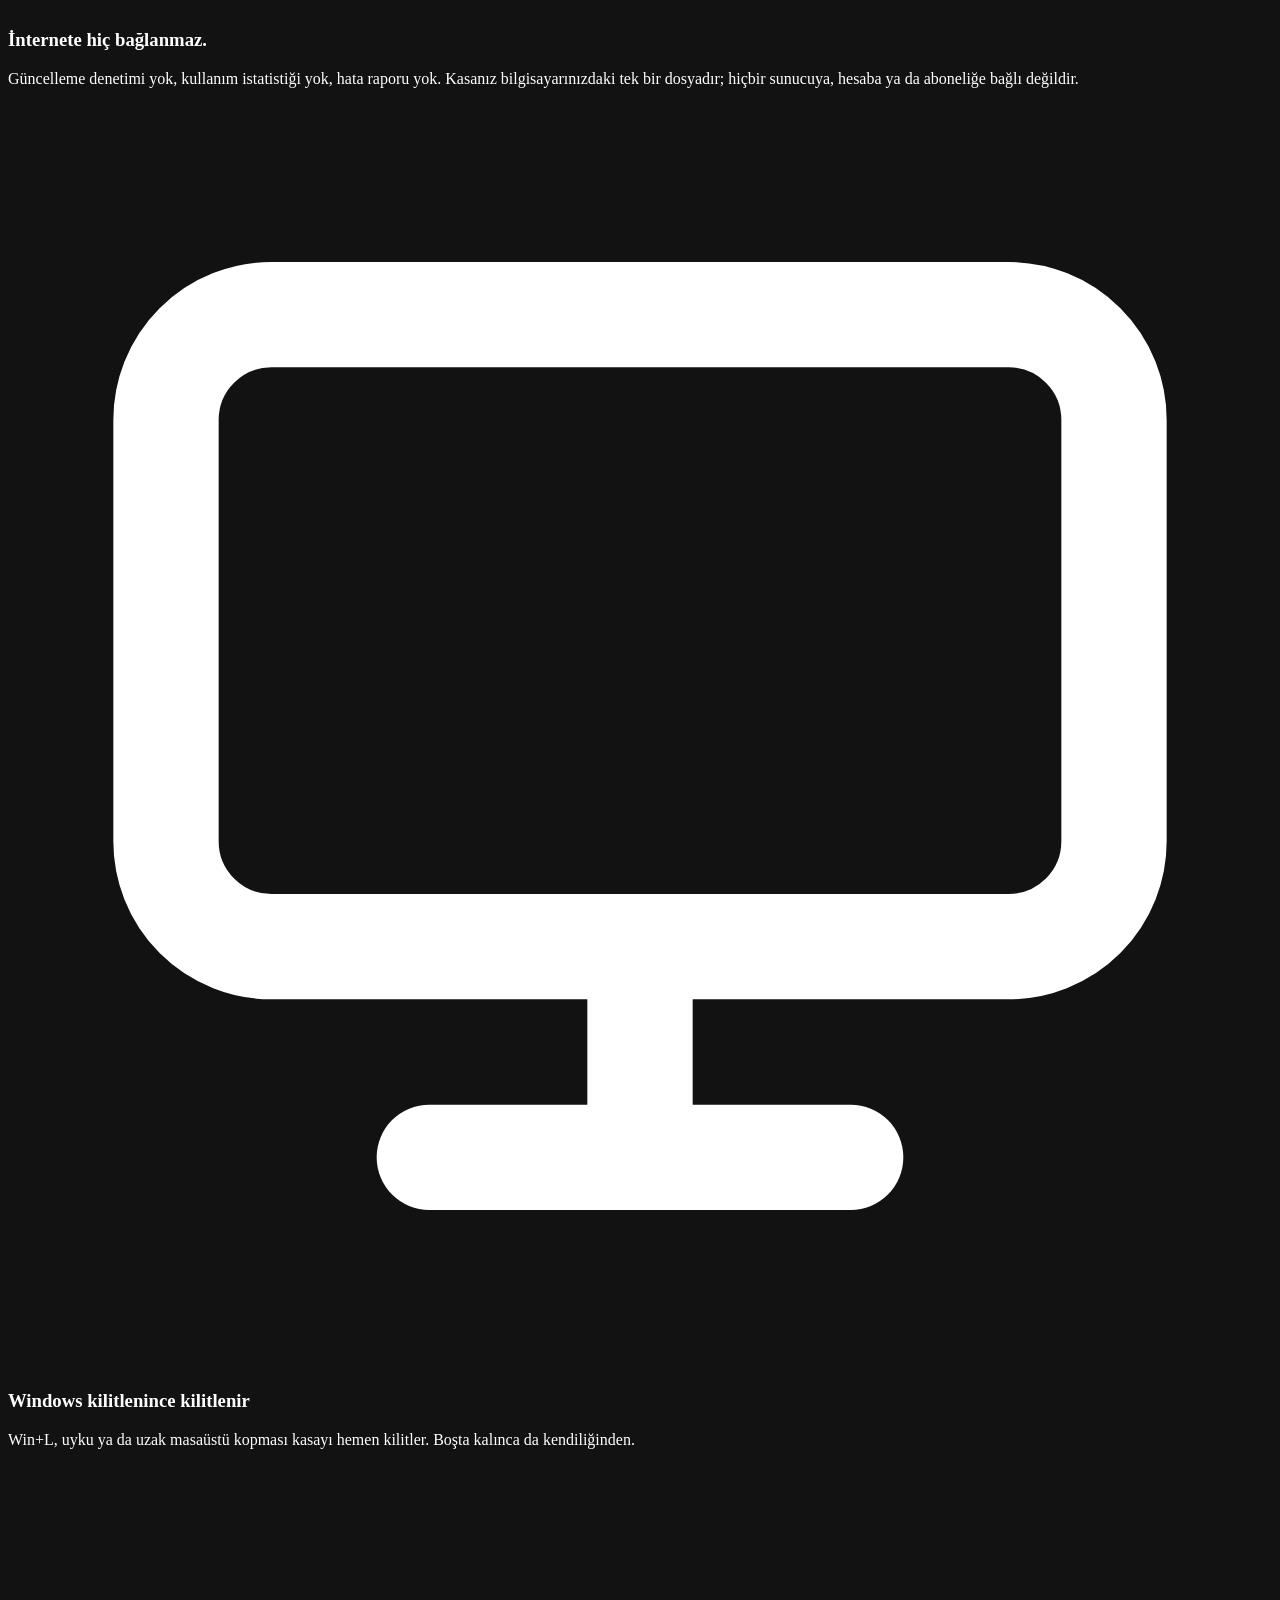
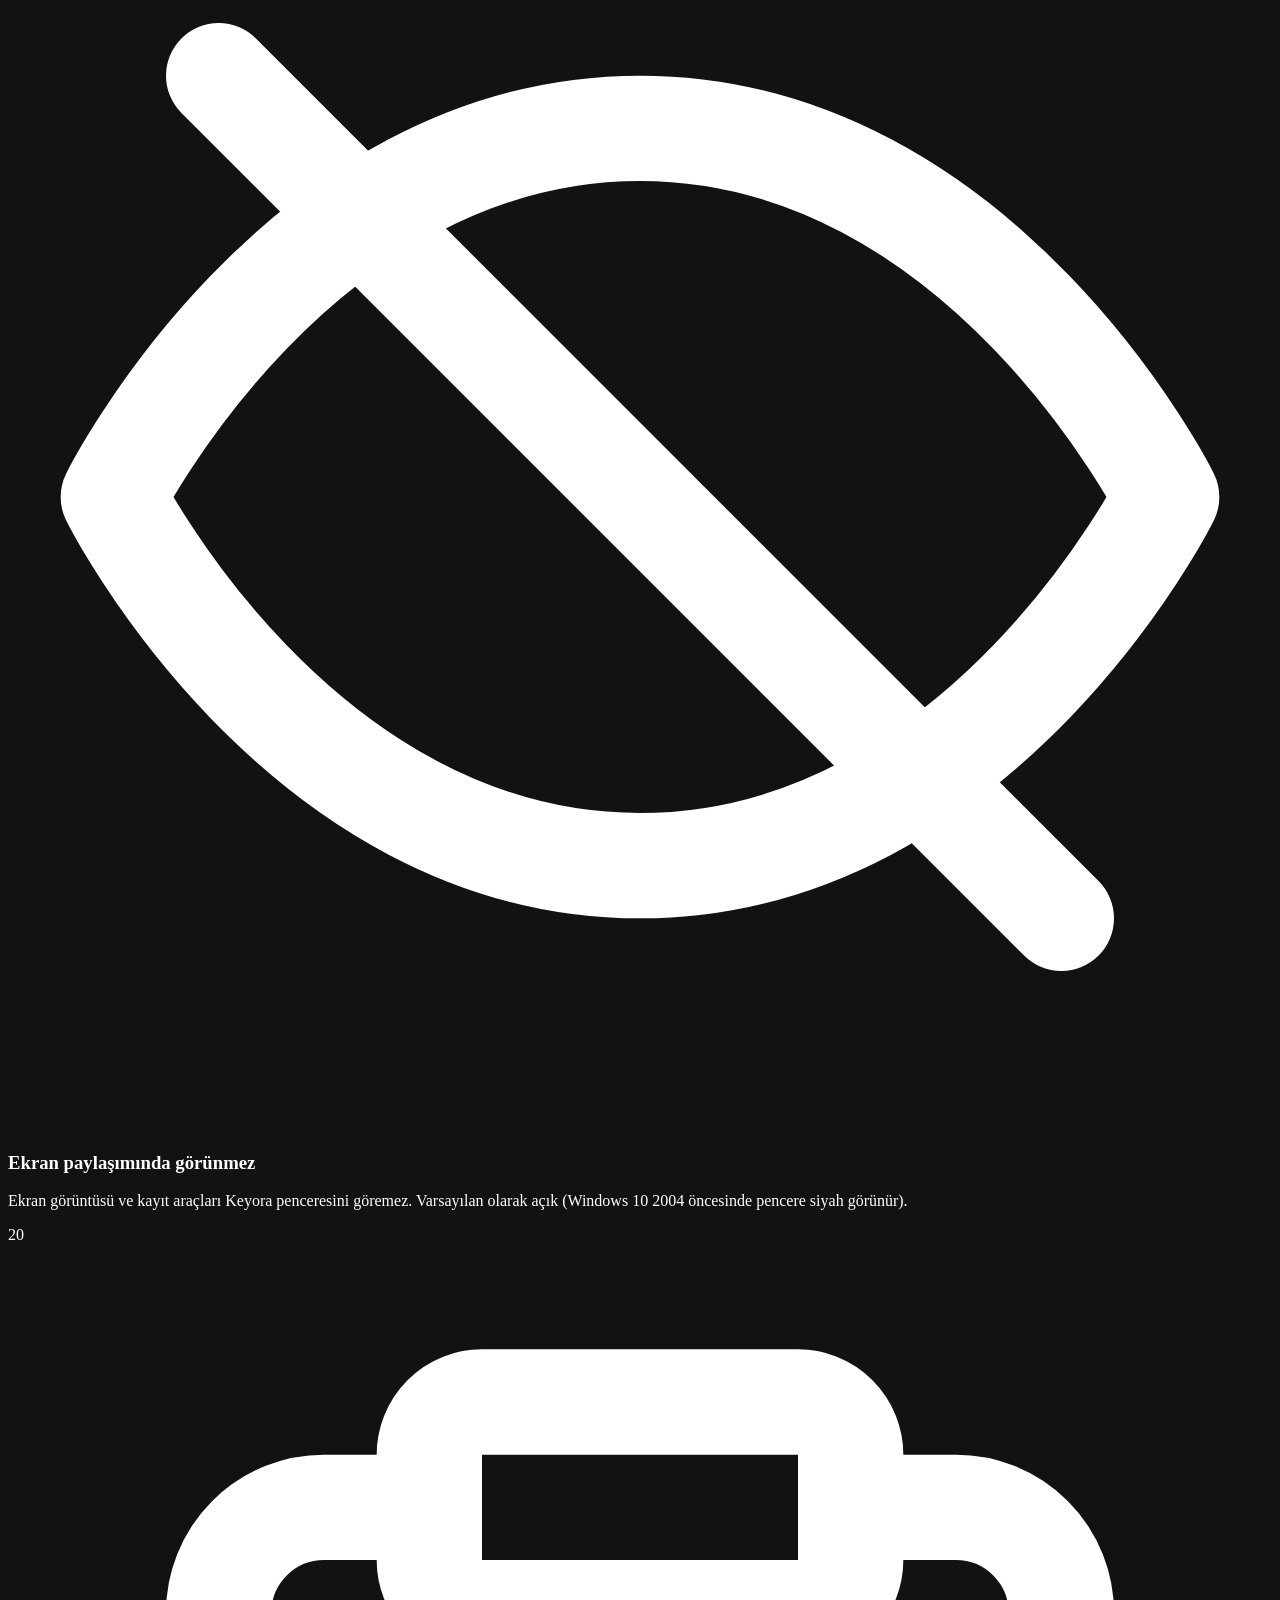
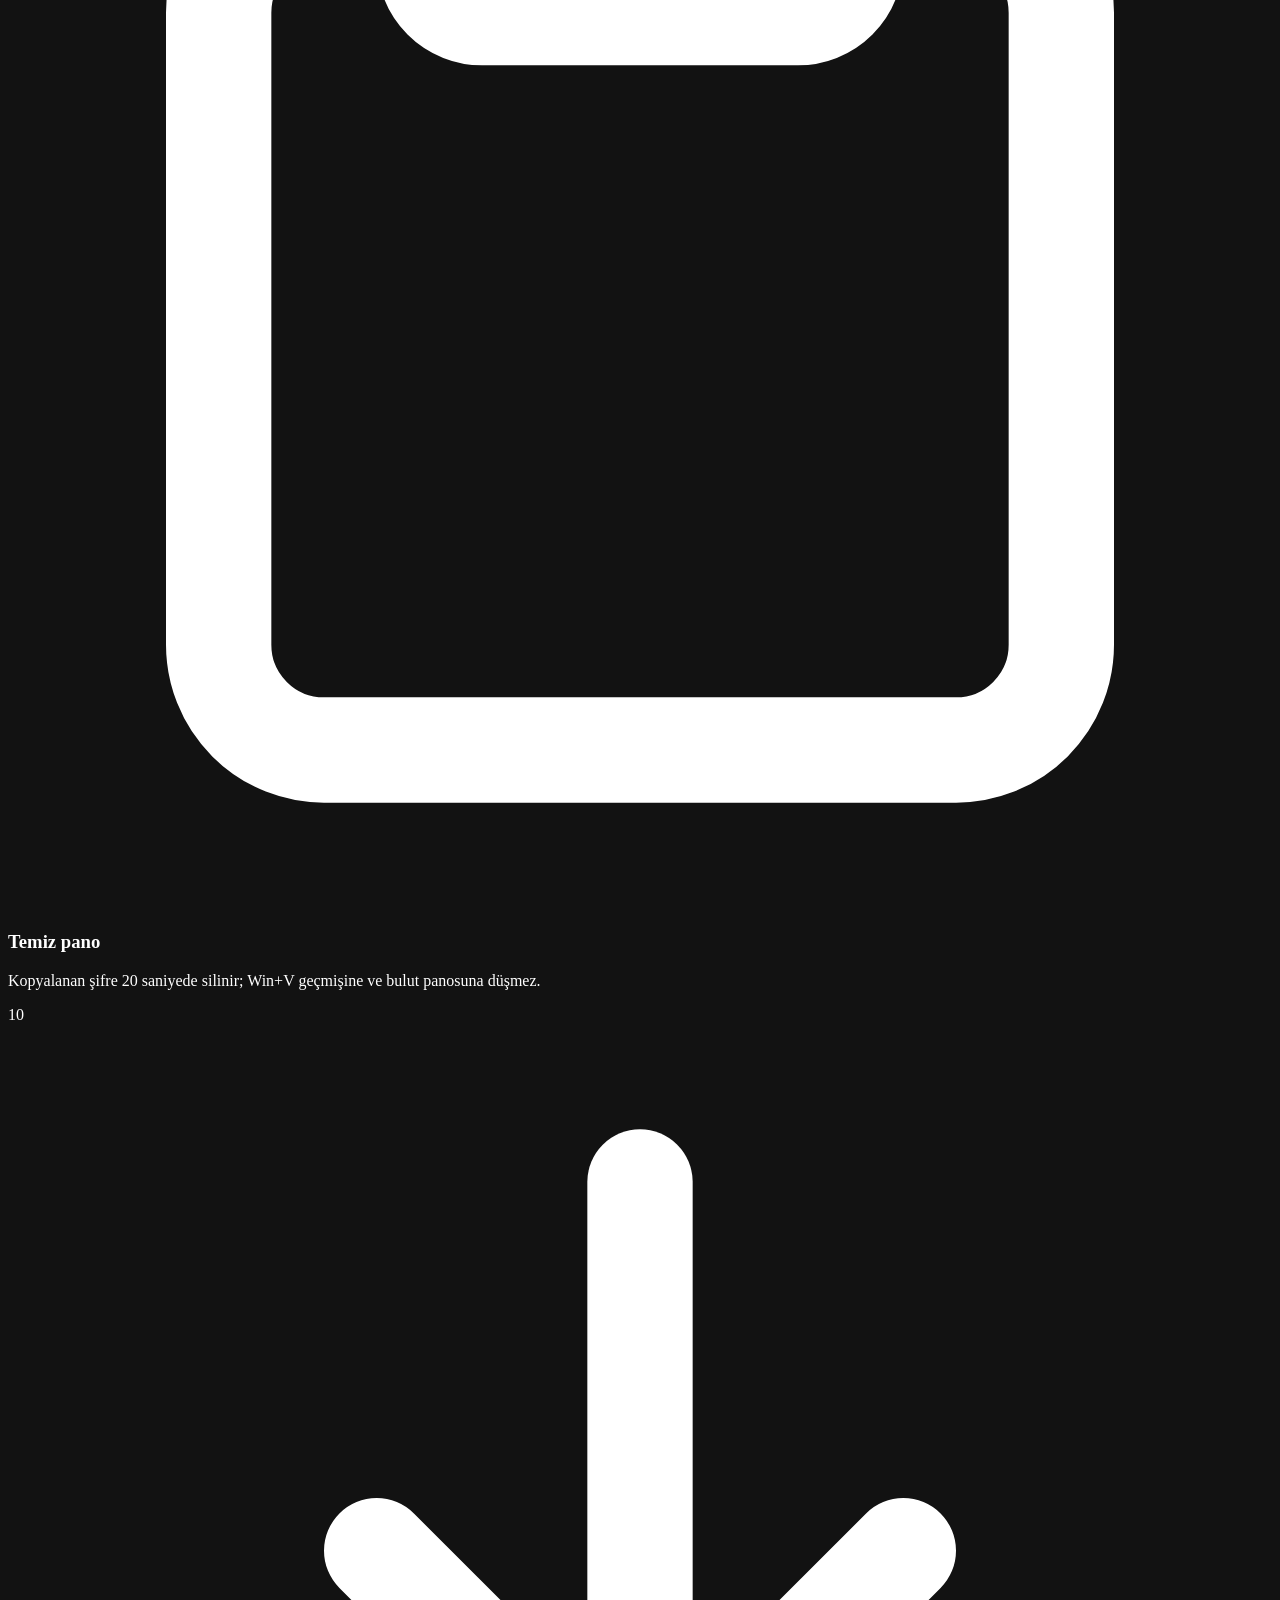
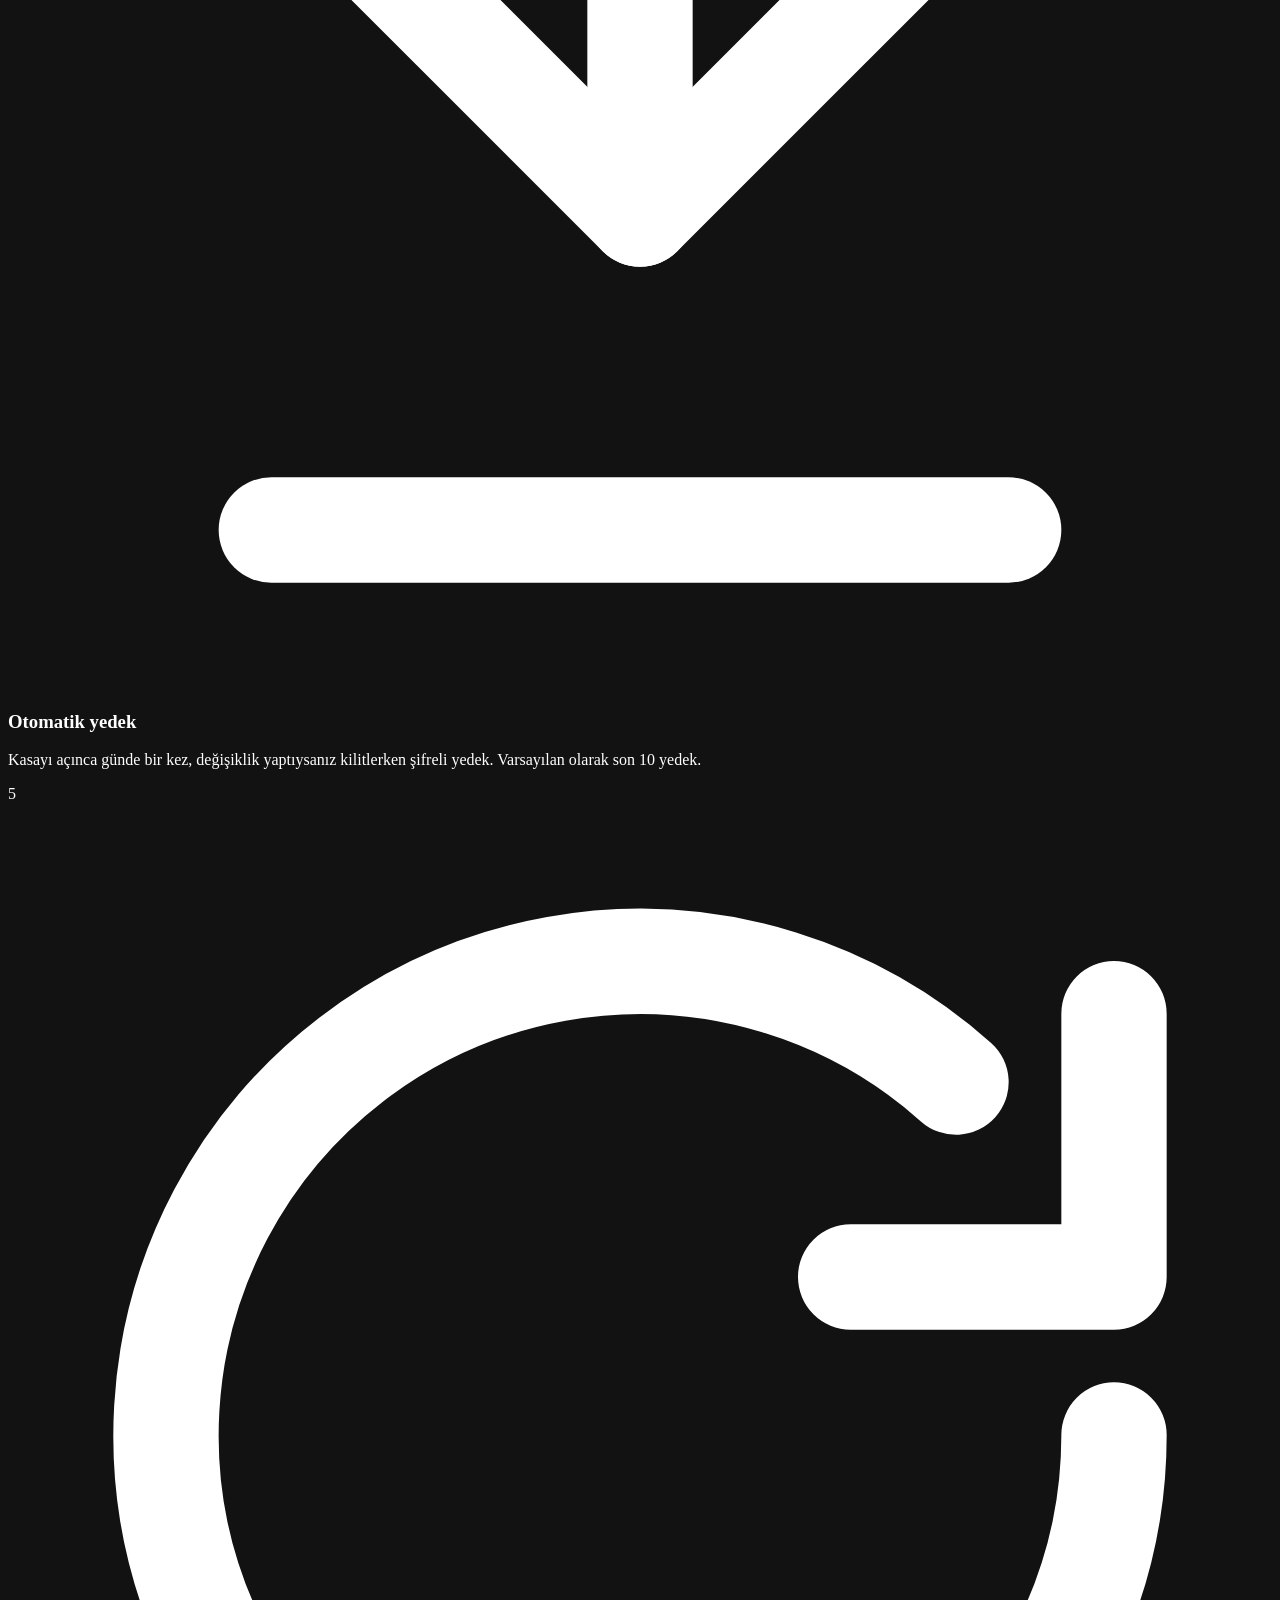
==== commit d07101e8: "Ürün ekran görüntüsü 1.2.1: kategori sütunu - main-dark.png sahte kasadan yeniden çekildi; kategori " ====
--- a/public/index.html
+++ b/public/index.html
@@ -124,7 +124,7 @@
         <div class="bar" aria-hidden="true"><i></i><i></i><i></i><span>Keyora</span></div>
         <div class="shot-wrap">
           <img src="/assets/main-dark.png" width="1375" height="800" loading="lazy"
-               alt="Keyora ana penceresi: solda kategoriler, sağda uygulama adı, kullanıcı adı ve maskeli şifreden oluşan kayıt satırları">
+               alt="Keyora ana penceresi: solda kategoriler, sağda uygulama adı, kategori, kullanıcı adı ve maskeli şifreden oluşan kayıt satırları">
           <span class="pin p1" aria-hidden="true">1</span>
           <span class="pin p2" aria-hidden="true">2</span>
           <span class="pin p3" aria-hidden="true">3</span>
@@ -132,7 +132,7 @@
         </div>
       </figure>
       <ol class="notes reveal">
-        <li><strong>Anında arama</strong>Uygulama ya da kullanıcı adıyla yazarken süzülür; kategoriler ve favoriler solda.</li>
+        <li><strong>Anında arama</strong>Uygulama adı, kullanıcı adı ya da kategoriyle yazarken süzülür; kategoriler ve favoriler solda.</li>
         <li><strong>Tek tıkla kopyala</strong>Kullanıcı adı ya da şifre; kopyalanan 20 saniye sonra panodan silinir, Win+V geçmişine düşmez.</li>
         <li><strong>10 saniyelik göz</strong>Şifreyi görmeniz gerekirse gösterir, 10 saniye sonra yeniden maskeler.</li>
         <li><strong>Tek tuşla kilit</strong>Ctrl+L ya da Kilitle; Windows kilitlenince Keyora da kilitlenir.</li>
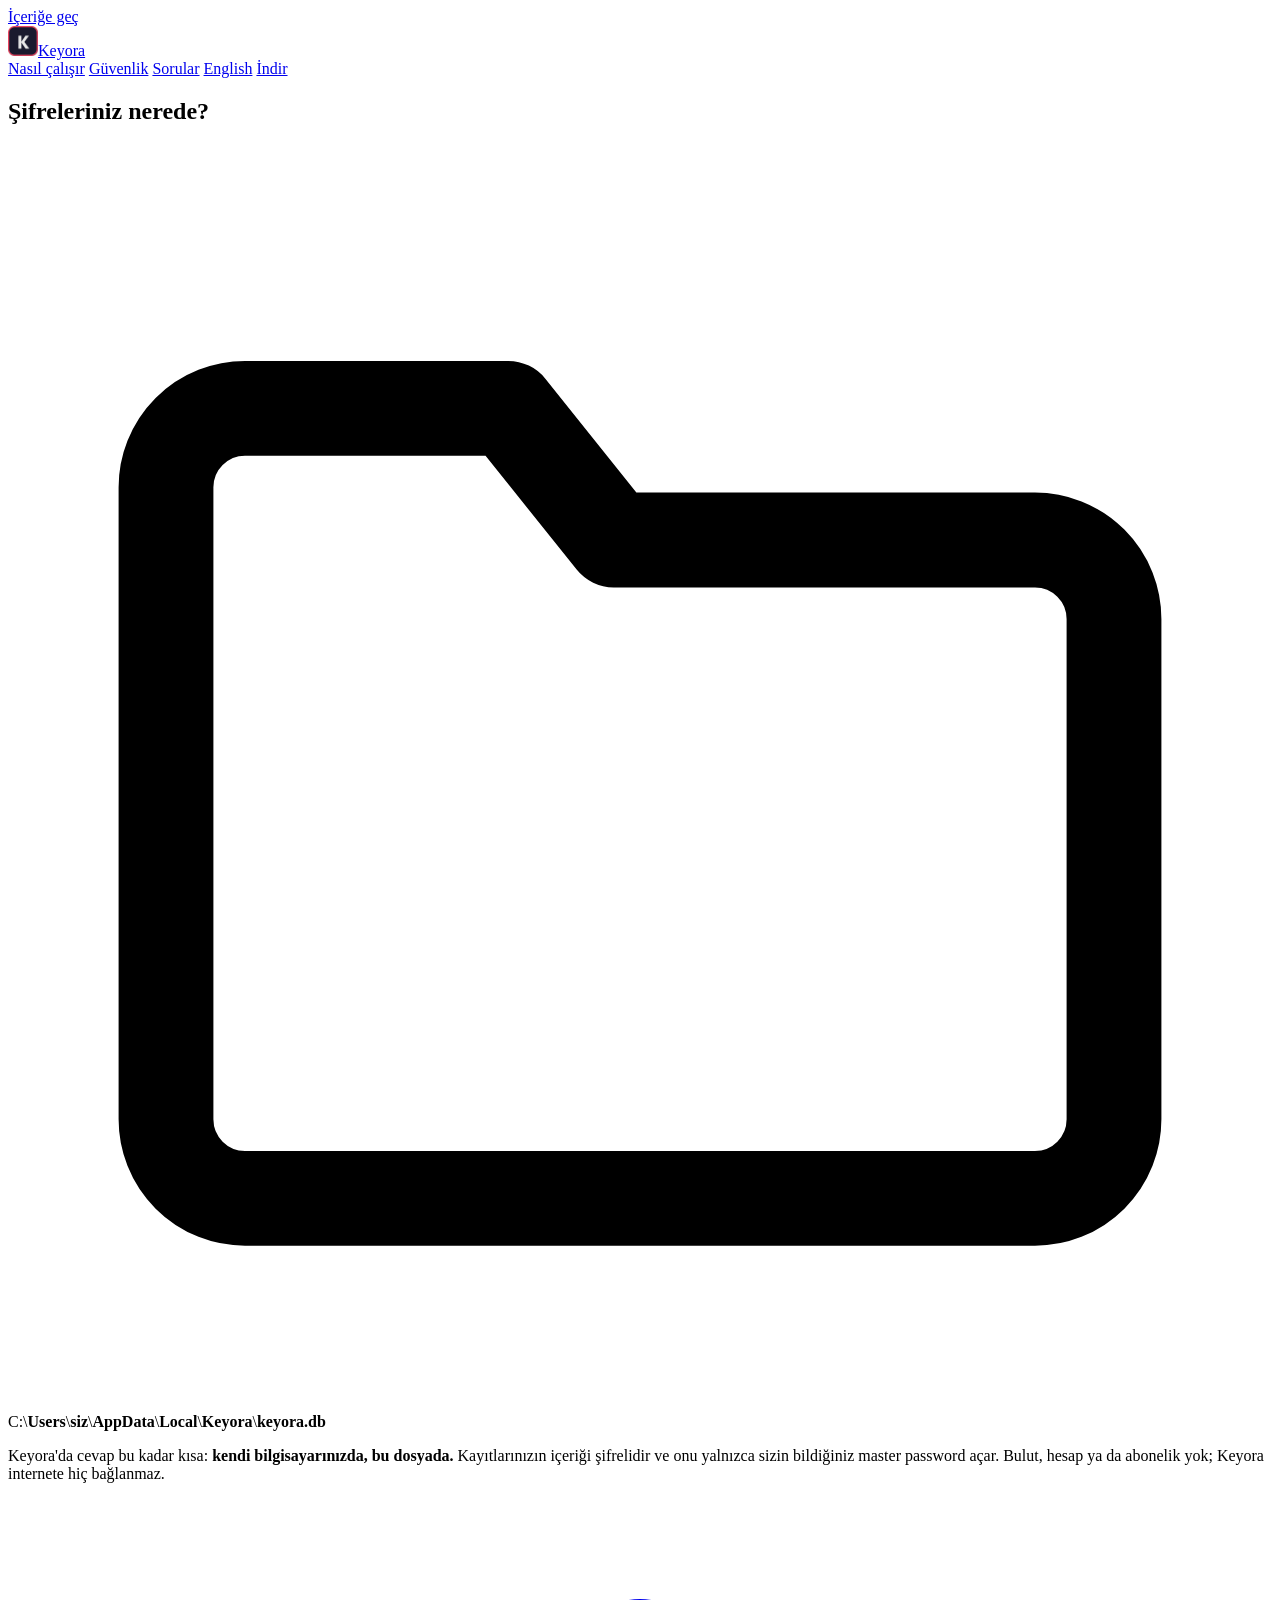
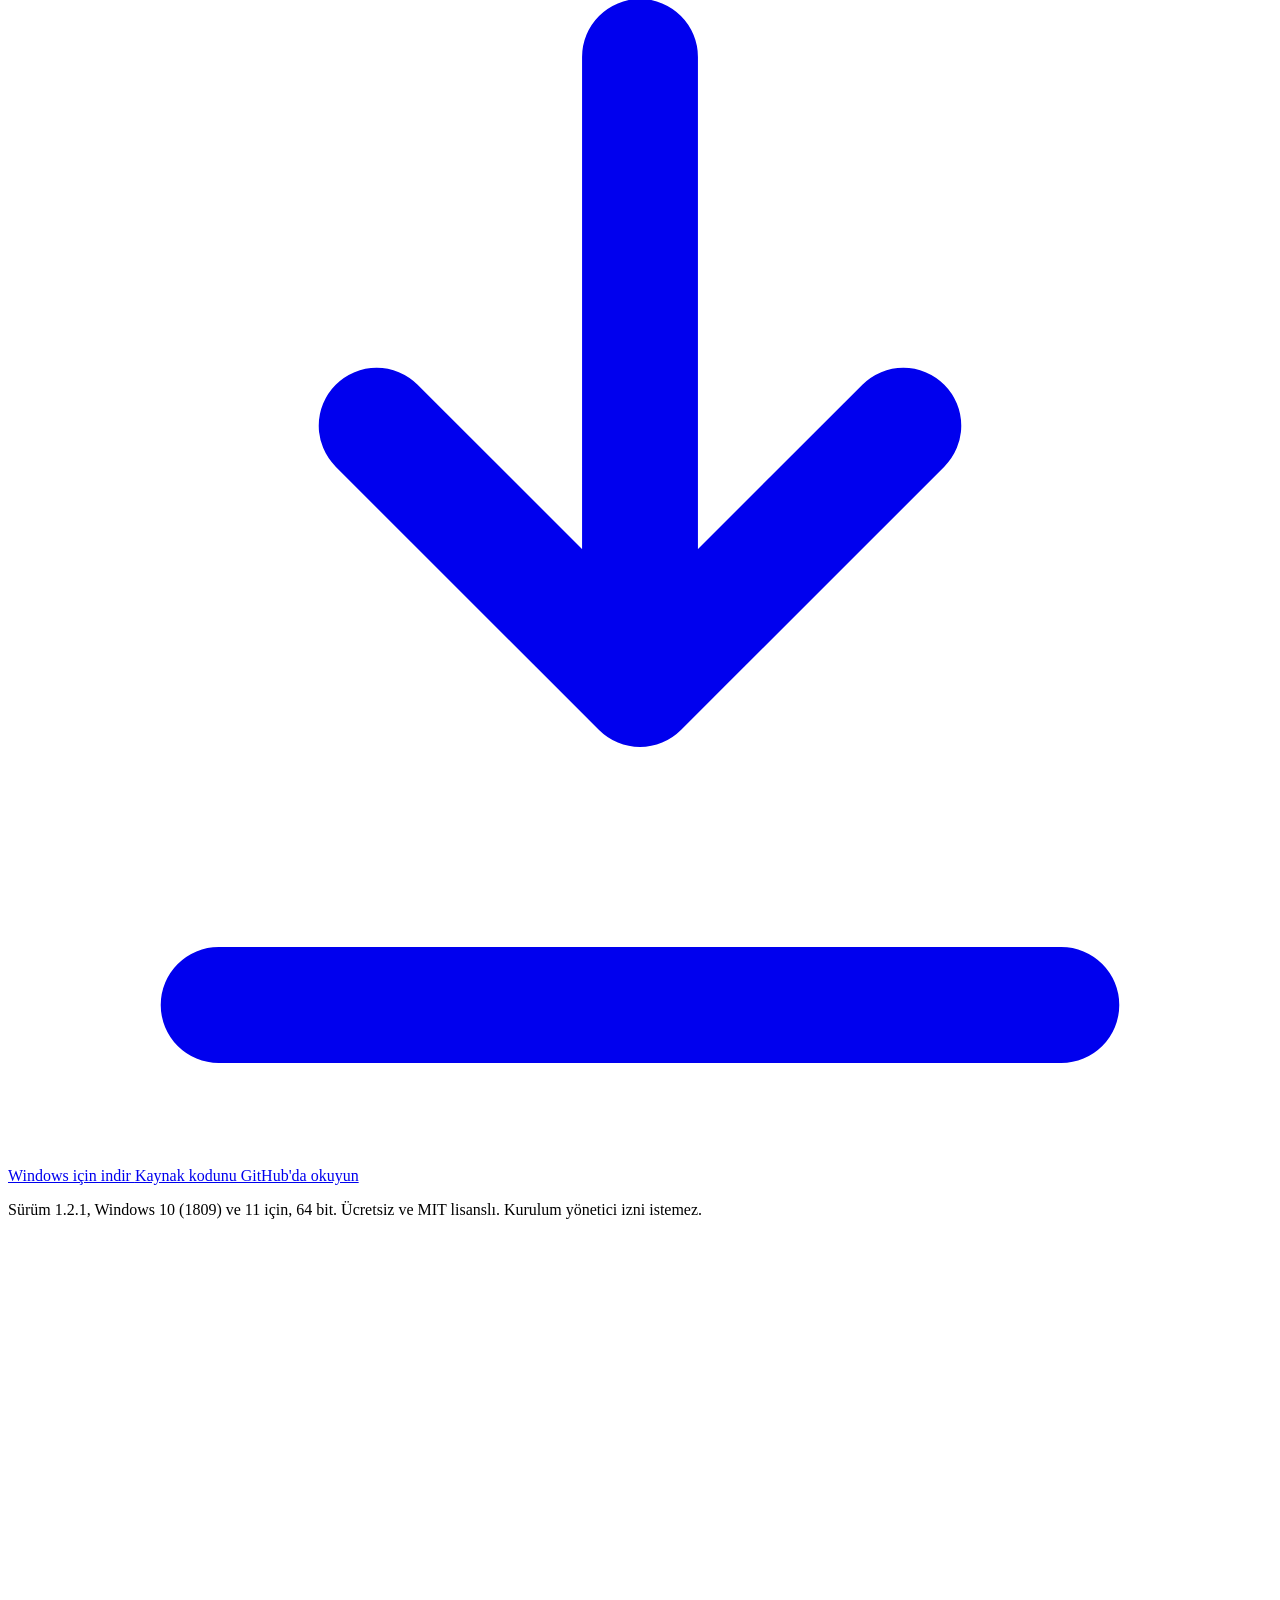
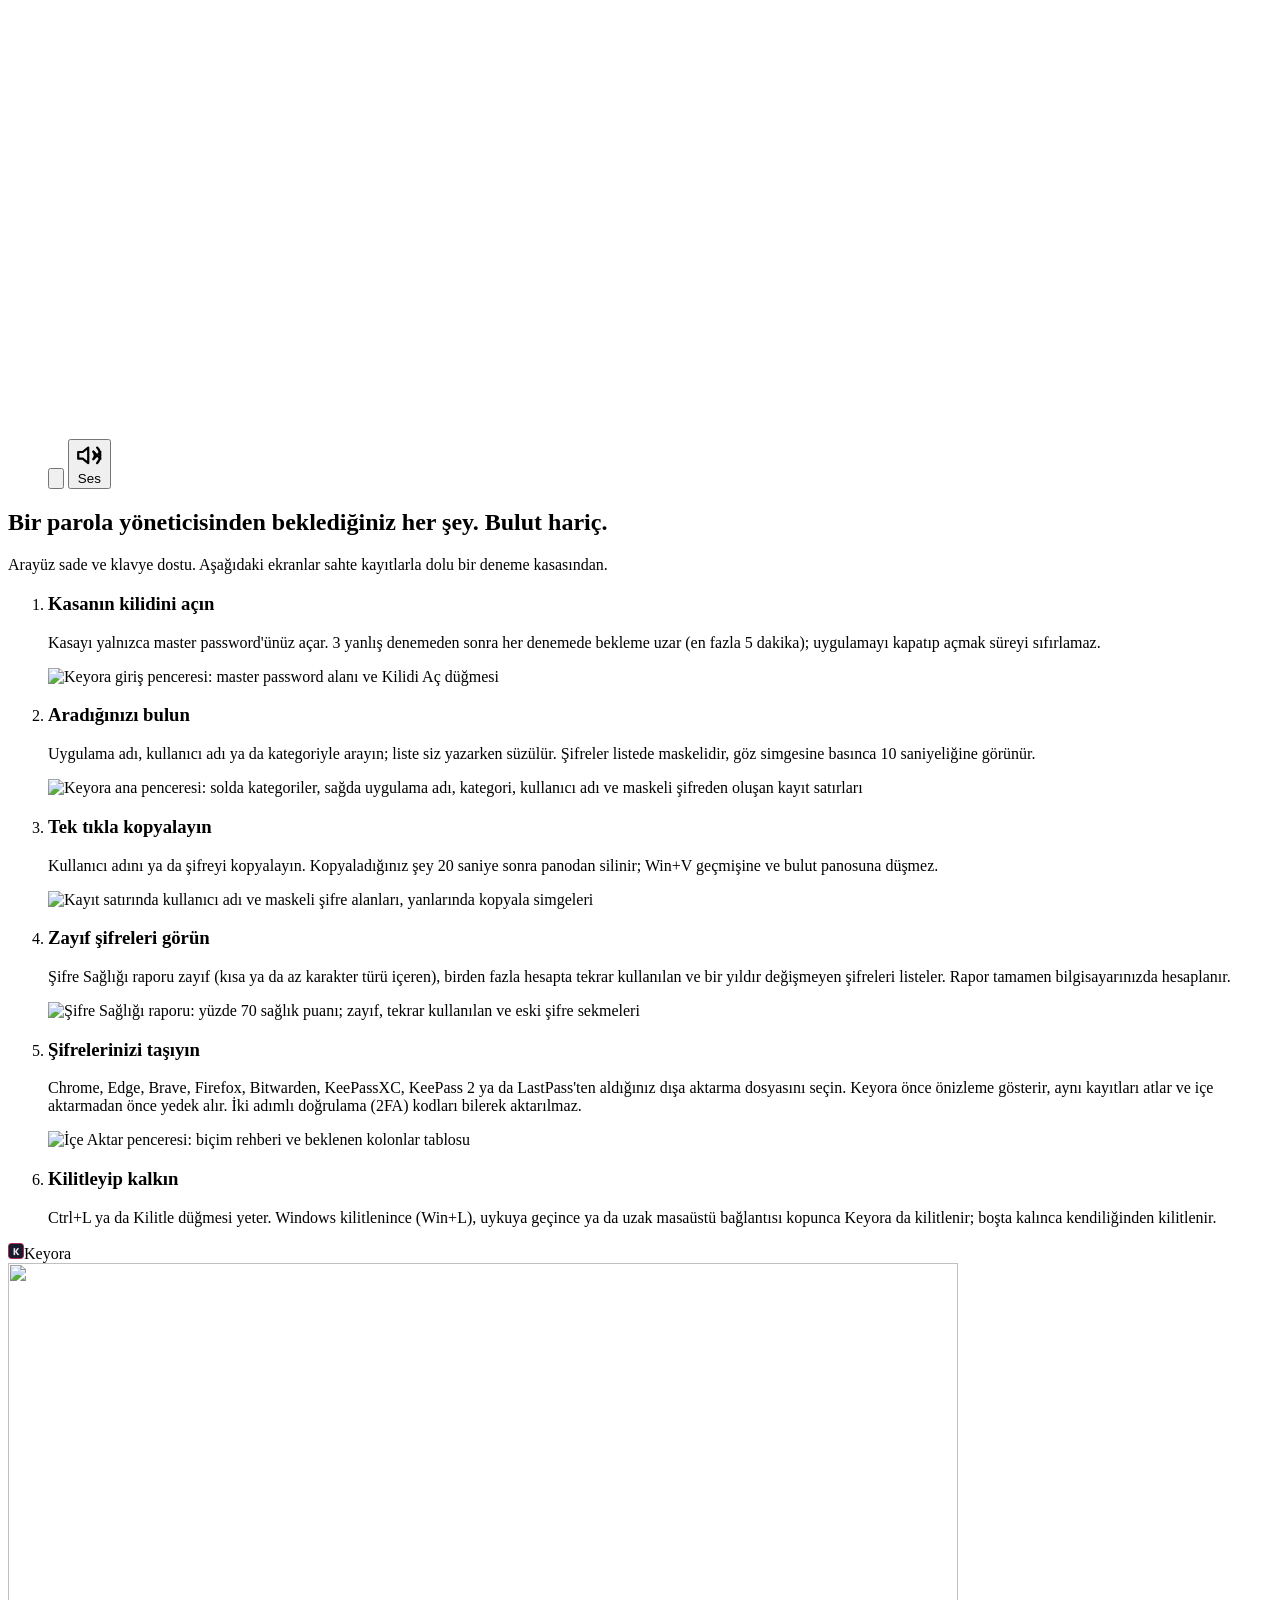
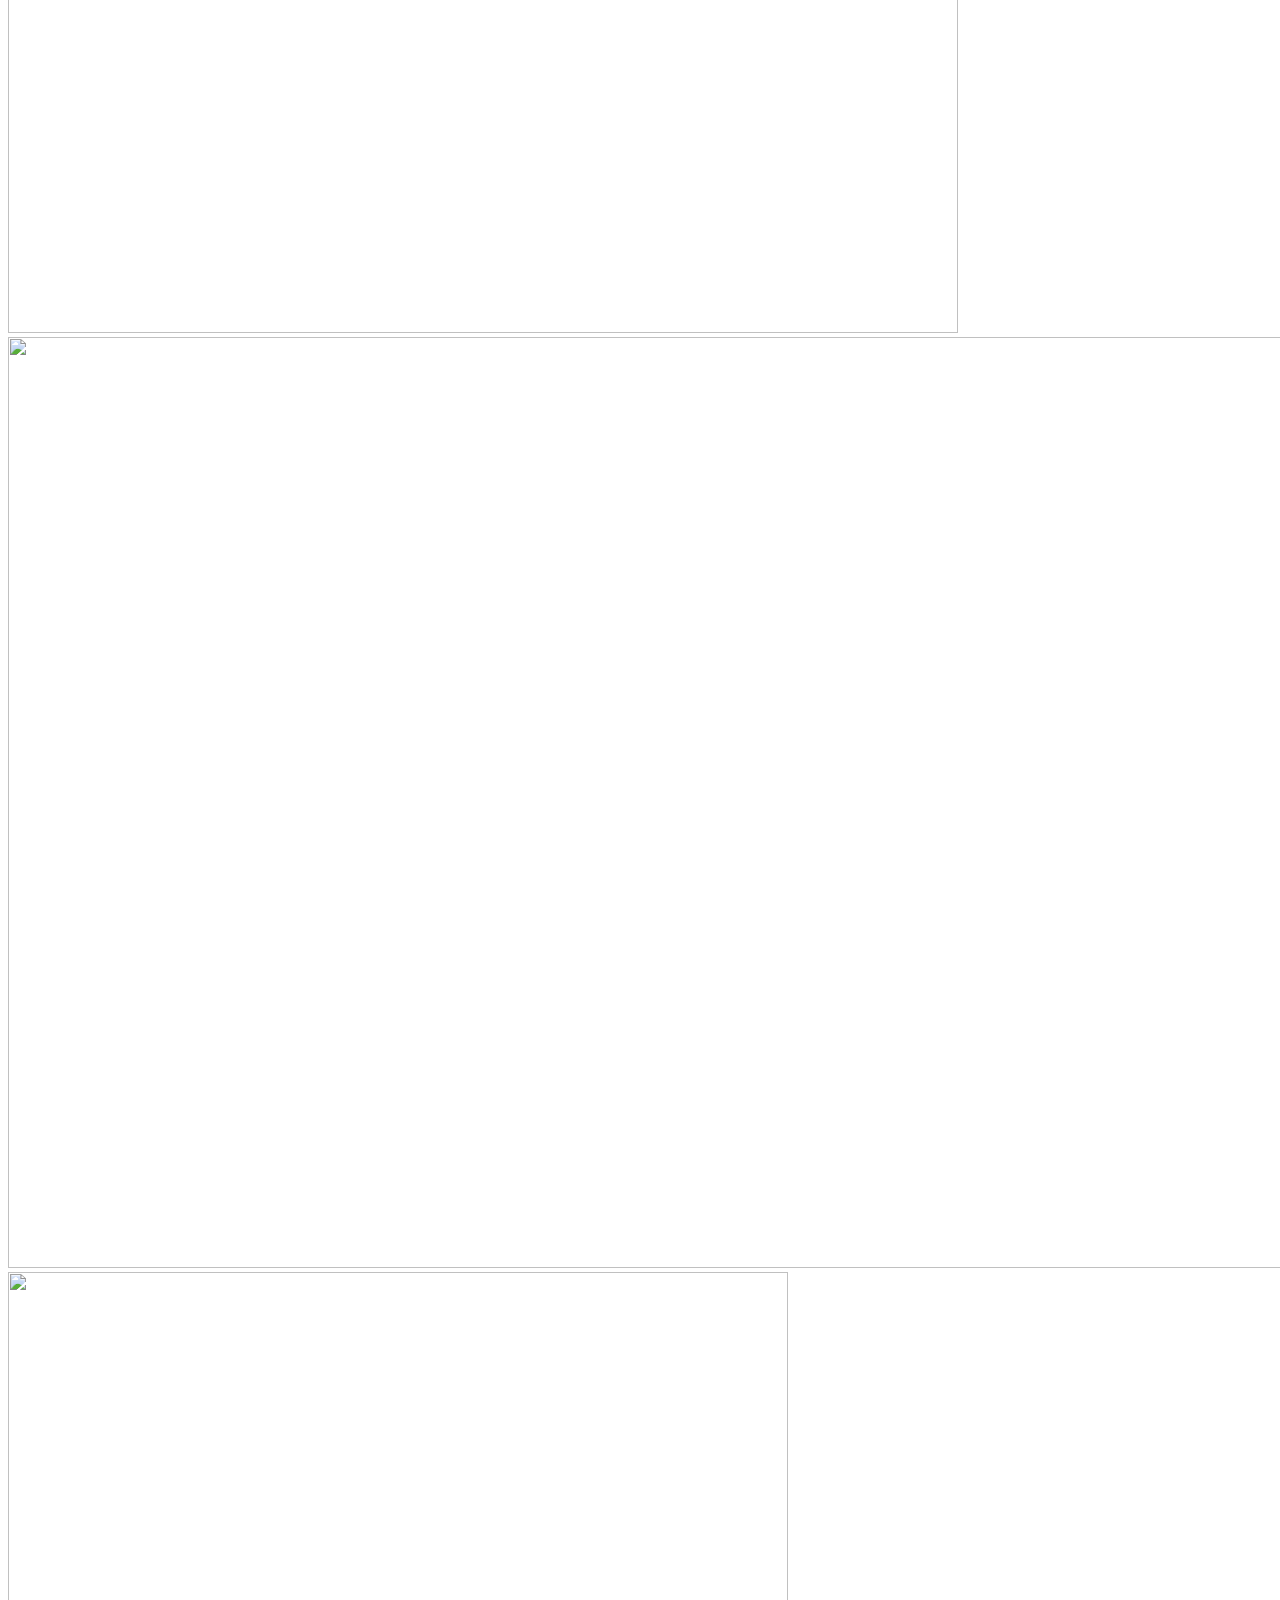
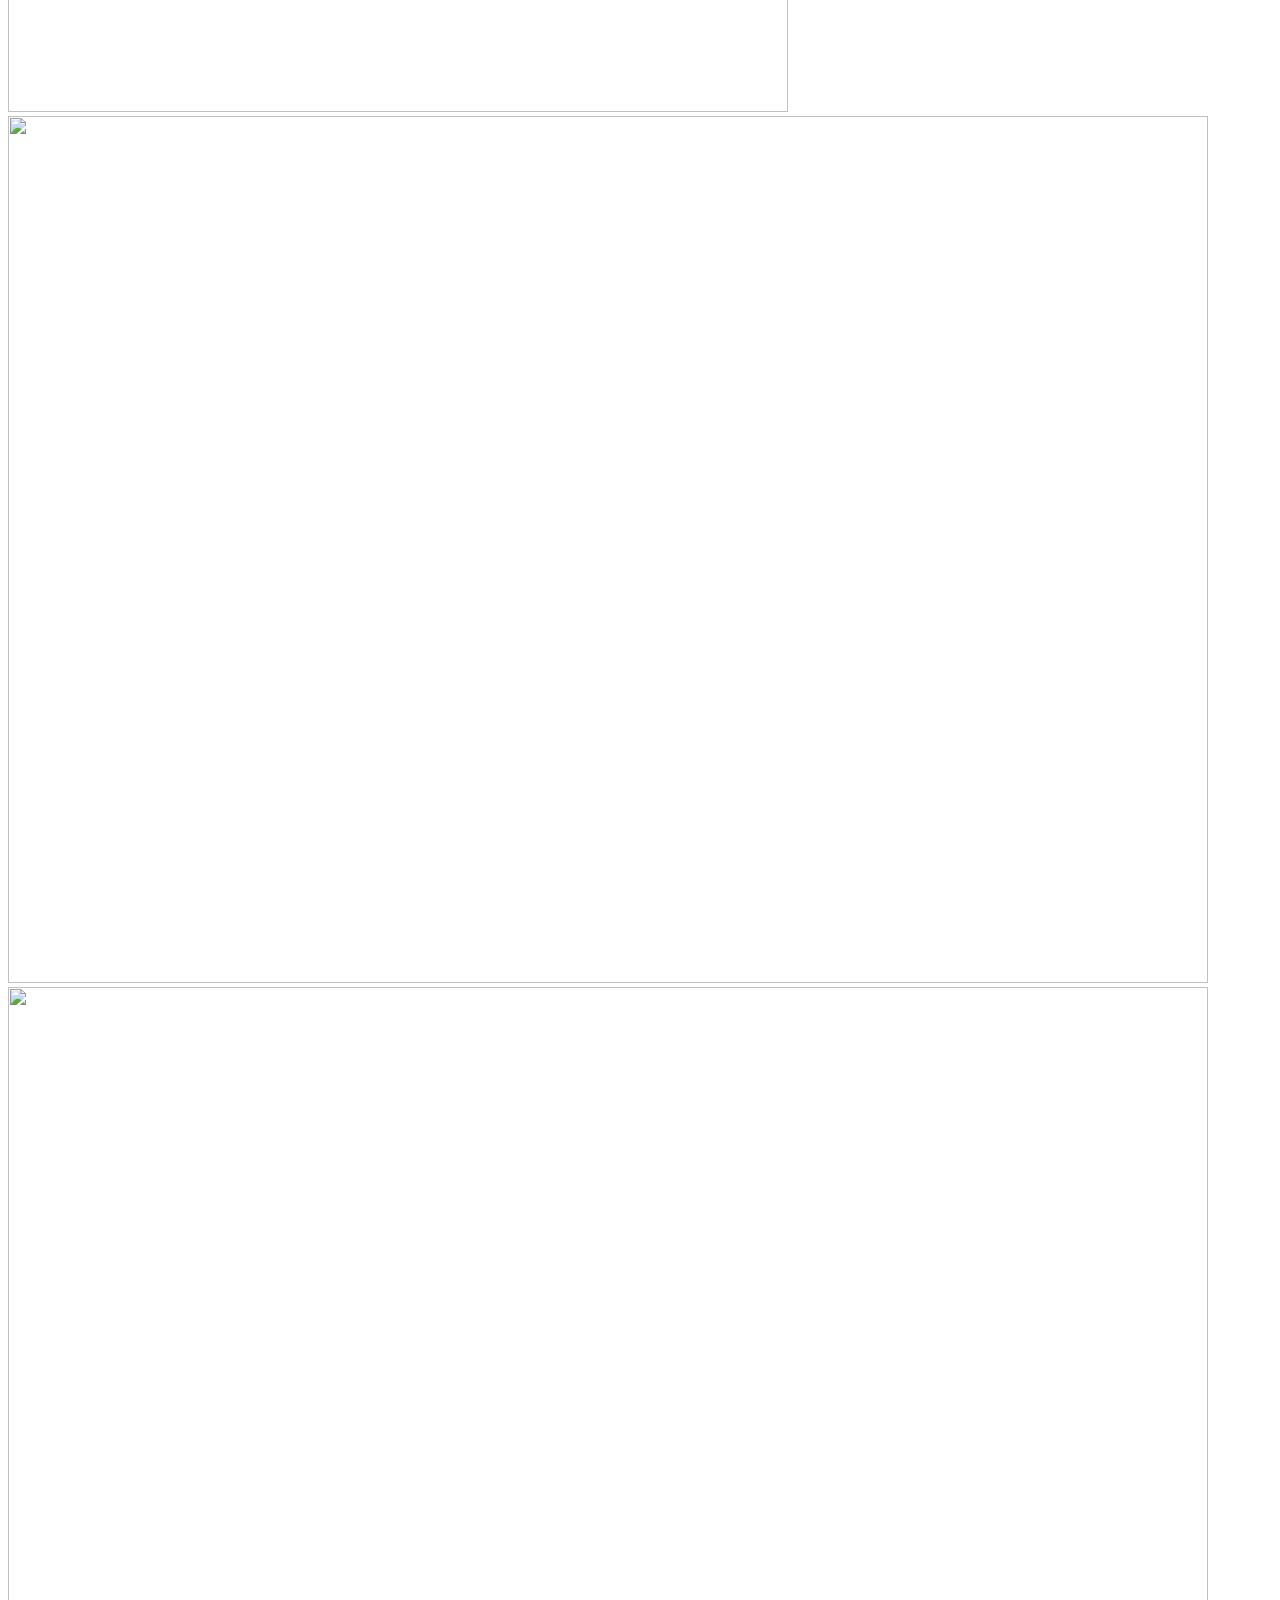
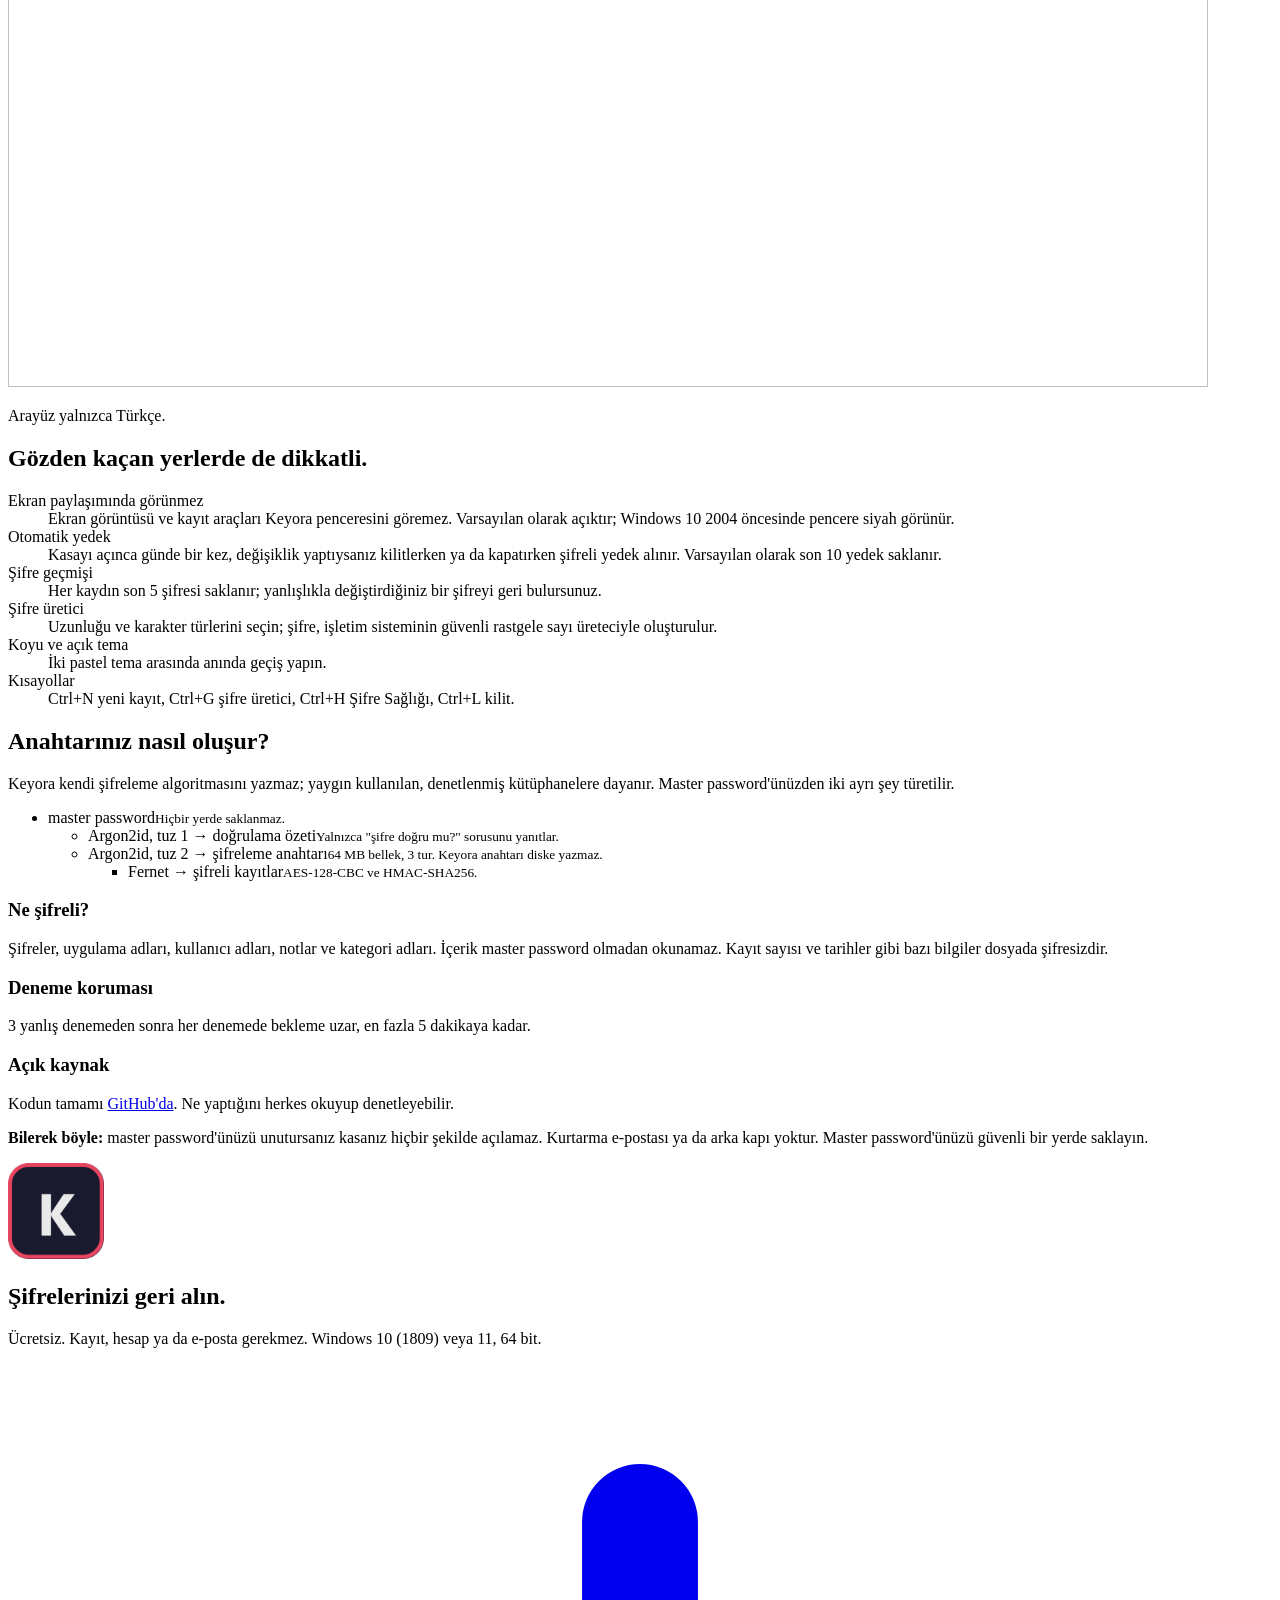
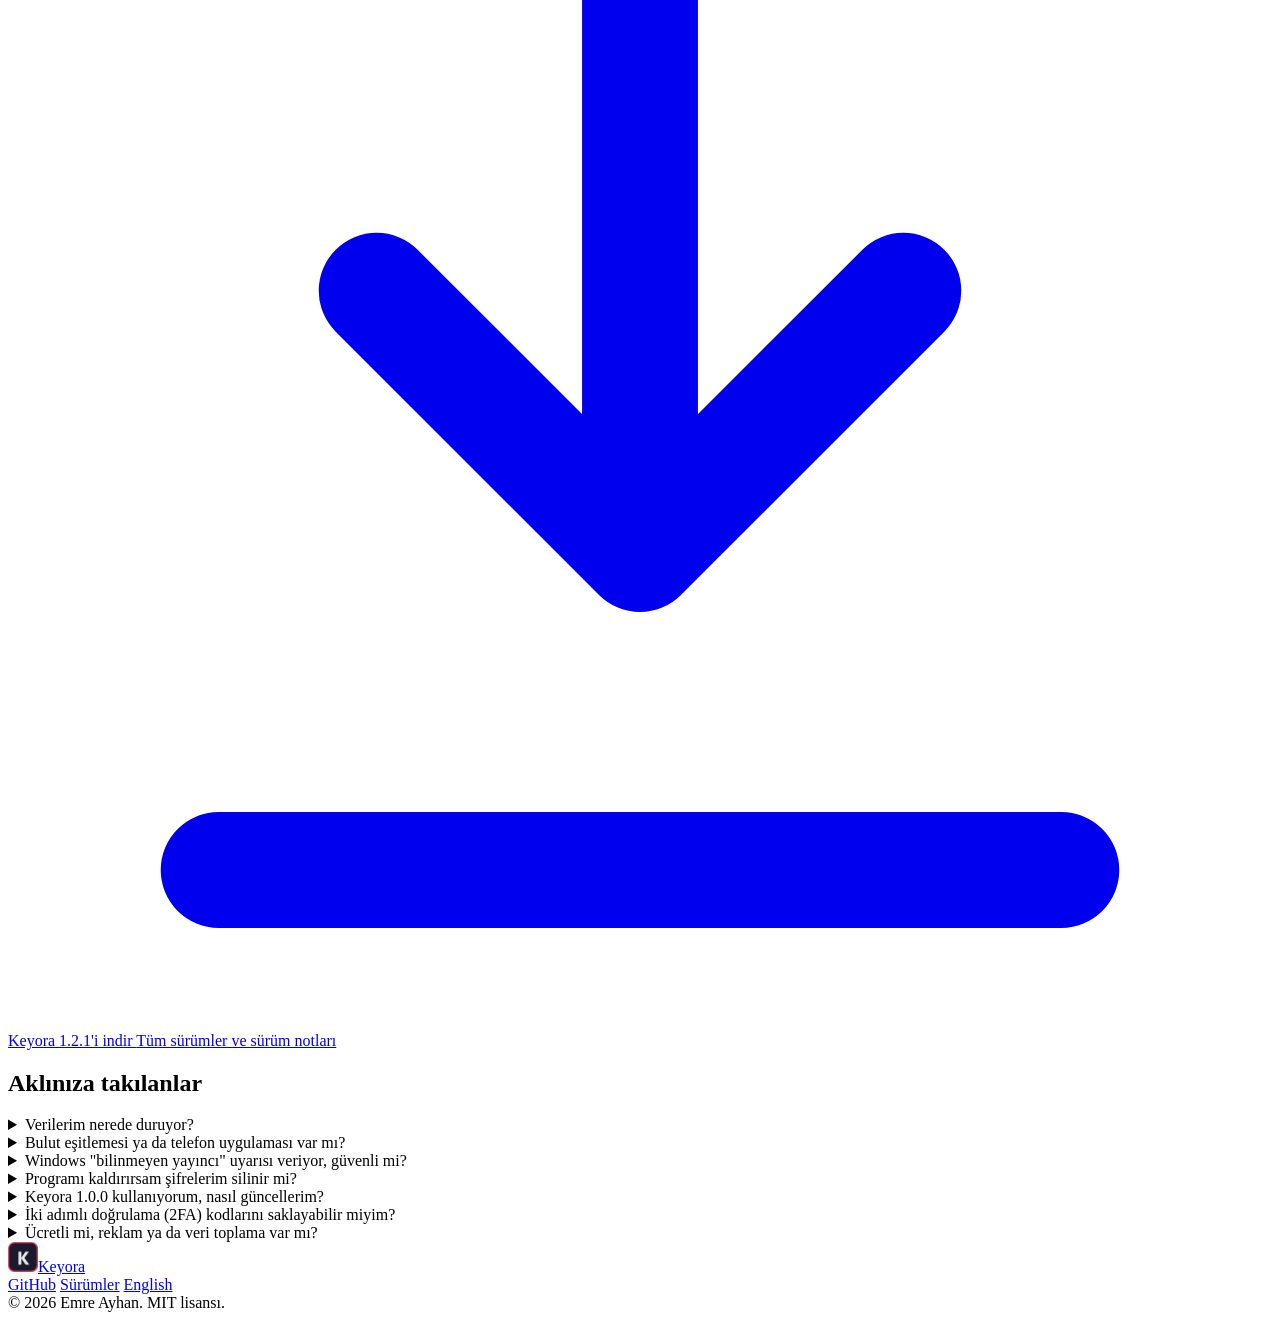
==== commit cf818965: "Tanıtım sayfası baştan tasarlandı - Açık zemin (uygulamanın açık teması) + koyu kasa panelleri (koyu" ====
--- a/public/index.html
+++ b/public/index.html
@@ -5,8 +5,8 @@
   <meta name="viewport" content="width=device-width, initial-scale=1">
   <title>Keyora — Şifreleriniz, sadece sizin.</title>
   <meta name="description" content="Keyora, şifrelerinizi yalnızca kendi bilgisayarınızda, Argon2id ve Fernet ile şifreleyerek saklayan ücretsiz ve açık kaynak bir Windows parola yöneticisidir. Bulut yok, hesap yok, internet bağlantısı yok.">
-  <meta name="theme-color" content="#15101e">
-  <meta name="color-scheme" content="dark">
+  <meta name="theme-color" content="#f3edf0">
+  <meta name="color-scheme" content="light">
   <link rel="alternate" hreflang="tr" href="/">
   <link rel="alternate" hreflang="en" href="/en/">
   <link rel="alternate" hreflang="x-default" href="/en/">
@@ -19,279 +19,180 @@
   <meta property="og:locale" content="tr_TR">
   <link rel="preload" href="/assets/fonts/fraunces-latin.woff2" as="font" type="font/woff2" crossorigin>
   <link rel="preload" href="/assets/fonts/instrument-sans-latin.woff2" as="font" type="font/woff2" crossorigin>
+  <link rel="preload" href="/assets/fonts/cascadia-mono-latin.woff2" as="font" type="font/woff2" crossorigin>
   <link rel="stylesheet" href="/assets/style.css">
   <script src="/assets/main.js"></script>
 </head>
 <body>
-
-<header class="topbar">
+<a class="skip" href="#icerik">İçeriğe geç</a>
+
+<header class="top">
   <div class="wrap">
     <a class="brand" href="/"><img src="/assets/keyora.png" alt="" width="30" height="30">Keyora</a>
-    <nav class="nav" aria-label="Ana menü">
-      <a class="hide-md" href="#ozellikler">Özellikler</a>
-      <a class="hide-md" href="#guvenlik">Güvenlik</a>
-      <a class="hide-md" href="#sss">SSS</a>
-      <a class="lang" href="/en/" hreflang="en" lang="en" aria-label="English">EN</a>
-      <a class="btn primary" href="#indir">İndir</a>
+    <nav aria-label="Ana menü">
+      <a class="hide-sm" href="#nasil">Nasıl çalışır</a>
+      <a class="hide-sm" href="#guvenlik">Güvenlik</a>
+      <a class="hide-sm" href="#sss">Sorular</a>
+      <a href="/en/" hreflang="en" lang="en">English</a>
+      <a class="btn small" href="#indir">İndir</a>
     </nav>
   </div>
 </header>
 
-<main>
-  <!-- ============ HERO ============ -->
+<main id="icerik">
   <section class="hero">
-    <div class="grid-lines" aria-hidden="true"></div>
-    <div class="wrap hero-grid">
+    <div class="wrap">
       <div>
-        <span class="eyebrow rise d1">Windows için · Ücretsiz · Açık kaynak</span>
-        <h1 class="rise d2">Şifreleriniz,<br><em>sadece sizin.</em></h1>
-        <p class="lede rise d3">Keyora, şifrelerinizi bir şirketin sunucusunda değil, kendi bilgisayarınızda şifreleyerek saklar. Bulut yok, hesap yok, abonelik yok — ve internete hiç bağlanmaz.</p>
-        <div class="cta rise d4">
-          <a class="btn primary" href="https://github.com/emreayhn/keyora/releases/download/v1.2.1/Keyora-Setup-1.2.1.exe">
+        <h1>Şifreleriniz nerede?</h1>
+        <p class="addr" data-type>
+          <svg viewBox="0 0 24 24" fill="none" stroke="currentColor" stroke-width="1.8" stroke-linejoin="round" aria-hidden="true"><path d="M3 6.5A1.5 1.5 0 0 1 4.5 5h5l2 2.5h8A1.5 1.5 0 0 1 21 9v9.5a1.5 1.5 0 0 1-1.5 1.5h-15A1.5 1.5 0 0 1 3 18.5z"/></svg>
+          <span class="path">C:\<wbr><b>Users</b>\<wbr><b>siz</b>\<wbr><b>AppData</b>\<wbr><b>Local</b>\<wbr><b>Keyora</b>\<wbr><b class="db">keyora.db</b></span>
+        </p>
+        <p class="answer">Keyora'da cevap bu kadar kısa: <strong>kendi bilgisayarınızda, bu dosyada.</strong> Kayıtlarınızın içeriği şifrelidir ve onu yalnızca sizin bildiğiniz master password açar. Bulut, hesap ya da abonelik yok; Keyora internete hiç bağlanmaz.</p>
+        <div class="cta">
+          <a class="btn" href="https://github.com/emreayhn/keyora/releases/download/v1.2.1/Keyora-Setup-1.2.1.exe">
             <svg viewBox="0 0 24 24" fill="none" stroke="currentColor" stroke-width="2.2" stroke-linecap="round" stroke-linejoin="round" aria-hidden="true"><path d="M12 3v12m0 0-5-5m5 5 5-5M4 21h16"/></svg>
             Windows için indir
           </a>
-          <a class="btn" href="https://github.com/emreayhn/keyora">
-            <svg viewBox="0 0 24 24" fill="currentColor" aria-hidden="true"><path d="M12 .5a11.5 11.5 0 0 0-3.64 22.41c.58.1.79-.25.79-.56v-2c-3.2.7-3.88-1.37-3.88-1.37-.52-1.33-1.28-1.69-1.28-1.69-1.05-.71.08-.7.08-.7 1.16.08 1.77 1.19 1.77 1.19 1.03 1.77 2.7 1.26 3.36.96.1-.75.4-1.26.73-1.55-2.55-.29-5.24-1.28-5.24-5.68 0-1.26.45-2.28 1.19-3.09-.12-.29-.52-1.46.11-3.05 0 0 .97-.31 3.17 1.18a11 11 0 0 1 5.77 0c2.2-1.49 3.17-1.18 3.17-1.18.63 1.59.23 2.76.11 3.05.74.81 1.19 1.83 1.19 3.09 0 4.41-2.69 5.39-5.25 5.67.41.36.78 1.06.78 2.14v3.17c0 .31.21.67.8.56A11.5 11.5 0 0 0 12 .5z"/></svg>
-            Kaynak kodu
-          </a>
-        </div>
-        <p class="cta-note rise d5">v1.2.1 · Windows 10 / 11 · 64-bit · MIT lisansı</p>
-        <div class="zeros rise d6">
-          <div><b>0</b><span>sunucu</span></div>
-          <div><b>0</b><span>hesap</span></div>
-          <div><b>0</b><span>bayt dışarı</span></div>
-        </div>
-      </div>
-
-      <div class="stage rise d4">
-        <div class="phone">
-          <video id="promo" src="/assets/media/keyora-tanitim.mp4" poster="/assets/media/keyora-tanitim-poster.jpg"
-                 autoplay muted loop playsinline preload="metadata"
-                 aria-label="Keyora tanıtım videosu: ana ekran, şifre üretici, yeni kayıt ve güvenlik özellikleri"></video>
-          <div class="vctl">
-          <button class="vbtn" id="playpause" type="button" data-state="playing"
-                  aria-label="Videoyu duraklat" data-pause="Videoyu duraklat" data-play="Videoyu oynat">
+          <a class="link" href="https://github.com/emreayhn/keyora">Kaynak kodunu GitHub'da okuyun</a>
+        </div>
+        <p class="fine">Sürüm 1.2.1, Windows 10 (1809) ve 11 için, 64 bit. Ücretsiz ve MIT lisanslı. Kurulum yönetici izni istemez.</p>
+      </div>
+
+      <figure class="film">
+        <video id="promo" src="/assets/media/keyora-tur-kare.mp4" poster="/assets/media/keyora-tur-kare-poster.jpg"
+               autoplay muted loop playsinline preload="metadata" width="800" height="800"
+               aria-label="Keyora tanıtım videosu: kilit ekranı, kayıt listesi, pano temizleme, şifre sağlığı ve içe aktarma"></video>
+        <figcaption>
+          <button class="vbtn" id="playpause" type="button" data-state="playing" aria-label="Videoyu duraklat" data-pause="Videoyu duraklat" data-play="Videoyu oynat">
             <svg viewBox="0 0 24 24" fill="currentColor" aria-hidden="true"><path class="pause-i" d="M7 5h3.5v14H7zM13.5 5H17v14h-3.5z"/><path class="play-i" d="M7 4.5v15l12.5-7.5z"/></svg>
           </button>
-          <button class="vbtn" id="sound" type="button" aria-pressed="false" aria-label="Ses">
+          <button class="vbtn" id="sound" type="button" aria-pressed="false">
             <svg viewBox="0 0 24 24" fill="none" stroke="currentColor" stroke-width="2" stroke-linecap="round" stroke-linejoin="round" aria-hidden="true"><path d="M11 5 6 9H2v6h4l5 4z"/><path class="on" d="M15.5 8.5a5 5 0 0 1 0 7M19 5a10 10 0 0 1 0 14"/><path class="off" d="m22 9-6 6m0-6 6 6"/></svg>
-            <span>Ses</span>
+            Ses
           </button>
+        </figcaption>
+      </figure>
+    </div>
+  </section>
+
+  <section class="tour" id="nasil" aria-labelledby="nasil-baslik">
+    <div class="wrap">
+      <div class="intro">
+        <h2 id="nasil-baslik">Bir parola yöneticisinden beklediğiniz her şey. Bulut hariç.</h2>
+        <p class="lede">Arayüz sade ve klavye dostu. Aşağıdaki ekranlar sahte kayıtlarla dolu bir deneme kasasından.</p>
+      </div>
+      <div class="tour-grid">
+        <ol class="steps">
+          <li class="step on" data-pane="0">
+            <h3>Kasanın kilidini açın</h3>
+            <p>Kasayı yalnızca master password'ünüz açar. 3 yanlış denemeden sonra her denemede bekleme uzar (en fazla 5 dakika); uygulamayı kapatıp açmak süreyi sıfırlamaz.</p>
+            <div class="shot"><img src="/assets/screens/login.webp" width="950" height="670" loading="lazy" alt="Keyora giriş penceresi: master password alanı ve Kilidi Aç düğmesi"></div>
+          </li>
+          <li class="step" data-pane="1">
+            <h3>Aradığınızı bulun</h3>
+            <p>Uygulama adı, kullanıcı adı ya da kategoriyle arayın; liste siz yazarken süzülür. Şifreler listede maskelidir, göz simgesine basınca 10 saniyeliğine görünür.</p>
+            <div class="shot"><img src="/assets/screens/main.webp" width="1600" height="931" loading="lazy" alt="Keyora ana penceresi: solda kategoriler, sağda uygulama adı, kategori, kullanıcı adı ve maskeli şifreden oluşan kayıt satırları"></div>
+          </li>
+          <li class="step" data-pane="2">
+            <h3>Tek tıkla kopyalayın</h3>
+            <p>Kullanıcı adını ya da şifreyi kopyalayın. Kopyaladığınız şey 20 saniye sonra panodan silinir; Win+V geçmişine ve bulut panosuna düşmez.</p>
+            <div class="shot"><img src="/assets/screens/copy.webp" width="780" height="440" loading="lazy" alt="Kayıt satırında kullanıcı adı ve maskeli şifre alanları, yanlarında kopyala simgeleri"></div>
+          </li>
+          <li class="step" data-pane="3">
+            <h3>Zayıf şifreleri görün</h3>
+            <p>Şifre Sağlığı raporu zayıf (kısa ya da az karakter türü içeren), birden fazla hesapta tekrar kullanılan ve bir yıldır değişmeyen şifreleri listeler. Rapor tamamen bilgisayarınızda hesaplanır.</p>
+            <div class="shot"><img src="/assets/screens/health.webp" width="1200" height="867" loading="lazy" alt="Şifre Sağlığı raporu: yüzde 70 sağlık puanı; zayıf, tekrar kullanılan ve eski şifre sekmeleri"></div>
+          </li>
+          <li class="step" data-pane="4">
+            <h3>Şifrelerinizi taşıyın</h3>
+            <p>Chrome, Edge, Brave, Firefox, Bitwarden, KeePassXC, KeePass 2 ya da LastPass'ten aldığınız dışa aktarma dosyasını seçin. Keyora önce önizleme gösterir, aynı kayıtları atlar ve içe aktarmadan önce yedek alır. İki adımlı doğrulama (2FA) kodları bilerek aktarılmaz.</p>
+            <div class="shot"><img src="/assets/screens/import.webp" width="1200" height="1000" loading="lazy" alt="İçe Aktar penceresi: biçim rehberi ve beklenen kolonlar tablosu"></div>
+          </li>
+          <li class="step" data-pane="0">
+            <h3>Kilitleyip kalkın</h3>
+            <p>Ctrl+L ya da Kilitle düğmesi yeter. Windows kilitlenince (Win+L), uykuya geçince ya da uzak masaüstü bağlantısı kopunca Keyora da kilitlenir; boşta kalınca kendiliğinden kilitlenir.</p>
+          </li>
+        </ol>
+        <div class="screen" aria-hidden="true">
+          <div class="win">
+            <div class="bar"><img src="/assets/keyora.png" alt="" width="16" height="16">Keyora<span class="ctl"><i></i><i></i><i></i></span></div>
+            <div class="panes">
+              <div class="pane mid on"><img src="/assets/screens/login.webp" width="950" height="670" alt=""></div>
+              <div class="pane full"><img src="/assets/screens/main.webp" width="1600" height="931" alt=""></div>
+              <div class="pane zoom"><img src="/assets/screens/copy.webp" width="780" height="440" loading="lazy" alt=""></div>
+              <div class="pane mid"><img src="/assets/screens/health.webp" width="1200" height="867" loading="lazy" alt=""></div>
+              <div class="pane mid"><img src="/assets/screens/import.webp" width="1200" height="1000" loading="lazy" alt=""></div>
+            </div>
           </div>
-        </div>
-        <div class="chip c1" aria-hidden="true">
-          <span class="ico"><svg viewBox="0 0 24 24" fill="none" stroke="currentColor" stroke-width="2" stroke-linecap="round" stroke-linejoin="round"><rect x="4" y="10" width="16" height="11" rx="2"/><path d="M8 10V7a4 4 0 0 1 8 0v3"/></svg></span>
-          <span><small>Şifreleme</small><strong>AES · Fernet</strong></span>
-        </div>
-        <div class="chip c2" aria-hidden="true">
-          <span class="ico"><svg viewBox="0 0 24 24" fill="none" stroke="currentColor" stroke-width="2" stroke-linecap="round" stroke-linejoin="round"><path d="M4 9h16M4 15h16M10 3 8 21M16 3l-2 18"/></svg></span>
-          <span><small>Anahtar</small><strong>Argon2id</strong></span>
-        </div>
-        <div class="chip c3" aria-hidden="true">
-          <span class="ico"><svg viewBox="0 0 24 24" fill="none" stroke="currentColor" stroke-width="2" stroke-linecap="round" stroke-linejoin="round"><rect x="8" y="3" width="8" height="4" rx="1"/><path d="M8 5H6a2 2 0 0 0-2 2v12a2 2 0 0 0 2 2h12a2 2 0 0 0 2-2V7a2 2 0 0 0-2-2h-2"/><path d="M12 11v4l2 2"/></svg></span>
-          <span><small>Pano</small><strong>20 sn'de silinir</strong></span>
-        </div>
-      </div>
-    </div>
-  </section>
-
-  <!-- ============ SORUN ============ -->
-  <section class="problem">
-    <div class="wrap">
-      <span class="eyebrow reveal">Neden Keyora?</span>
-      <ul class="questions">
-        <li><span>Şirket kapanırsa?</span></li>
-        <li><span>Sunucu saldırıya uğrarsa?</span></li>
-        <li><span>Hesabınız silinirse?</span></li>
-      </ul>
-      <div class="answer reveal">
-        <img src="/assets/keyora.png" alt="" width="56" height="56">
-        <p>Çoğu parola yöneticisi şifrelerinizi kendi sunucularında tutar. Keyora'da bu soruların hiçbiri sizi ilgilendirmez: <strong>kasanız bilgisayarınızdan hiç çıkmaz</strong>, anahtarı yalnızca sizin bildiğiniz master password'dür.</p>
-      </div>
-    </div>
-  </section>
-
-  <!-- ============ ÜRÜN ============ -->
-  <section>
-    <div class="wrap">
-      <div class="head reveal">
-        <span class="eyebrow">Arayüz</span>
-        <h2>Tüm şifreleriniz, <em>tek bakışta.</em></h2>
-        <p class="lede">Sade, hızlı ve klavye dostu. Listede şifreler maskeli; göz simgesine basınca 10 saniyeliğine görünür.</p>
-      </div>
-      <figure class="window reveal">
-        <div class="bar" aria-hidden="true"><i></i><i></i><i></i><span>Keyora</span></div>
-        <div class="shot-wrap">
-          <img src="/assets/main-dark.png" width="1375" height="800" loading="lazy"
-               alt="Keyora ana penceresi: solda kategoriler, sağda uygulama adı, kategori, kullanıcı adı ve maskeli şifreden oluşan kayıt satırları">
-          <span class="pin p1" aria-hidden="true">1</span>
-          <span class="pin p2" aria-hidden="true">2</span>
-          <span class="pin p3" aria-hidden="true">3</span>
-          <span class="pin p4" aria-hidden="true">4</span>
-        </div>
-      </figure>
-      <ol class="notes reveal">
-        <li><strong>Anında arama</strong>Uygulama adı, kullanıcı adı ya da kategoriyle yazarken süzülür; kategoriler ve favoriler solda.</li>
-        <li><strong>Tek tıkla kopyala</strong>Kullanıcı adı ya da şifre; kopyalanan 20 saniye sonra panodan silinir, Win+V geçmişine düşmez.</li>
-        <li><strong>10 saniyelik göz</strong>Şifreyi görmeniz gerekirse gösterir, 10 saniye sonra yeniden maskeler.</li>
-        <li><strong>Tek tuşla kilit</strong>Ctrl+L ya da Kilitle; Windows kilitlenince Keyora da kilitlenir.</li>
-      </ol>
-    </div>
-  </section>
-
-  <!-- ============ ÖZELLİKLER ============ -->
-  <section id="ozellikler">
-    <div class="wrap">
-      <div class="head center reveal">
-        <span class="eyebrow">Özellikler</span>
-        <h2>Bir parola yöneticisinden beklediğiniz her şey. <em>Bulut hariç.</em></h2>
-      </div>
-      <div class="bento">
-        <article class="tile lead-tile reveal">
-          <span class="big-num" aria-hidden="true">0</span>
-          <span class="ico"><svg viewBox="0 0 24 24" fill="none" stroke="currentColor" stroke-width="2" stroke-linecap="round" stroke-linejoin="round" aria-hidden="true"><path d="M2 12h20M12 2a15 15 0 0 1 0 20M12 2a15 15 0 0 0 0 20"/><path d="m4 4 16 16"/></svg></span>
-          <h3>İnternete hiç bağlanmaz.</h3>
-          <p>Güncelleme denetimi yok, kullanım istatistiği yok, hata raporu yok. Kasanız bilgisayarınızdaki tek bir dosyadır; hiçbir sunucuya, hesaba ya da aboneliğe bağlı değildir.</p>
-        </article>
-        <article class="tile reveal">
-          <span class="ico"><svg viewBox="0 0 24 24" fill="none" stroke="currentColor" stroke-width="2" stroke-linecap="round" stroke-linejoin="round" aria-hidden="true"><rect x="3" y="4" width="18" height="12" rx="2"/><path d="M8 20h8M12 16v4"/></svg></span>
-          <h3>Windows kilitlenince kilitlenir</h3>
-          <p>Win+L, uyku ya da uzak masaüstü kopması kasayı hemen kilitler. Boşta kalınca da kendiliğinden.</p>
-        </article>
-        <article class="tile reveal">
-          <span class="ico"><svg viewBox="0 0 24 24" fill="none" stroke="currentColor" stroke-width="2" stroke-linecap="round" stroke-linejoin="round" aria-hidden="true"><path d="M2 12s3.5-7 10-7 10 7 10 7-3.5 7-10 7S2 12 2 12z"/><path d="m4 4 16 16"/></svg></span>
-          <h3>Ekran paylaşımında görünmez</h3>
-          <p>Ekran görüntüsü ve kayıt araçları Keyora penceresini göremez. Varsayılan olarak açık (Windows 10 2004 öncesinde pencere siyah görünür).</p>
-        </article>
-        <article class="tile reveal">
-          <span class="big-num" aria-hidden="true">20</span>
-          <span class="ico"><svg viewBox="0 0 24 24" fill="none" stroke="currentColor" stroke-width="2" stroke-linecap="round" stroke-linejoin="round" aria-hidden="true"><rect x="8" y="3" width="8" height="4" rx="1"/><path d="M8 5H6a2 2 0 0 0-2 2v12a2 2 0 0 0 2 2h12a2 2 0 0 0 2-2V7a2 2 0 0 0-2-2h-2"/></svg></span>
-          <h3>Temiz pano</h3>
-          <p>Kopyalanan şifre 20 saniyede silinir; Win+V geçmişine ve bulut panosuna düşmez.</p>
-        </article>
-        <article class="tile reveal">
-          <span class="big-num" aria-hidden="true">10</span>
-          <span class="ico"><svg viewBox="0 0 24 24" fill="none" stroke="currentColor" stroke-width="2" stroke-linecap="round" stroke-linejoin="round" aria-hidden="true"><path d="M12 3v12"/><path d="m7 10 5 5 5-5"/><path d="M5 21h14"/></svg></span>
-          <h3>Otomatik yedek</h3>
-          <p>Kasayı açınca günde bir kez, değişiklik yaptıysanız kilitlerken şifreli yedek. Varsayılan olarak son 10 yedek.</p>
-        </article>
-        <article class="tile reveal">
-          <span class="big-num" aria-hidden="true">5</span>
-          <span class="ico"><svg viewBox="0 0 24 24" fill="none" stroke="currentColor" stroke-width="2" stroke-linecap="round" stroke-linejoin="round" aria-hidden="true"><path d="M21 12a9 9 0 1 1-3-6.7"/><path d="M21 4v5h-5"/></svg></span>
-          <h3>Şifre geçmişi</h3>
-          <p>Her kaydın son 5 şifresi saklanır; yanlışlıkla değiştirdiğinizi geri bulursunuz.</p>
-        </article>
-        <article class="tile wide reveal">
-          <span class="ico"><svg viewBox="0 0 24 24" fill="none" stroke="currentColor" stroke-width="2" stroke-linecap="round" stroke-linejoin="round" aria-hidden="true"><path d="M4 7h16M4 12h10M4 17h7"/><path d="m17 15 2 2 3-4"/></svg></span>
-          <h3>Güçlü şifre üretici</h3>
-          <p>Uzunluğu ve karakter türlerini seçin; şifre, işletim sisteminin güvenli rastgele sayı üreteciyle oluşturulur.</p>
-        </article>
-        <article class="tile wide reveal">
-          <span class="ico"><svg viewBox="0 0 24 24" fill="none" stroke="currentColor" stroke-width="2" stroke-linecap="round" stroke-linejoin="round" aria-hidden="true"><circle cx="12" cy="12" r="9"/><path d="M12 3a9 9 0 0 0 0 18z" fill="currentColor"/></svg></span>
-          <h3>Koyu ve açık tema, kısayollar</h3>
-          <p>Pastel koyu ve açık tema arasında anında geçiş. Ctrl+N yeni kayıt, Ctrl+G üretici, Ctrl+H şifre sağlığı.</p>
-        </article>
-      </div>
-    </div>
-  </section>
-
-  <!-- ============ GÜVENLİK ============ -->
-  <section id="guvenlik" class="security">
-    <div class="wrap">
-      <div class="head center reveal">
-        <span class="eyebrow">Güvenlik</span>
-        <h2>Anahtarınız <em>nasıl doğar?</em></h2>
-        <p class="lede">Keyora kendi şifreleme algoritmasını yazmaz; yaygın kullanılan, denetlenmiş kütüphanelere dayanır.</p>
-      </div>
-
-      <div class="kdf reveal" role="img" aria-label="Master password hiçbir yerde saklanmaz. İki ayrı Argon2id işleminden, her biri kendi tuzuyla geçer: biri yalnızca şifrenin doğruluğunu denetleyen doğrulama özetini, diğeri 64 MB bellek ve 3 turla diske yazılmayan şifreleme anahtarını üretir. Bu anahtar kayıtları Fernet (AES-128-CBC + HMAC-SHA256) ile şifreler.">
-        <div class="node root"><small>Siz</small><strong>Master password</strong><p>Hiçbir yerde saklanmaz.</p></div>
-        <div class="fork"></div>
-        <div class="branches">
-          <div class="branch">
-            <div class="node"><small><span lang="en">Argon2id</span> · tuz 1</small><strong>Doğrulama özeti</strong><p>Yalnızca "şifre doğru mu?" sorusunu yanıtlar.</p></div>
-          </div>
-          <div class="branch">
-            <div class="node"><small><span lang="en">Argon2id</span> · tuz 2</small><strong>Şifreleme anahtarı</strong><p>64 MB bellek, 3 tur. Diske yazılmaz.</p></div>
-            <div class="wire"></div>
-            <div class="node ok"><small>Fernet</small><strong>Şifreli kayıtlar</strong><p>AES-128-CBC + HMAC-SHA256</p></div>
-          </div>
-        </div>
-      </div>
-
-      <div class="facts">
-        <div class="fact reveal"><b>Ne şifreli?</b><p>Şifreler, uygulama adları, kullanıcı adları, notlar ve kategori adları. İçerik master password olmadan okunamaz.</p></div>
-        <div class="fact reveal"><b>Deneme koruması</b><p>3 yanlış denemeden sonra her denemede bekleme uzar (en fazla 5 dk). Uygulamayı kapatıp açmak süreyi sıfırlamaz.</p></div>
-        <div class="fact reveal"><b>Açık kaynak</b><p>Kodun tamamı GitHub'da. Ne yaptığını herkes okuyabilir, denetleyebilir.</p></div>
-      </div>
-      <p class="warn reveal"><strong>Bilerek böyle:</strong> master password'ünüzü unutursanız kasanız hiçbir şekilde açılamaz. Kurtarma e-postası ya da arka kapı yoktur. Master password'ünüzü güvenli bir yerde saklayın.</p>
-    </div>
-  </section>
-
-  <!-- ============ SAĞLIK + İÇE AKTARMA ============ -->
-  <section>
-    <div class="wrap">
-      <div class="split">
-        <div class="reveal">
-          <span class="eyebrow">Şifre Sağlığı</span>
-          <h2>Hangi şifrenin değişmesi gerektiğini <em>görün.</em></h2>
-          <p class="lede">Rapor kasanızı tarar ve sorunlu kayıtları listeler; tamamen bilgisayarınızda hesaplanır. Bir kayda çift tıklayıp hemen düzeltin.</p>
-          <ul class="checks">
-            <li><span><strong>Zayıf</strong> — kısa ya da çok az karakter türü içerenler</span></li>
-            <li><span><strong>Tekrar kullanılan</strong> — birden fazla hesapta aynı olanlar</span></li>
-            <li><span><strong>Eski</strong> — bir yıldır değiştirilmeyenler</span></li>
-          </ul>
-        </div>
-        <div class="window tilt reveal">
-          <div class="bar" aria-hidden="true"><i></i><i></i><i></i><span>Şifre Sağlığı</span></div>
-          <img src="/assets/health-dark.png" width="900" height="650" loading="lazy" alt="Şifre Sağlığı raporu: yüzde 70 sağlık puanı; zayıf, tekrar kullanılan ve eski şifre sekmeleri">
-        </div>
-      </div>
-
-      <div class="split flip">
-        <div class="reveal">
-          <span class="eyebrow">İçe aktarma</span>
-          <h2>Şifrelerinizi <em>dakikalar içinde</em> taşıyın.</h2>
-          <p class="lede">Kullandığınız uygulamanın dışa aktarma dosyasını seçin. Keyora biçimi kendisi tanır, önce önizleme gösterir, aynı kayıtları atlar ve içe aktarmadan önce yedek alır.</p>
-          <div class="chips">
-            <span>Chrome</span><span>Edge</span><span>Brave</span><span>Firefox</span><span>Bitwarden</span><span>KeePassXC</span><span>KeePass 2</span><span>LastPass</span><span>CSV</span>
-          </div>
-        </div>
-        <div class="window tilt reveal">
-          <div class="bar" aria-hidden="true"><i></i><i></i><i></i><span>İçe Aktar</span></div>
-          <img src="/assets/import-dark.png" width="900" height="750" loading="lazy" alt="İçe Aktar penceresi: biçim rehberi ve beklenen kolonlar tablosu">
-        </div>
-      </div>
-    </div>
-  </section>
-
-  <!-- ============ İNDİR ============ -->
-  <section id="indir" class="download">
-    <div class="wrap">
-      <div class="band reveal">
-        <img class="k" src="/assets/keyora.png" alt="" width="76" height="76">
-        <h2>Şifrelerinizi <em>geri alın.</em></h2>
-        <p class="lede">Ücretsiz. Kayıt, hesap ya da e-posta gerekmez. Kurulum yönetici izni istemez.</p>
+          <p class="screen-note">Arayüz yalnızca Türkçe.</p>
+        </div>
+      </div>
+    </div>
+  </section>
+
+  <section class="details" aria-labelledby="ayrinti">
+    <div class="wrap">
+      <h2 id="ayrinti">Gözden kaçan yerlerde de dikkatli.</h2>
+      <dl>
+        <div><dt>Ekran paylaşımında görünmez</dt><dd>Ekran görüntüsü ve kayıt araçları Keyora penceresini göremez. Varsayılan olarak açıktır; Windows 10 2004 öncesinde pencere siyah görünür.</dd></div>
+        <div><dt>Otomatik yedek</dt><dd>Kasayı açınca günde bir kez, değişiklik yaptıysanız kilitlerken ya da kapatırken şifreli yedek alınır. Varsayılan olarak son 10 yedek saklanır.</dd></div>
+        <div><dt>Şifre geçmişi</dt><dd>Her kaydın son 5 şifresi saklanır; yanlışlıkla değiştirdiğiniz bir şifreyi geri bulursunuz.</dd></div>
+        <div><dt>Şifre üretici</dt><dd>Uzunluğu ve karakter türlerini seçin; şifre, işletim sisteminin güvenli rastgele sayı üreteciyle oluşturulur.</dd></div>
+        <div><dt>Koyu ve açık tema</dt><dd>İki pastel tema arasında anında geçiş yapın.</dd></div>
+        <div><dt>Kısayollar</dt><dd>Ctrl+N yeni kayıt, Ctrl+G şifre üretici, Ctrl+H Şifre Sağlığı, Ctrl+L kilit.</dd></div>
+      </dl>
+    </div>
+  </section>
+
+  <section class="vault" id="guvenlik" aria-labelledby="guvenlik-baslik">
+    <div class="wrap">
+      <h2 id="guvenlik-baslik">Anahtarınız nasıl oluşur?</h2>
+      <p class="lede">Keyora kendi şifreleme algoritmasını yazmaz; yaygın kullanılan, denetlenmiş kütüphanelere dayanır. Master password'ünüzden iki ayrı şey türetilir.</p>
+      <div class="vault-grid">
+        <ul class="tree">
+          <li><span class="k">master password</span><small>Hiçbir yerde saklanmaz.</small>
+            <ul>
+              <li><span class="via">Argon2id, tuz 1 →</span> <span class="k">doğrulama özeti</span><small>Yalnızca "şifre doğru mu?" sorusunu yanıtlar.</small></li>
+              <li><span class="via">Argon2id, tuz 2 →</span> <span class="k key">şifreleme anahtarı</span><small>64 MB bellek, 3 tur. Keyora anahtarı diske yazmaz.</small>
+                <ul>
+                  <li><span class="via">Fernet →</span> <span class="k ok">şifreli kayıtlar</span><small>AES-128-CBC ve HMAC-SHA256.</small></li>
+                </ul>
+              </li>
+            </ul>
+          </li>
+        </ul>
+        <div class="facts">
+          <div><h3>Ne şifreli?</h3><p>Şifreler, uygulama adları, kullanıcı adları, notlar ve kategori adları. İçerik master password olmadan okunamaz. Kayıt sayısı ve tarihler gibi bazı bilgiler dosyada şifresizdir.</p></div>
+          <div><h3>Deneme koruması</h3><p>3 yanlış denemeden sonra her denemede bekleme uzar, en fazla 5 dakikaya kadar.</p></div>
+          <div><h3>Açık kaynak</h3><p>Kodun tamamı <a href="https://github.com/emreayhn/keyora">GitHub'da</a>. Ne yaptığını herkes okuyup denetleyebilir.</p></div>
+        </div>
+      </div>
+      <p class="warn"><strong>Bilerek böyle:</strong> master password'ünüzü unutursanız kasanız hiçbir şekilde açılamaz. Kurtarma e-postası ya da arka kapı yoktur. Master password'ünüzü güvenli bir yerde saklayın.</p>
+    </div>
+  </section>
+
+  <section class="get" id="indir" aria-labelledby="indir-baslik">
+    <div class="wrap">
+      <img class="k" src="/assets/keyora.png" alt="" width="96" height="96">
+      <h2 id="indir-baslik">Şifrelerinizi geri alın.</h2>
+      <div class="rest">
+        <p>Ücretsiz. Kayıt, hesap ya da e-posta gerekmez. Windows 10 (1809) veya 11, 64 bit.</p>
         <div class="cta">
-          <a class="btn primary" href="https://github.com/emreayhn/keyora/releases/download/v1.2.1/Keyora-Setup-1.2.1.exe">
+          <a class="btn" href="https://github.com/emreayhn/keyora/releases/download/v1.2.1/Keyora-Setup-1.2.1.exe">
             <svg viewBox="0 0 24 24" fill="none" stroke="currentColor" stroke-width="2.2" stroke-linecap="round" stroke-linejoin="round" aria-hidden="true"><path d="M12 3v12m0 0-5-5m5 5 5-5M4 21h16"/></svg>
-            Keyora'yı indir
+            Keyora 1.2.1'i indir
           </a>
-        </div>
-        <p class="alt">Windows 10 (1809) veya 11, 64-bit · <a href="https://github.com/emreayhn/keyora/releases">Tüm sürümler ve sürüm notları</a></p>
-      </div>
-    </div>
-  </section>
-
-  <!-- ============ SSS ============ -->
-  <section id="sss">
-    <div class="wrap">
-      <div class="head center reveal">
-        <span class="eyebrow">SSS</span>
-        <h2>Aklınıza takılanlar</h2>
-      </div>
-      <div class="faq reveal">
+          <a class="link" href="https://github.com/emreayhn/keyora/releases">Tüm sürümler ve sürüm notları</a>
+        </div>
+      </div>
+    </div>
+  </section>
+
+  <section class="faq" id="sss" aria-labelledby="sss-baslik">
+    <div class="wrap">
+      <h2 id="sss-baslik">Aklınıza takılanlar</h2>
+      <div>
         <details>
           <summary>Verilerim nerede duruyor?</summary>
           <p>Kasanız <code>%LOCALAPPDATA%\Keyora\keyora.db</code> dosyasındadır, yani Windows kullanıcı klasörünüzde. Programı nereye kurarsanız kurun aynı dosyayı kullanır. Kayıtlarınızın içeriği şifrelidir; master password olmadan okunamaz.</p>
@@ -302,7 +203,7 @@
         </details>
         <details>
           <summary>Windows "bilinmeyen yayıncı" uyarısı veriyor, güvenli mi?</summary>
-          <p>Uyarı, dosyanın ücretli bir kod imzalama sertifikasıyla imzalanmamış olmasından kaynaklanır; uygulamanın kendisiyle ilgili değildir. "Daha fazla bilgi → Yine de çalıştır" ile devam edebilirsiniz. Kaynak kodun tamamı GitHub'da açıktır.</p>
+          <p>Uyarı, dosyanın ücretli bir kod imzalama sertifikasıyla imzalanmamış olmasından kaynaklanır; uygulamanın kendisiyle ilgili değildir. "Daha fazla bilgi", ardından "Yine de çalıştır" ile devam edebilirsiniz. Kaynak kodun tamamı GitHub'da açıktır.</p>
         </details>
         <details>
           <summary>Programı kaldırırsam şifrelerim silinir mi?</summary>
@@ -333,7 +234,7 @@
       <a href="https://github.com/emreayhn/keyora/releases">Sürümler</a>
       <a href="/en/" hreflang="en" lang="en">English</a>
     </nav>
-    <span>© 2026 Emre Ayhan · MIT lisansı</span>
+    <span class="copy">© 2026 Emre Ayhan. MIT lisansı.</span>
   </div>
 </footer>
 
